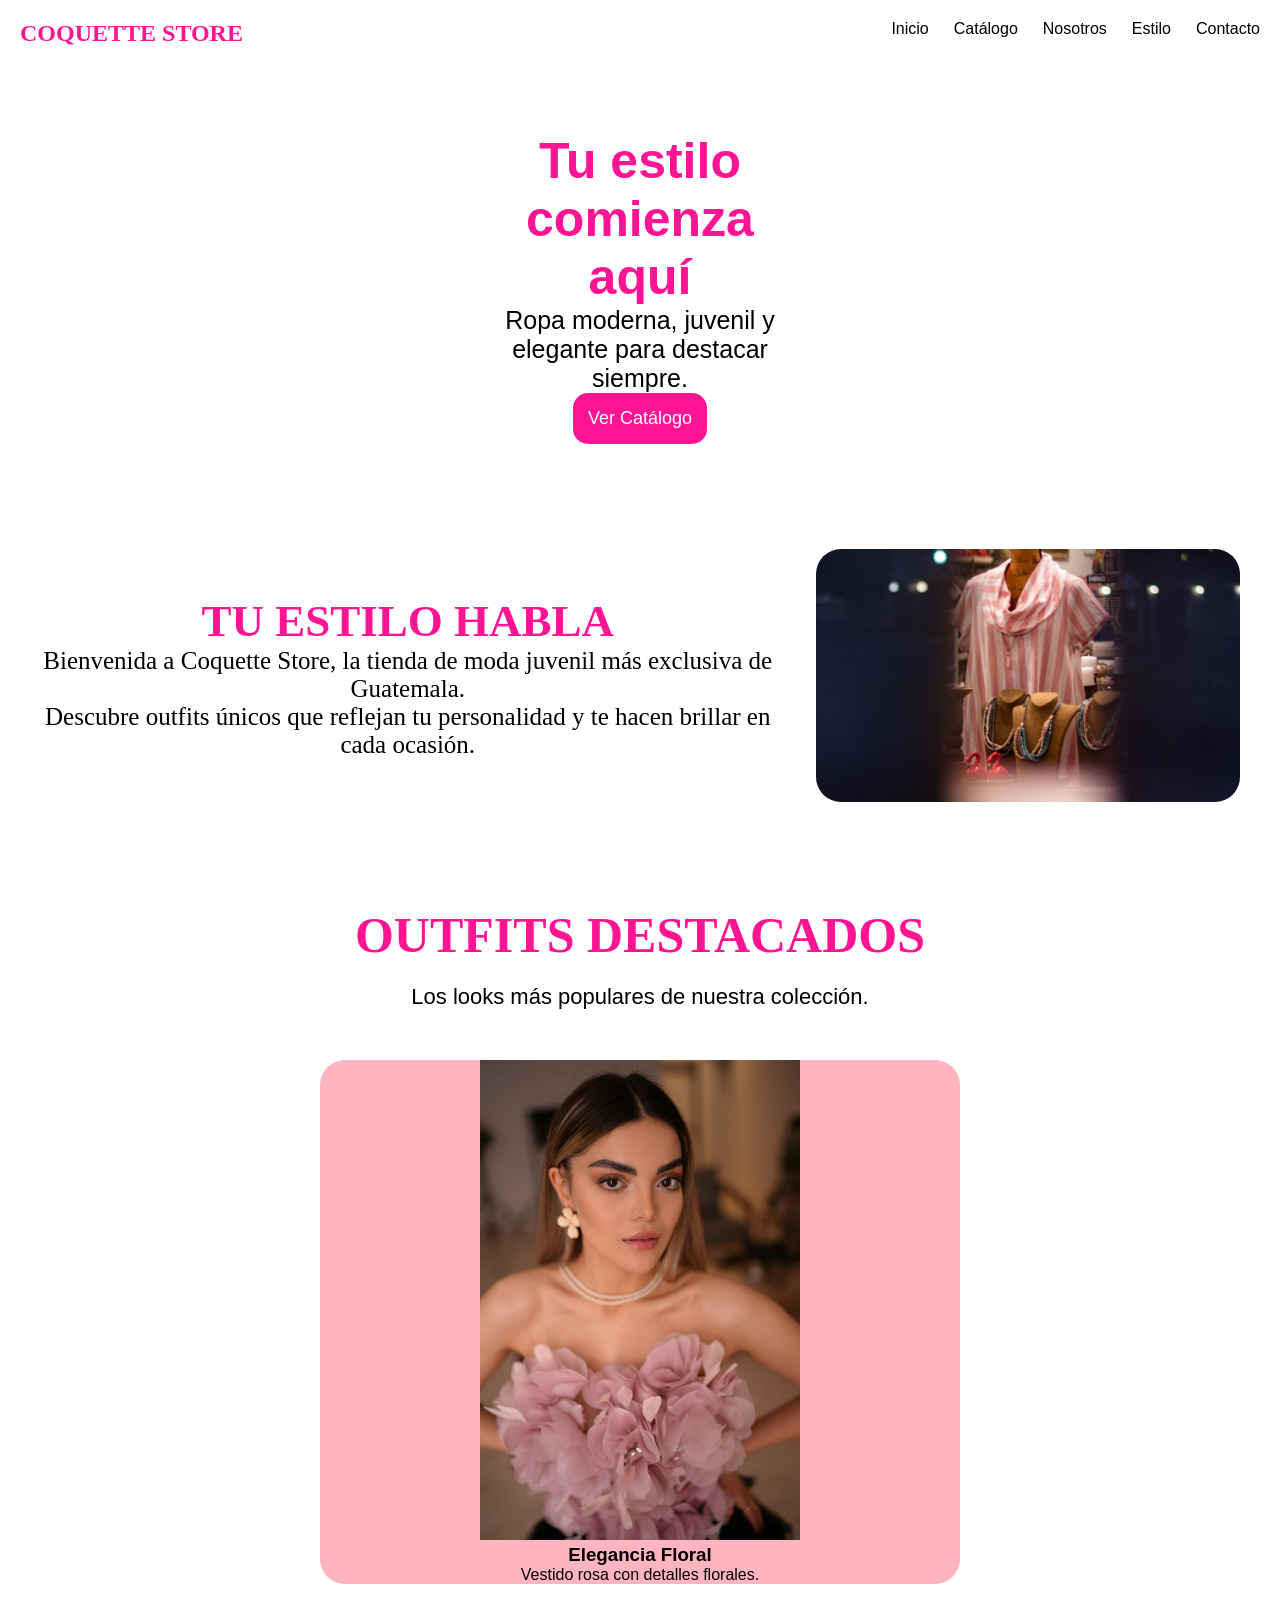
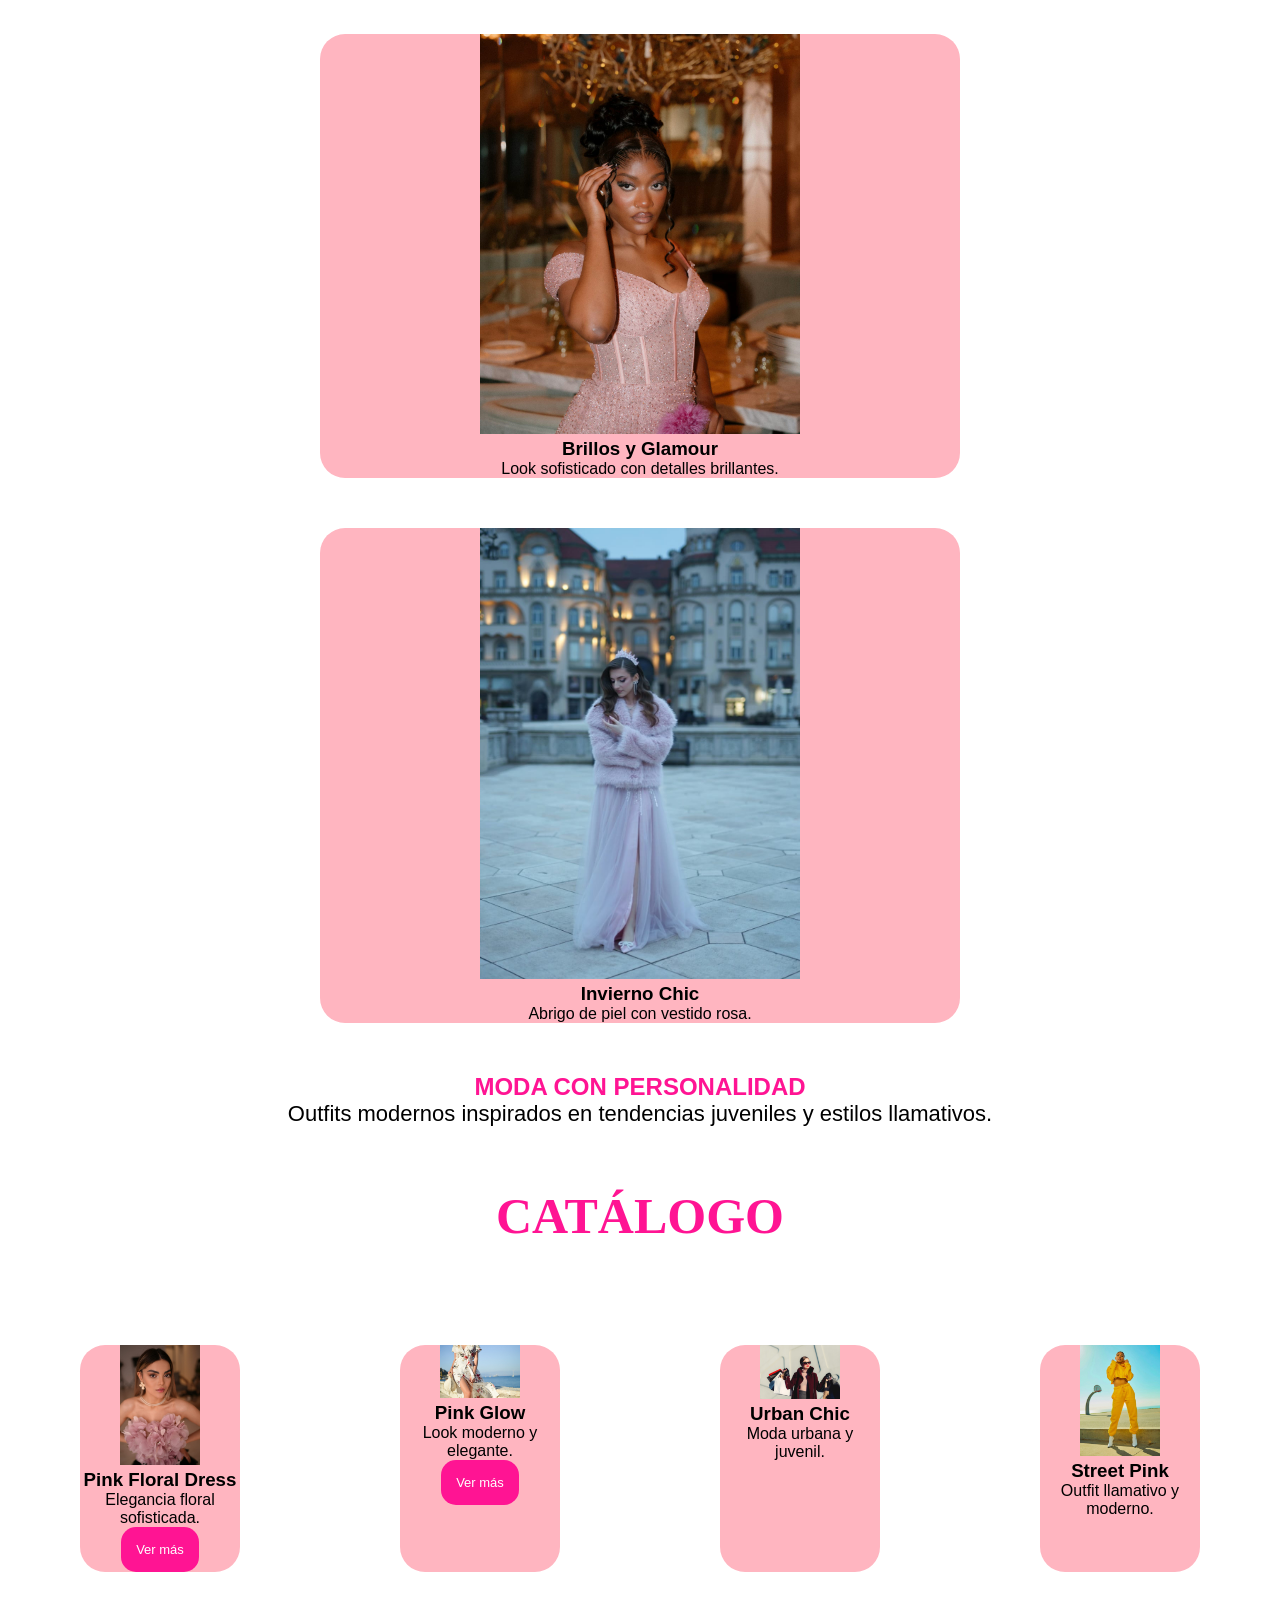
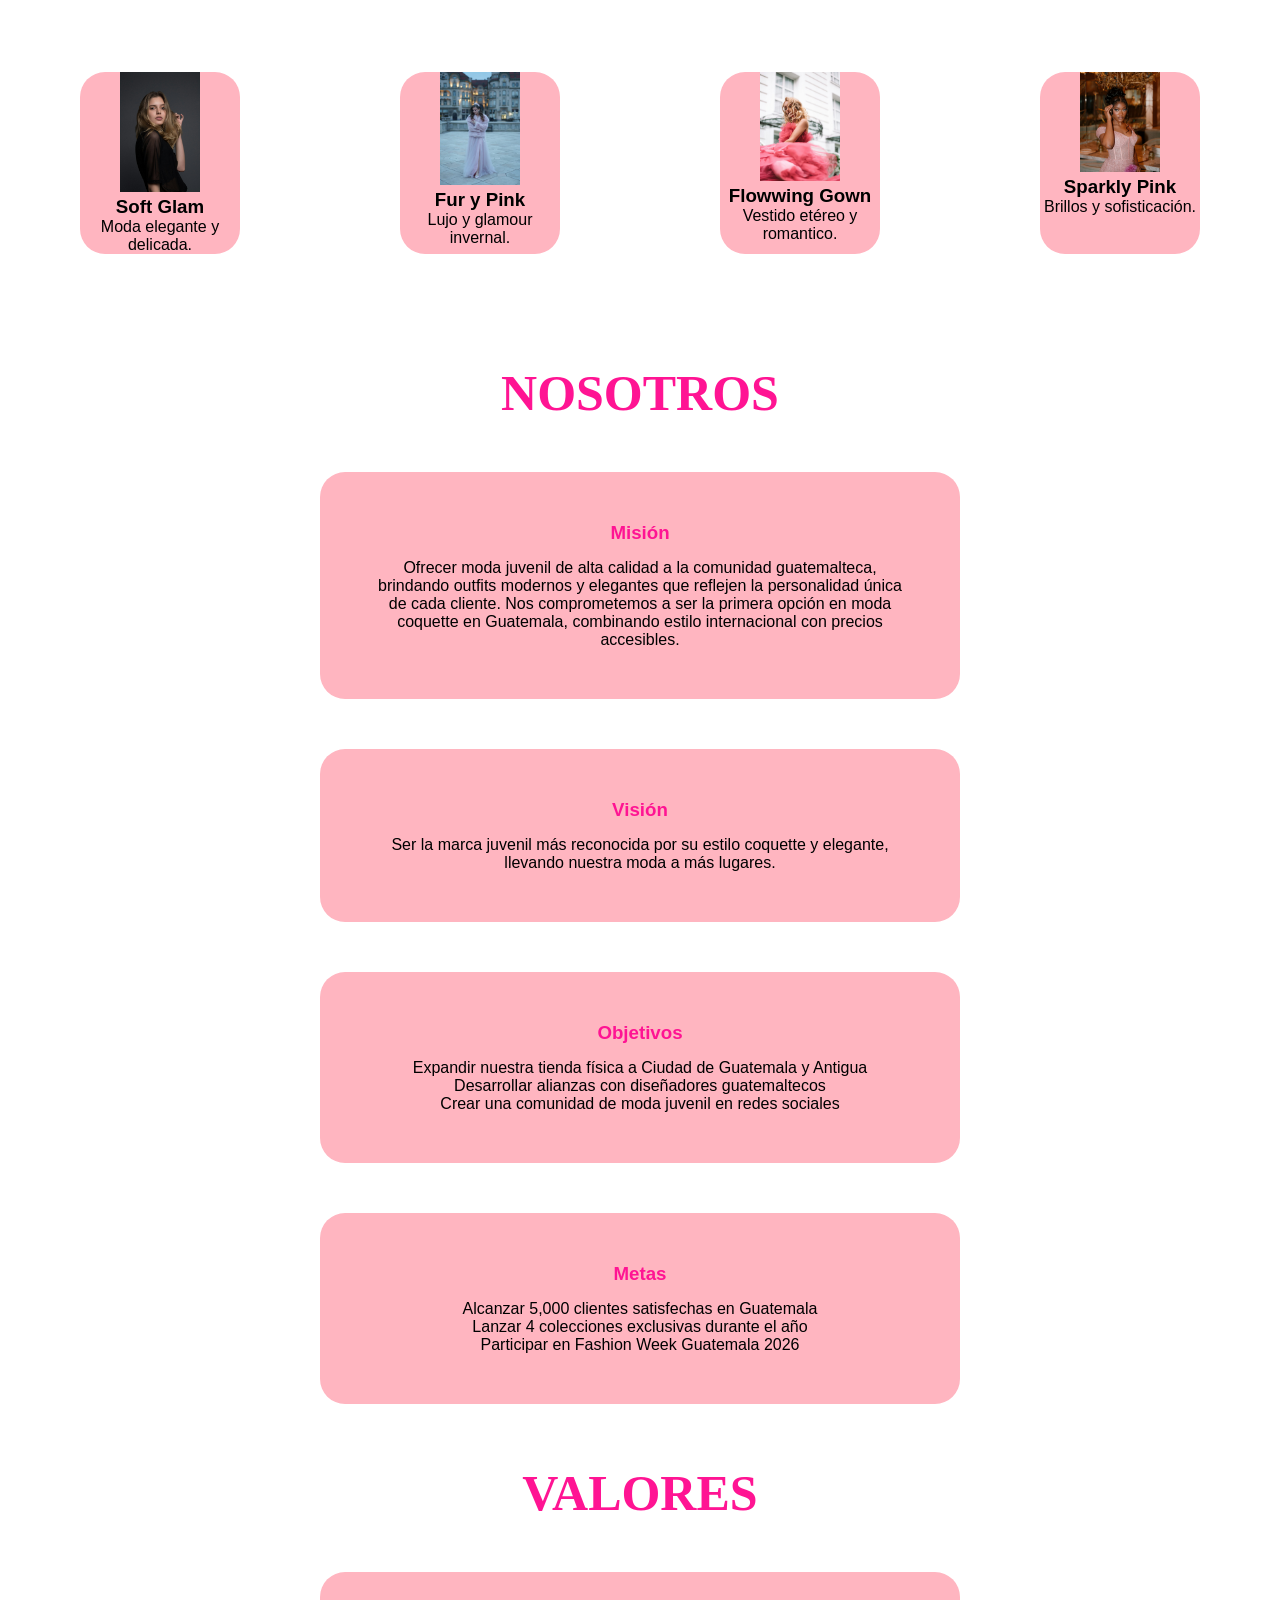
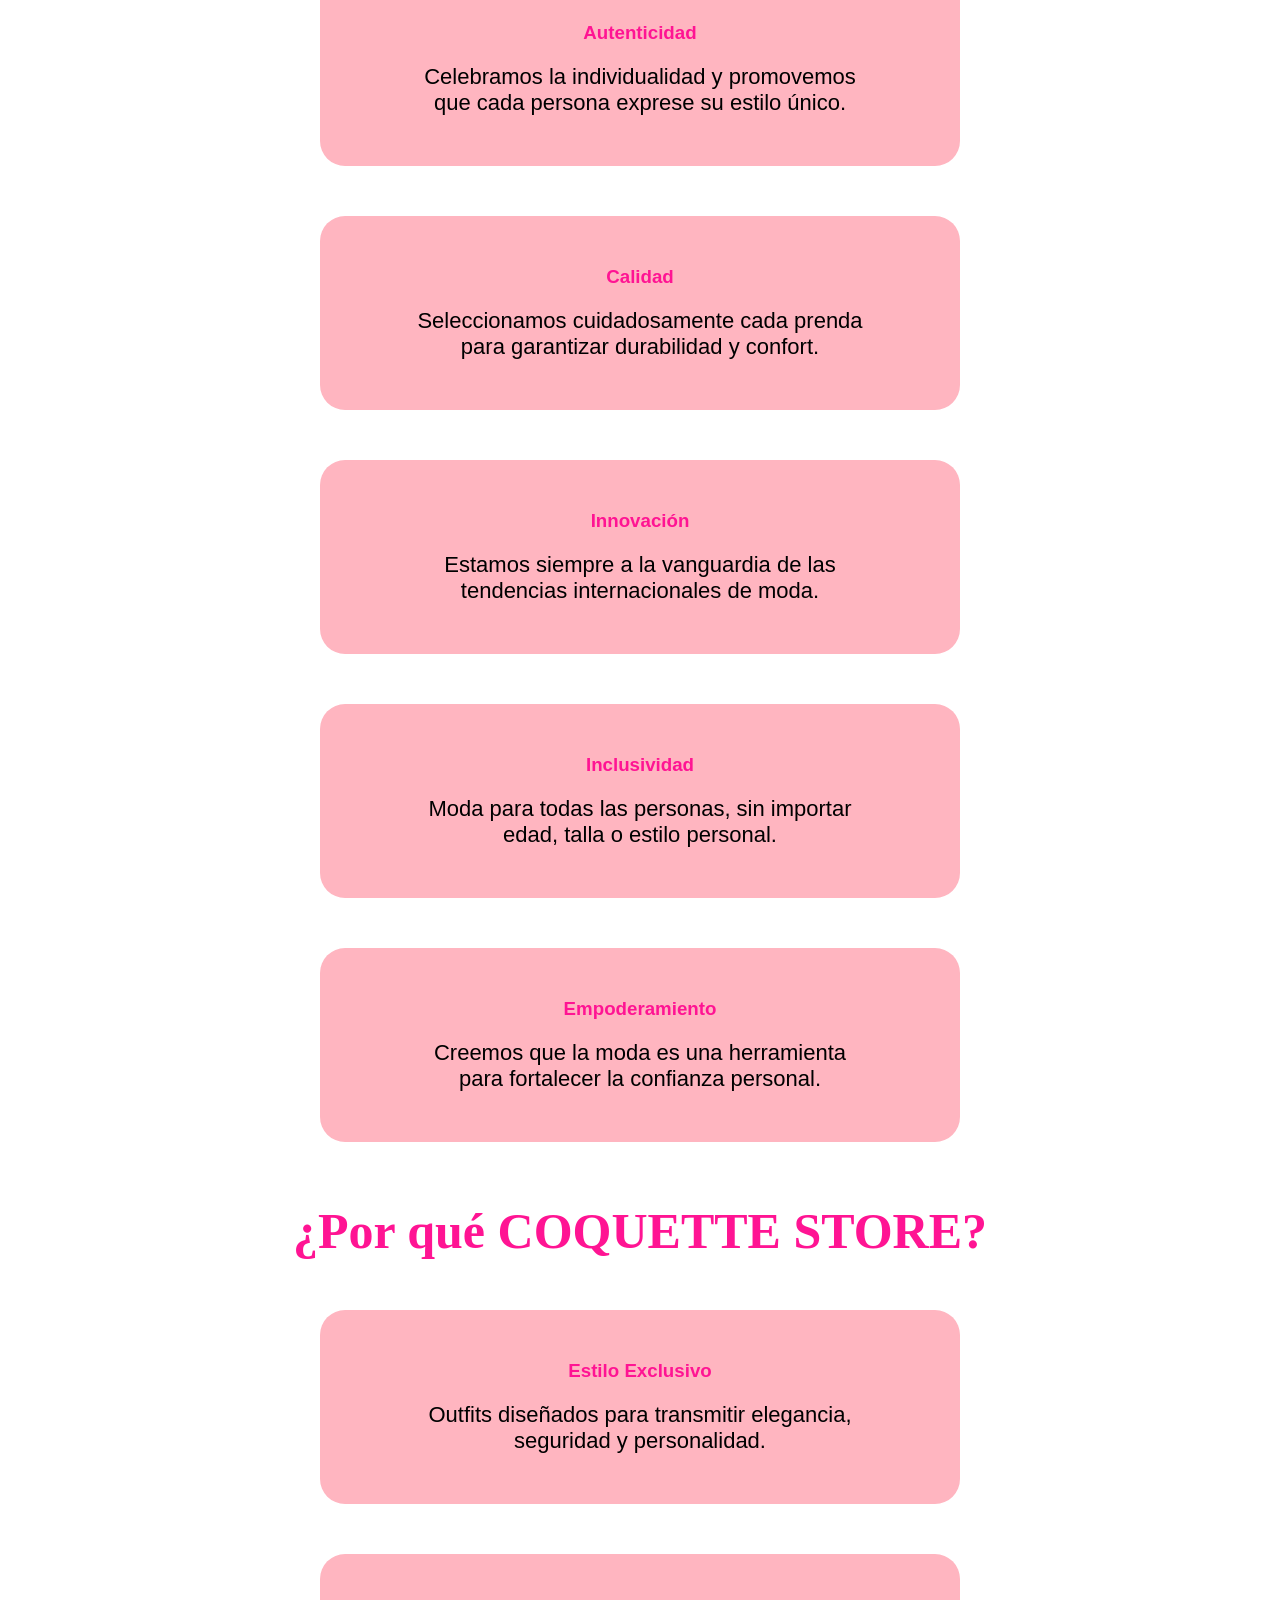
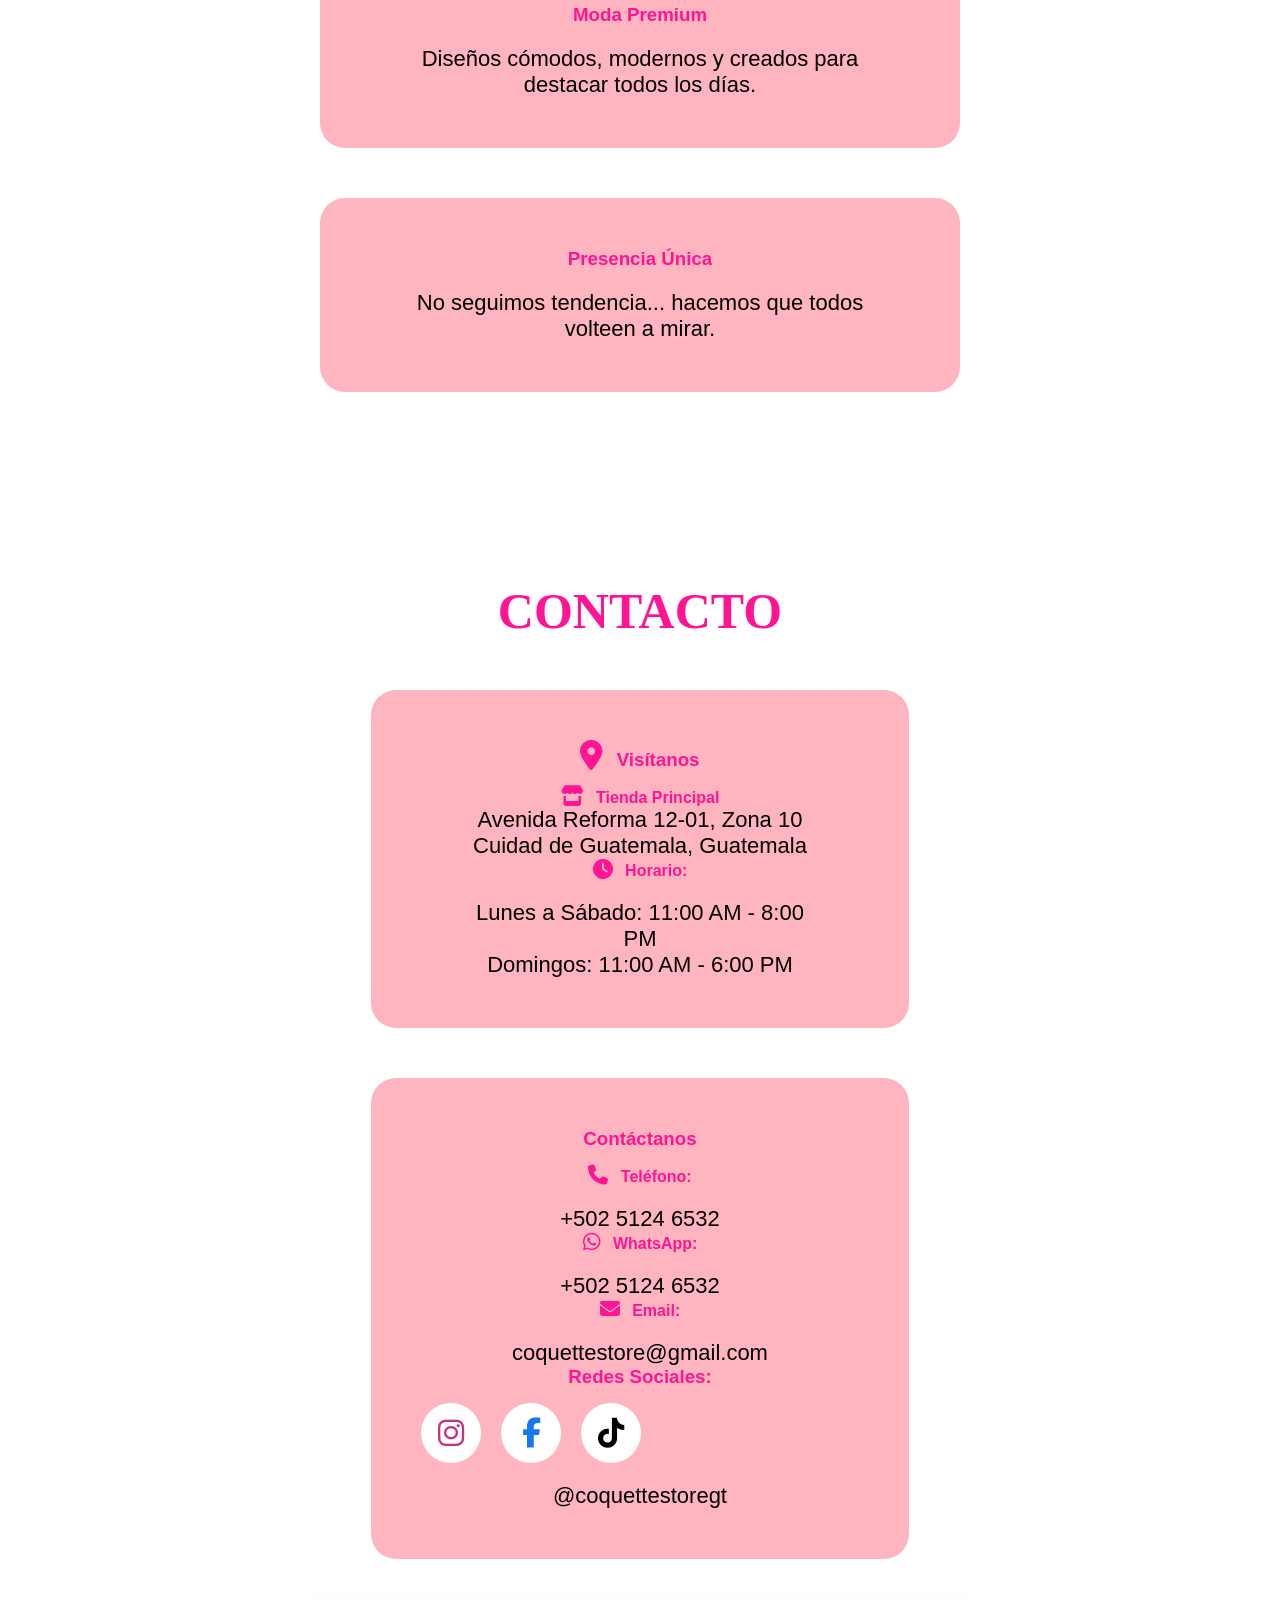
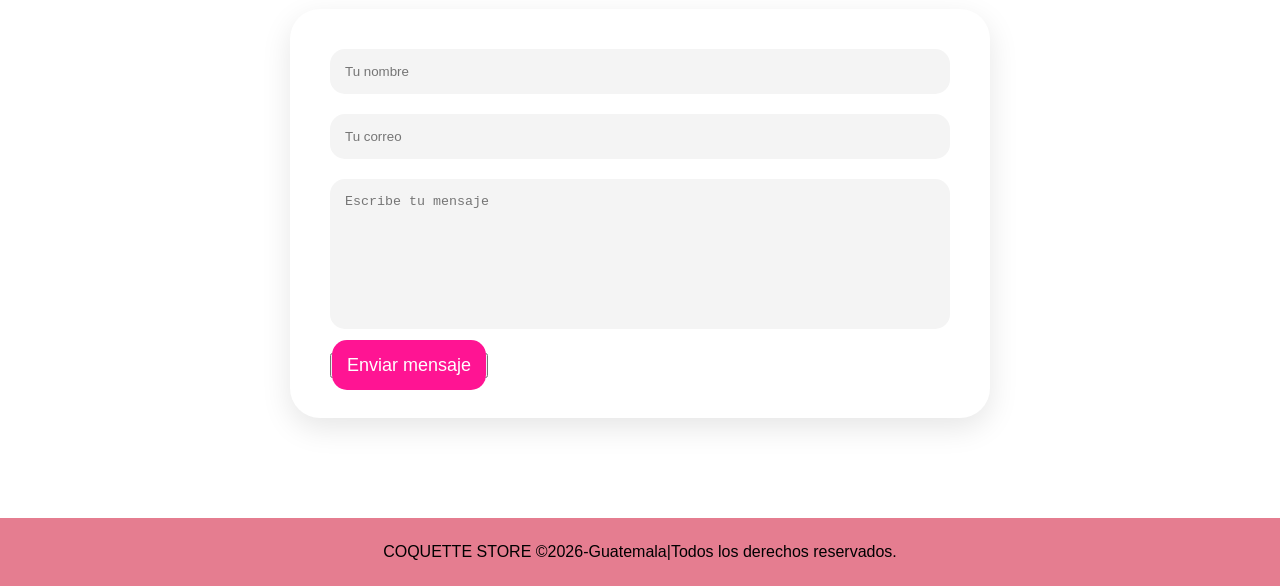
==== index.html @ 5d545104 "Fondo" ====
<!DOCTYPE html>
<html lang="es">
<head>
<meta charset="UTF-8">
<meta name="viewport" content="width=device-width, initial-scale=1.0">
<link rel="stylesheet" href="https://cdnjs.cloudflare.com/ajax/libs/font-awesome/6.5.1/css/all.min.css">
<title>TIENDA</title>

<link rel="stylesheet" href="tienda.css">
</head>

<body>

<nav>

    <h1>COQUETTE STORE</h1>

    <ul>
        <li><a href="#inicio">Inicio</a></li>
        <li><a href="#catalogo">Catálogo</a></li>
        <li><a href="#empresa">Nosotros</a></li>
        <li><a href="#info">Estilo</a></li>
        <li><a href="#contacto">Contacto</a></li>
    </ul>

</nav>

<section class="inicio" id="inicio">
    <section1  class="primero">
<div class="comienzo">
        <h1>Tu estilo comienza aquí</h1>
        <p>Ropa moderna, juvenil y elegante para destacar siempre.</p>
        <a href="#catalogo" class="boton">Ver Catálogo</a>
        </div>
      <div class="presentacion">

        <div class="textoo">

            <h2>TU ESTILO HABLA</h2>

            <p>
                Bienvenida a Coquette Store, la tienda de moda juvenil más exclusiva de Guatemala.
            </p>

            <p>
                Descubre outfits únicos que reflejan tu personalidad y te hacen brillar en cada ocasión.
            </p>

        </div>

        <div class="imagen-portada">

            <img src="imagenes/Portada.jpeg">

        </div>

    </div>
    </section>
</section>

<section2  class="segundo">

    <div class="texto">
        <h2>OUTFITS DESTACADOS</h2>
        <P>Los looks más populares de nuestra colección.</P>
    </div>
 
    <div class="popular">

            <img src="imagenes/Floral.jpeg">
            <h3>Elegancia Floral</h3>

            <p>Vestido rosa con detalles florales.</p>
 </div>
            <div class="popular">
            <img src="imagenes/Brillos.jpeg">
            <h3>Brillos y Glamour</h3>

            <p>Look sofisticado con detalles brillantes.</p>
            </div>
            <div class="popular">

            <img src="imagenes/Fur.jpeg">
            <h3>Invierno Chic</h3>

            <p>Abrigo de piel con vestido rosa.</p>
            </div>
</section>

<section class="frase">

    <h2>MODA CON PERSONALIDAD</h2>

    <p>
        Outfits modernos inspirados en tendencias juveniles y estilos llamativos.
    </p>

</section>

<section class="catalogo" id="catalogo">
    <section class="tercera">

    <div class="texto">
        <div class="Separado"></div>

<h2>CATÁLOGO</h2>
    </div>
       <div class="contenedorcatalogo">
        <div class="caja">

            <img src="imagenes/Floral.jpeg">
            <h3>Pink Floral Dress</h3>

            <p>Elegancia floral sofisticada.</p>
            <a href="imagen1.html" class="boton2">Ver más</a>
        </div>

        <div class="caja">

            <img src="imagenes/pinkglow.jpeg">

            <h3>Pink Glow</h3>

            <p>Look moderno y elegante.</p>
<a href="imagen2.html" class="boton2">Ver más</a>
        </div>

        <div class="caja">

            <img src="imagenes/urbanchic.jpeg">
            <h3>Urban Chic</h3>

            <p>Moda urbana y juvenil.</p>

        </div>

        <div class="caja">

            <img src="imagenes/streetpink.jpeg">

            <h3>Street Pink</h3>

            <p>Outfit llamativo y moderno.</p>

        </div>

        <div class="caja">

            <img src="imagenes/foftglam.jpeg">
            <h3>Soft Glam</h3>

            <p>Moda elegante y delicada.</p>
        </div>
        
        <div class="caja">
            <img src="imagenes/Fur.jpeg">
            <h3>Fur y Pink</h3>

            <p>Lujo y glamour invernal.</p>
        </div>
        <div class="caja">  
        <img src="imagenes/Flowwing.jpeg">
            <h3>Flowwing Gown</h3>

            <p>Vestido etéreo y romantico.</p>
        </div>
        <div class="caja">
            <img src="imagenes/Brillos.jpeg">
            <h3>Sparkly Pink</h3>

            <p>Brillos y sofisticación.</p>
    
        </div>
    </div>
</section>
</section>

<section class="empresa" id="empresa">
<section class="cuarto">
   
    <div class="texto">
   <h2>NOSOTROS</h2>
    </div>
    
    <div class="cuadro">
        <h3>Misión</h3>
        <p>Ofrecer moda juvenil de alta calidad a la comunidad guatemalteca, brindando outfits modernos y elegantes que reflejen la personalidad única de cada cliente. Nos comprometemos a ser la primera opción en moda coquette en Guatemala, combinando estilo internacional con precios accesibles.</p>
    </div>
   
    <div class="cuadro">
        <h3>Visión</h3>
        <p>​Ser la marca juvenil más reconocida por su estilo coquette y elegante, llevando nuestra moda a más lugares.</p>
    </div>
    
    <div class="cuadro">
        <h3>Objetivos</h3>
        <ul>
            <li>Expandir nuestra tienda física a Ciudad de Guatemala y Antigua</li>                   
        <li>Desarrollar alianzas con diseñadores guatemaltecos</li>
        <li>Crear una comunidad de moda juvenil en redes sociales</li>
    </ul>
    </div>

    <div class="cuadro">
        <h3>Metas</h3>
        <ul>
            <li>Alcanzar 5,000 clientes satisfechas en Guatemala</li>

            <li>Lanzar 4 colecciones exclusivas durante el año</li>
<li>Participar en Fashion Week Guatemala 2026</li>
        </ul>
</div>
</section>
</section>
<section class="quinto">
<div class="texto">   
<h2 class="texto">VALORES</h2>

    <div class="cuadro">
        <h3>Autenticidad</h3>
        <p>Celebramos la individualidad y promovemos que cada persona exprese su estilo único.</p>
    </div>

    <div class="cuadro">
        <h3>Calidad</h3>
        <p>Seleccionamos cuidadosamente cada prenda para garantizar durabilidad y confort.</p>
  </div>

  <div class="cuadro">
        <h3>Innovación</h3>
        <p>Estamos siempre a la vanguardia de las tendencias internacionales de moda.</p>
  </div>

  <div class="cuadro">
        <h3>Inclusividad</h3>
        <p>Moda para todas las personas, sin importar edad, talla o estilo personal.</p>
  </div>

  <div class="cuadro">
        <h3>Empoderamiento</h3>
        <p>Creemos que la moda es una herramienta para fortalecer la confianza personal.</p>
  </div>
</section>
 <section class="sexto">
<section class="info" id="info">
    <div class="texto">
   <h2 class="texto">¿Por qué COQUETTE STORE?</h2>
  
    <div class="cuadro">
        <h3>Estilo Exclusivo</h3>
        <p>Outfits diseñados para transmitir elegancia, seguridad y personalidad.</p>
    </div>

    <div class="cuadro">
        <h3>Moda Premium</h3>
        <p>Diseños cómodos, modernos y creados para destacar todos los días.</p>
    </div>

    <div class="cuadro">
        <h3>Presencia Única</h3>
        <p>No seguimos tendencia... hacemos que todos volteen a mirar.</p>
    </div>
</section>
</section>

<section class="contacto" id="contacto">
   <section class="septimo">
    <div class="texto">
   <h2 class="titulo">CONTACTO</h2>
     <div class="cuadro">
        <h3><i class="fa-solid fa-location-dot"></i> Visítanos</h3>
<h4><i class="fa-solid fa-store"></i> Tienda Principal</h4>
<div class="direccion">
        <a href="https://www.google.com/maps/place/Avenida+La+Reforma+12-01,+Ciudad+de+Guatemala+01010/@14.6007897,-90.5184263,17z/data=!3m1!4b1!4m6!3m5!1s0x8589a3cfe50851dd:0x88feb91d04fba381!8m2!3d14.6007897!4d-90.5158514!16s%2Fg%2F12hmf98jb?entry=ttu&g_ep=EgoyMDI2MDUxMy4wIKXMDSoASAFQAw%3D%3D">Avenida Reforma 12-01, Zona 10<br>Cuidad de Guatemala, Guatemala</a>
     </div>
        <h4><i class="fa-solid fa-clock"></i> Horario:</h4>
        <p>Lunes a Sábado: 11:00 AM - 8:00 PM<br>Domingos: 11:00 AM - 6:00 PM</p>
    </div>

     <div class="cuadro">
        <h3>Contáctanos</h3>
        <h4><i class="fa-solid fa-phone"></i> Teléfono:</h4>
<p>+502 5124 6532</p>

<h4><i class="fa-brands fa-whatsapp"></i> WhatsApp:</h4>
<p>+502 5124 6532</p>

<h4><i class="fa-solid fa-envelope"></i> Email:</h4>
<p>coquettestore@gmail.com</p>

<h3>Redes Sociales:</h3>

<div class="redes">
    <a href="#"><i class="fa-brands fa-instagram"></i></a>
    <a href="#"><i class="fa-brands fa-facebook-f"></i></a>
    <a href="#"><i class="fa-brands fa-tiktok"></i></a>
</div>

<p>@coquettestoregt</p>
    </div>
   
<form>

        <div class="input-group">
            <input type="text" placeholder="Tu nombre">
        </div>

        <div class="input-group">
            <input type="text" placeholder="Tu correo">
        </div>

        <div class="input-group">
            <textarea placeholder="Escribe tu mensaje"></textarea>
        </div>

        <button class="botoon">
            <a href="pagina2.html">
            Enviar mensaje
            </a>
        </button>

</form>
   </section>
</section>
<footer>

    COQUETTE STORE ©️2026-Guatemala|Todos los derechos reservados.

</footer>

</body>
</html>
---- tienda.css ----
*{
    margin: 0;
    padding: 0;
    box-sizing: border-box;
}

body{
    width: 100%;
    margin:0;
    padding:0;
    font-family:Arial;
}


.section primero{ 
    background: linear-gradient(135deg, #fff7f9, #ffeef2);
}
 
.section segundo{
 background: linear-gradient(135deg, #fff1f5, #ffe4ec);
}

.section tercero{
     background: linear-gradient(135deg, #fff5f8, #ffdfe8);
}
    
.section cuarto{
    background: linear-gradient(135deg, #fff0f4, #ffd6e4);
}
.section quinto{
    background: linear-gradient(135deg, #fff4f7, #ffe0ea);
}

.section sexto{
     background: linear-gradient(135deg, #fff2f6, #ffd9e8);
}

.section septimo{
    background: linear-gradient(135deg, #fff6f9, #ffe5ee);
}

nav{
   background:rgba(255,255,255,0.4);
    backdrop-filter:blur(12px);
    width: 100%;
    display:flex;
    justify-content:space-between;
    padding:20px;
    position:sticky;
    top:0;
}

nav h1{
    color:#ff1493;
    font-family: poppings;

}

nav ul{
    display:flex;
    gap:25px;
    list-style:none;
}

nav a{
    text-decoration:none;
    color:black;
}

nav ul :hover{
    color:#ff1493;
}

.texto h2{
    font-size: 50px;
    font-family:cinzel;
    text-align: center;
    color:#ff1493;
    margin-top: 60px;
}

.texto p{
    margin-top:20px;
    font-size:22px;
    text-align: center;
    padding-left: 40px;
    padding-right: 40px;
}

.comienzo{ 
    padding:15px 15px;
    background:white;
    border-radius:40px;
    transition:0.4s;
    display:block;
    text-align:center;
 width: 25%;
    margin: 50px auto;
}

.comienzo:hover{
    transform:scale(1.1);
     box-shadow: 0 0 60px #FF00AA;
}
 
.comienzo h1{
    font-size:50px;
    color:#ff1493;
}

.comienzo p{
    font-size:25px;
    color:black;
}

.boton{
    background-color: #ff1493;
    color: white;
    text-decoration: none;
    padding: 15px;
    border-radius: 15px;
    display: inline-block;
    font-size: 18px;
    border: none;
    transition:0.5s;
 }

.boton:hover{
    background-color: #C26F8A;
    color: white;
    transform:scale(1.03);
}

.presentacion{
    display:flex;
    justify-content:space-between;
    align-items:center;
    gap:40px;
    padding:40px;
}

.textoo{
    font-size: 30px;
    font-family:cinzel;
    text-align:center;
    color:#ff1493;    
}


.textoo p{
    font-size:25px;
    text-align:center;
    color: black;
}

.imagen-portada img{
    width:100%;
    max-width:500px;
    border-radius:25px;
    transition:0.5s;
 }

.imagen-portada :hover{
    transform:scale(1.03);
    box-shadow: 0 0 60px #FF00AA;
    
    
}
.frase{
    text-align:center;
    color:#ff1493;
}

.frase p{
    text-align: center;
    color:black;
    font-size:22px;
}

.Separado{
    display: grid;
    grid-template-columns: repeat(4, 1fr);
}

.popular{
    background:#FFB5C0;
    border-radius:25px;
    overflow:hidden;
    text-align:center;
    width: 50%;
    margin: 50px auto;
    justify-content: center;
    align-items: center;
    transition:0.5s;
 }

.popular:hover{
    transform:scale(1.03);
     box-shadow: 0 0 60px #FF00AA;
}

.popular img{
    width:50%;
    height:300 px;
    object-fit:contain;
}

.contenedorcatalogo{

display:grid;
grid-template-columns:repeat(4,1fr);
justify-items:center;
margin-top:50px;

}

.caja{
    background:#FFB5C0;
    border-radius:25px;
    overflow:hidden;
    text-align:center;
    width: 50%;
    margin: 50px auto;
    justify-content: center;
    align-items: center;
    transition:0.5s;
 }

.caja:hover{
    transform:scale(1.03);
     box-shadow: 0 0 60px #FF00AA;
}


.caja img{
    width:50%;
    height:300 px;
    object-fit:contain;
}

.cuadro{
    background:#FFB5C0;
    padding:50px;
    border-radius:25px;
    text-align:center;
    width: 50%;
    margin: 50px auto;
    justify-content: center;
    transition:0.5s;
}

.cuadro:hover{
    transform:scale(1.03);
     box-shadow: 0 0 60px #FF00AA;
}   

.cuadro h3{
    color:#FF1493;
    margin-bottom:15px;
}

.cuadro h4{
    color:#FF1493;
}
    
.cuadro ul{
    list-style:none;
}   

.fa-location-dot{
    color:#ff1493;
    margin-right:8px;
    font-size:30px;
}

.fa-location-dot{
    color:#ff1493;
    margin-right:8px;
    font-size:30px;
}

.fa-store{
    color:#ff1493;
    margin-right:8px;
    font-size:20px;
}

.direccion a{
    color: black;
    text-decoration: none;
    font-size: 22px;
}

.fa-clock{
    color:#ff1493;
    margin-right:8px;
    font-size:20px;
}

.fa-phone{
    color:#FF1493;
    margin-right: 8px;
    font-size: 20px;
}

.fa-whatsapp{
    color: #FF1493;
     margin-right: 8px;
    font-size: 20px;
}

.fa-envelope{
    color: #FF1493;
    margin-right: 8px;
    font-size: 20px;
}

.redes{
    display:flex;
    gap:20px;
    margin-top:15px;
}

.redes a{
    width:60px;
    height:60px;
    background:white;
    border-radius:50%;
    display:flex;
    justify-content:center;
    align-items:center;
    text-decoration:none;
    transition:0.4s;
}

.redes a:hover{
    transform:scale(1.1);
}

.redes .fa-instagram{
    color:#C13584;
    font-size:30px;
      justify-content:center;
    align-items:center;
}

.redes .fa-facebook-f{
    color:#1877F2;
    font-size:30px;
      justify-content:center;
    align-items:center;
}

.redes .fa-tiktok{
    color:#000;
    font-size:30px;
      justify-content:center;
    align-items:center;
}

.contacto{
    padding:80px 8%;
}

form{
    max-width:700px;
    margin:auto;
    background:white;
    padding:40px;
    border-radius:30px;
    box-shadow:0 10px 30px rgba(0,0,0,0.1);
}

.input-group{
    margin-bottom:20px;
}

input,
textarea{
    width:100%;
    padding:15px;
    border:none;
    border-radius:15px;
    background:#f4f4f4;
    outline:none;
    transition:0.3s;
}

input:focus,
textarea:focus{
    background:#ffe4f2;
    transform:scale(1.02);
}

textarea{
    resize:none;
    height:150px;
}


footer{
    width: 100%;
    background:#E57D90;
    color:black;
    text-align:center;
    padding:25px;
    margin-top: 20px;
}

 .botoon a{
    background-color: #ff1493;
    color: white;
    text-decoration: none;
    padding: 15px;
    border-radius: 15px;
    font-size: 18px;
    transition: 0.5s;
 }

.botoon:hover{
      transform:scale(1.03);
}

.boton2{
    background-color: #ff1493;
    color: white;
    text-decoration: none;
    padding: 15px;
    border-radius: 15px;
    display: inline-block;
    font-size: 13px;
    border: none;
    transition:0.5s;
 }

.boton2:hover{
    background-color: #C26F8A;
    color: white;
    transform:scale(1.03);
}
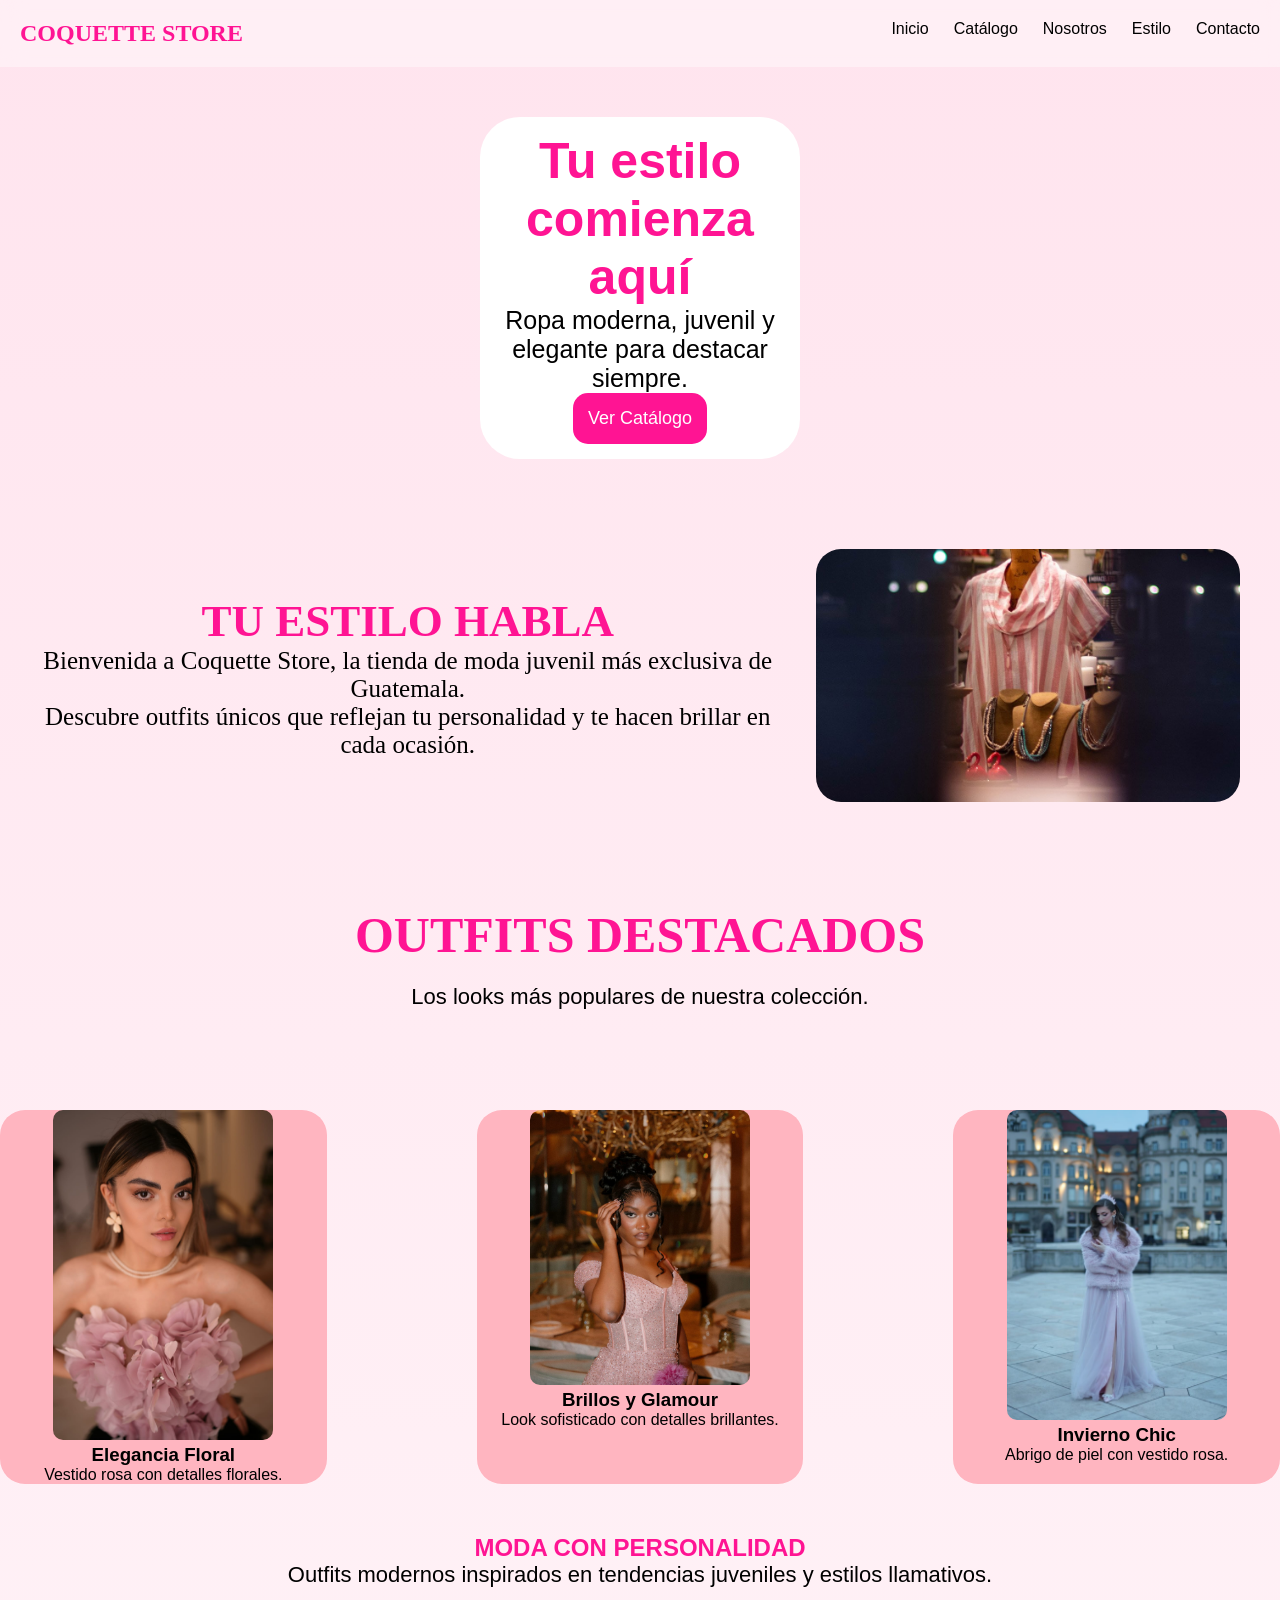
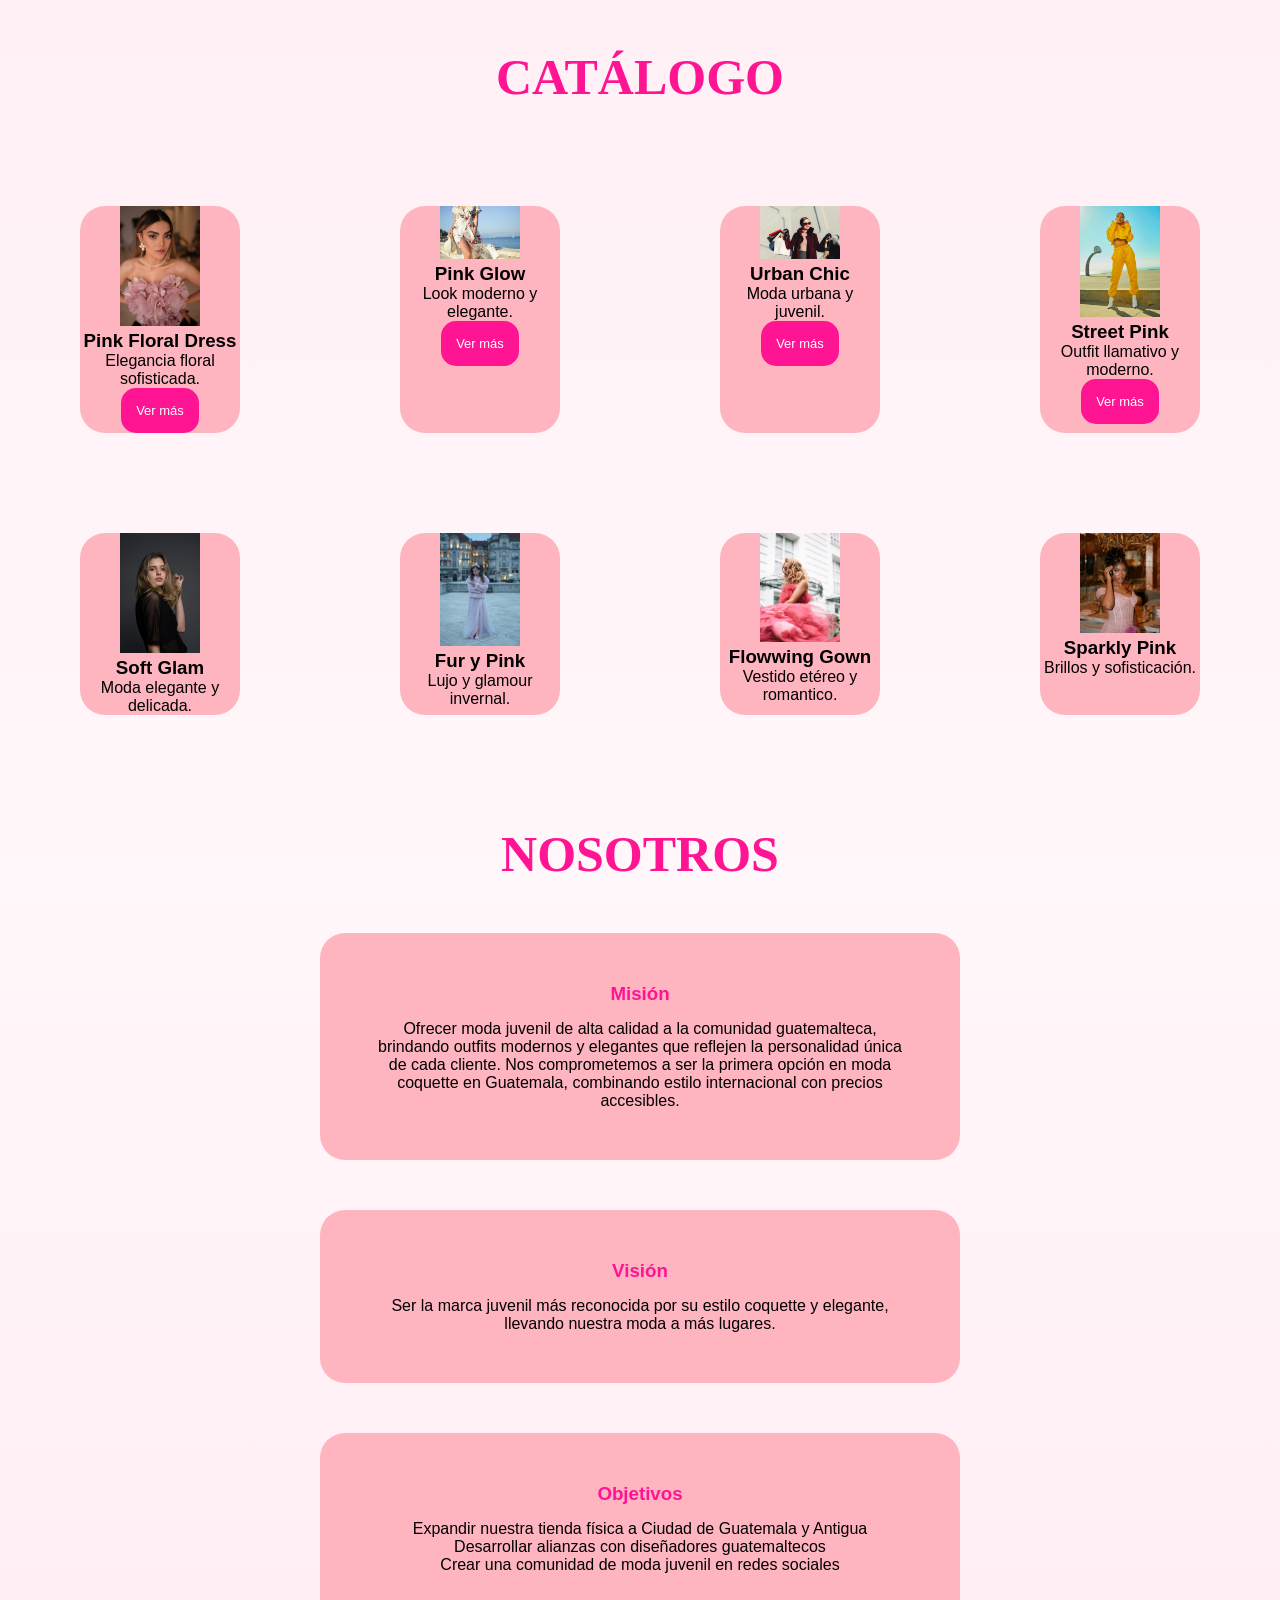
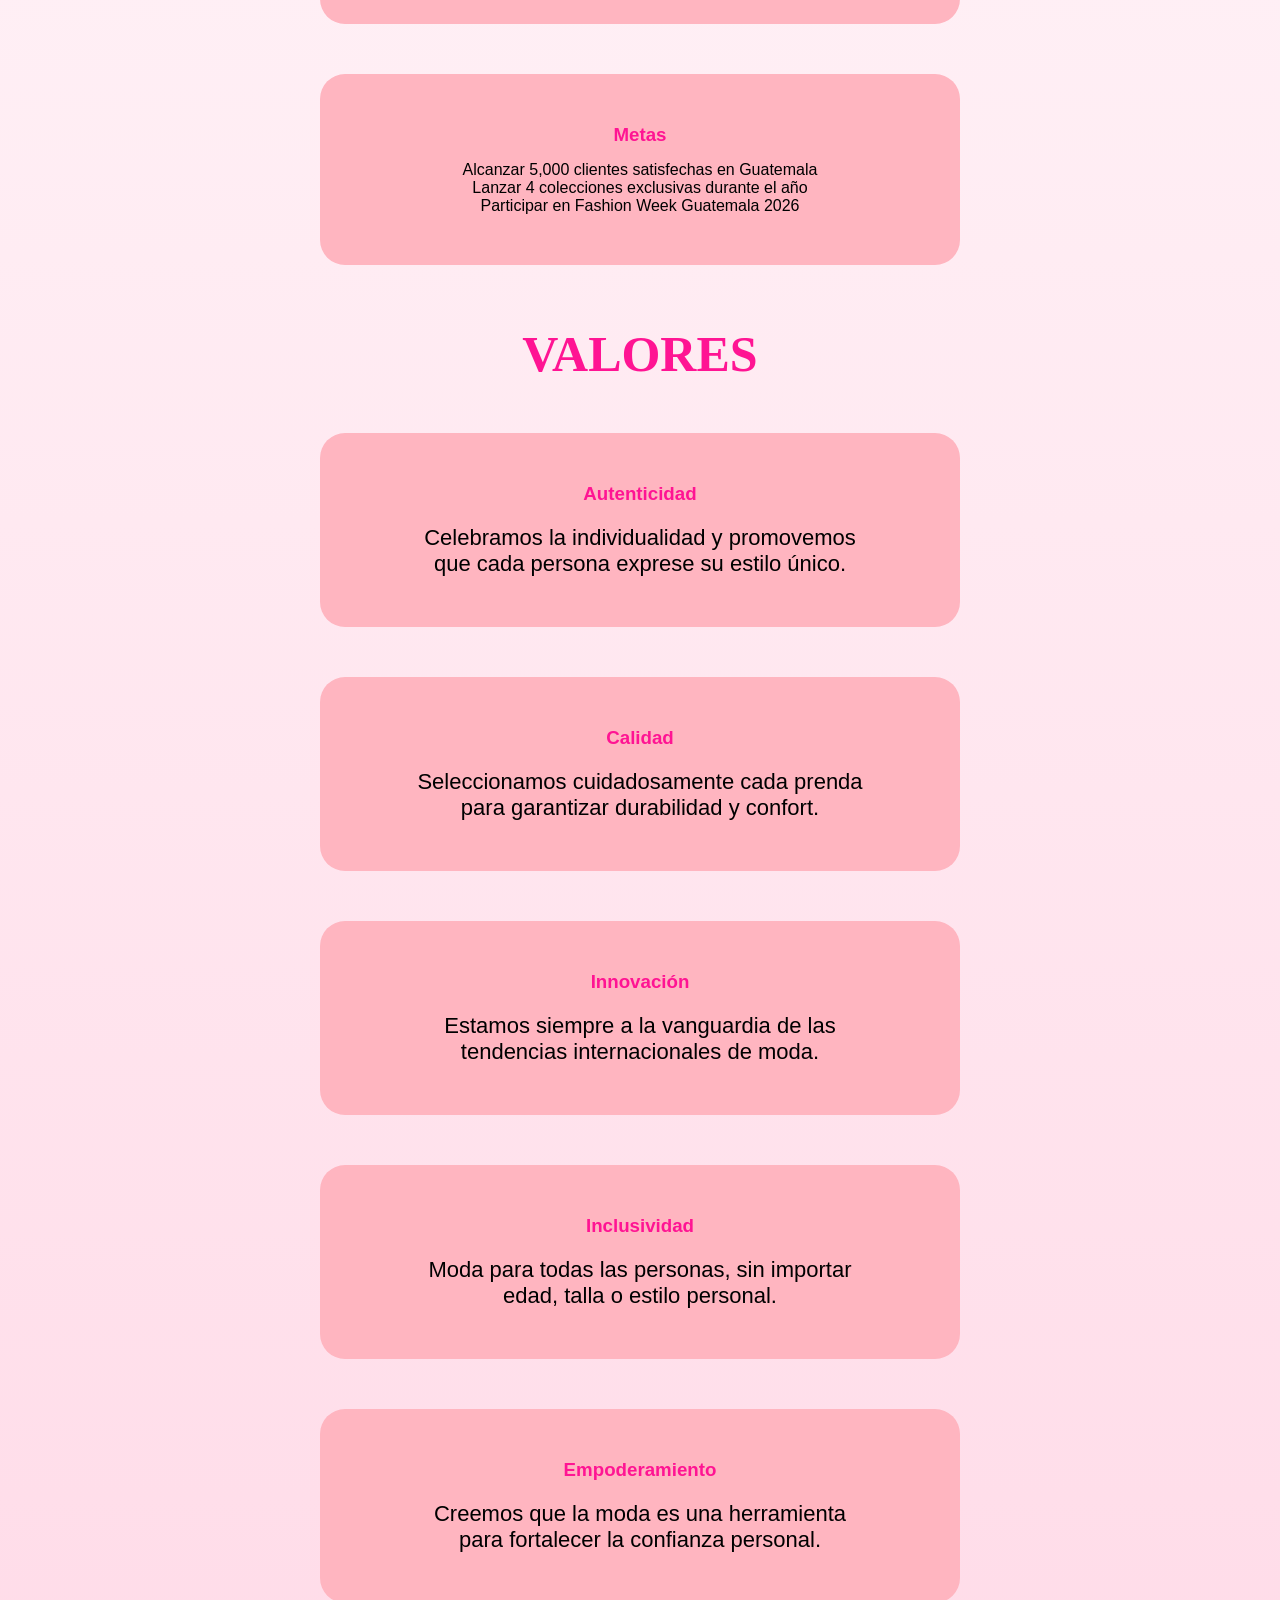
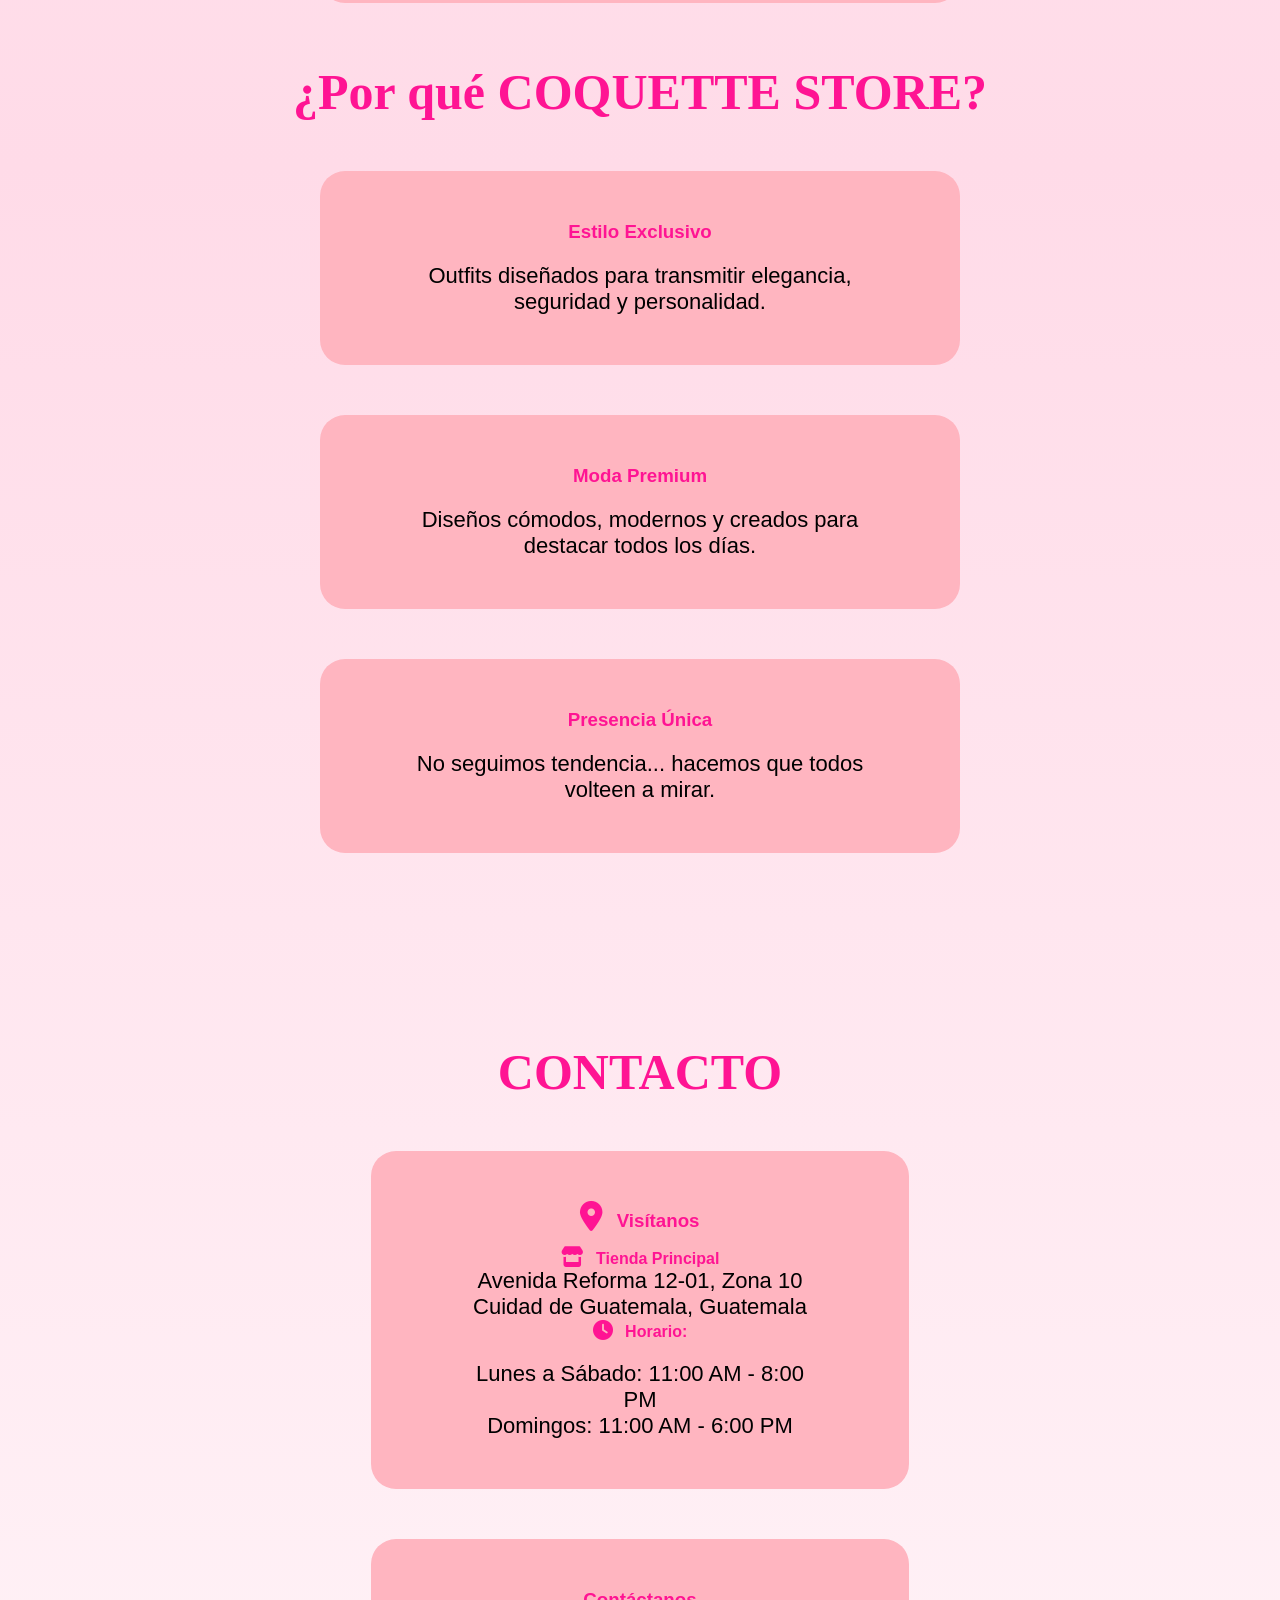
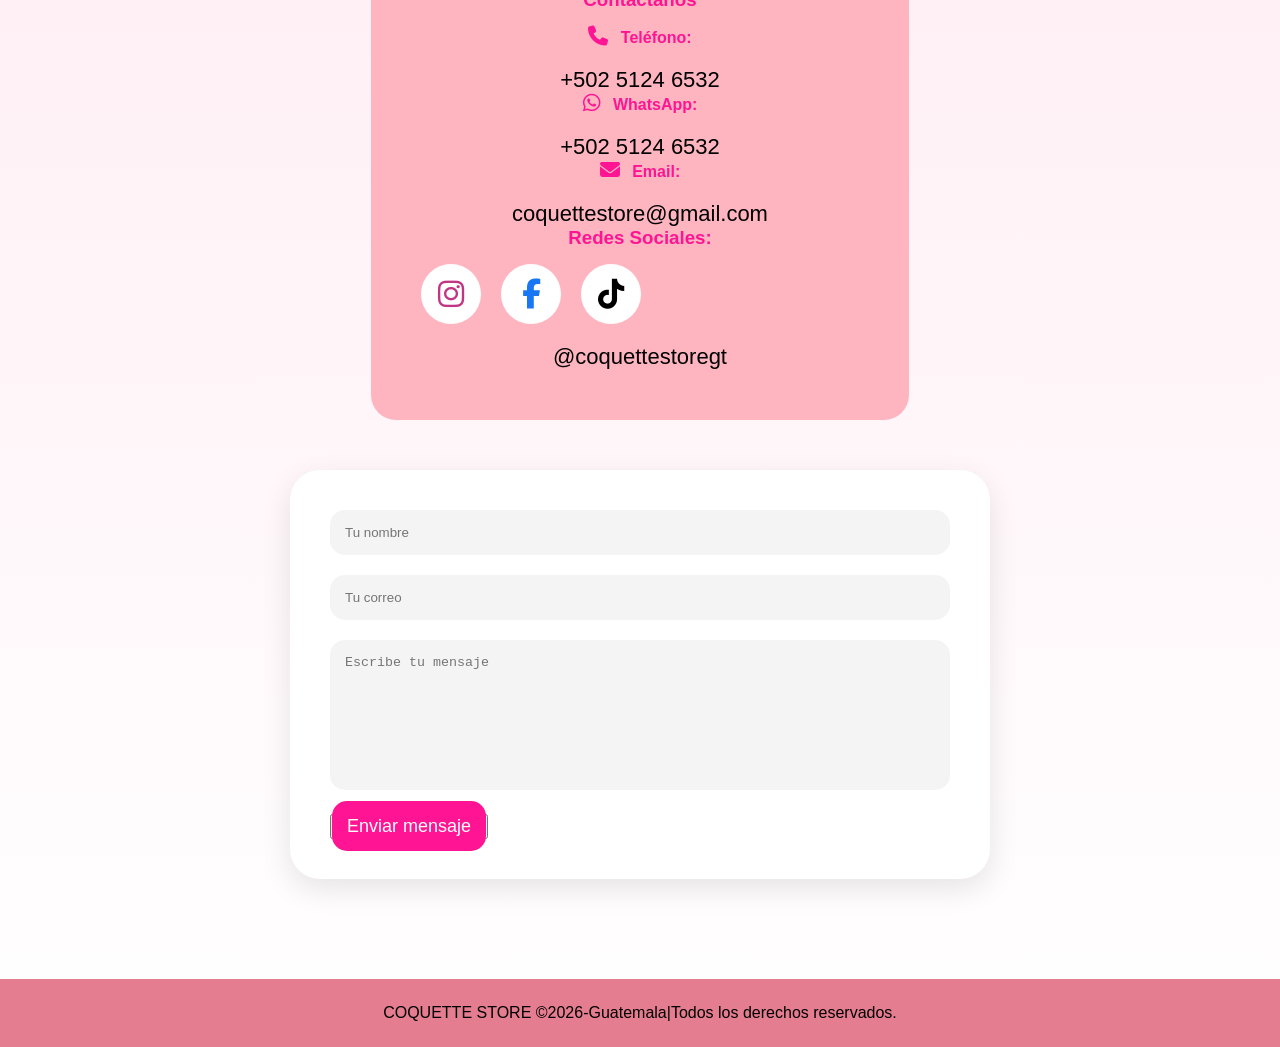
==== commit 24d4df6e: "botonesImagenesHtml" ====
--- a/index.html
+++ b/index.html
@@ -64,27 +64,27 @@
         <h2>OUTFITS DESTACADOS</h2>
         <P>Los looks más populares de nuestra colección.</P>
     </div>
- 
-    <div class="popular">
-
+
+     <div class="contenedordestacados"> 
+
+            <div class="popular">
             <img src="imagenes/Floral.jpeg">
             <h3>Elegancia Floral</h3>
-
             <p>Vestido rosa con detalles florales.</p>
- </div>
+            </div>
+
             <div class="popular">
             <img src="imagenes/Brillos.jpeg">
             <h3>Brillos y Glamour</h3>
-
             <p>Look sofisticado con detalles brillantes.</p>
             </div>
+
             <div class="popular">
-
             <img src="imagenes/Fur.jpeg">
             <h3>Invierno Chic</h3>
-
             <p>Abrigo de piel con vestido rosa.</p>
             </div>
+        </div>        
 </section>
 
 <section class="frase">
@@ -131,7 +131,7 @@
             <h3>Urban Chic</h3>
 
             <p>Moda urbana y juvenil.</p>
-
+<a href="imagen3.html" class="boton2">Ver más</a>
         </div>
 
         <div class="caja">
@@ -141,7 +141,7 @@
             <h3>Street Pink</h3>
 
             <p>Outfit llamativo y moderno.</p>
-
+<a href="imagen4.html" class="boton2">Ver más</a>
         </div>
 
         <div class="caja">
--- a/tienda.css
+++ b/tienda.css
@@ -9,34 +9,16 @@
     margin:0;
     padding:0;
     font-family:Arial;
-}
-
-
-.section primero{ 
-    background: linear-gradient(135deg, #fff7f9, #ffeef2);
-}
- 
-.section segundo{
- background: linear-gradient(135deg, #fff1f5, #ffe4ec);
-}
-
-.section tercero{
-     background: linear-gradient(135deg, #fff5f8, #ffdfe8);
-}
-    
-.section cuarto{
-    background: linear-gradient(135deg, #fff0f4, #ffd6e4);
-}
-.section quinto{
-    background: linear-gradient(135deg, #fff4f7, #ffe0ea);
-}
-
-.section sexto{
-     background: linear-gradient(135deg, #fff2f6, #ffd9e8);
-}
-
-.section septimo{
-    background: linear-gradient(135deg, #fff6f9, #ffe5ee);
+      min-height: 100vh;
+  min-height: 100vh;
+  background: linear-gradient(
+    to bottom,
+    #ffe4ee,
+    #fff7fa,
+    #ffdbe8,
+    #ffffff
+  );
+
 }
 
 nav{
@@ -200,9 +182,15 @@
 }
 
 .popular img{
-    width:50%;
-    height:300 px;
-    object-fit:contain;
+    width:220px;
+    border-radius:10px;
+}
+
+.contenedordestacados{
+    display:flex;
+    justify-content:center;
+    gap:150px;
+    margin-top:50px;
 }
 
 .contenedorcatalogo{
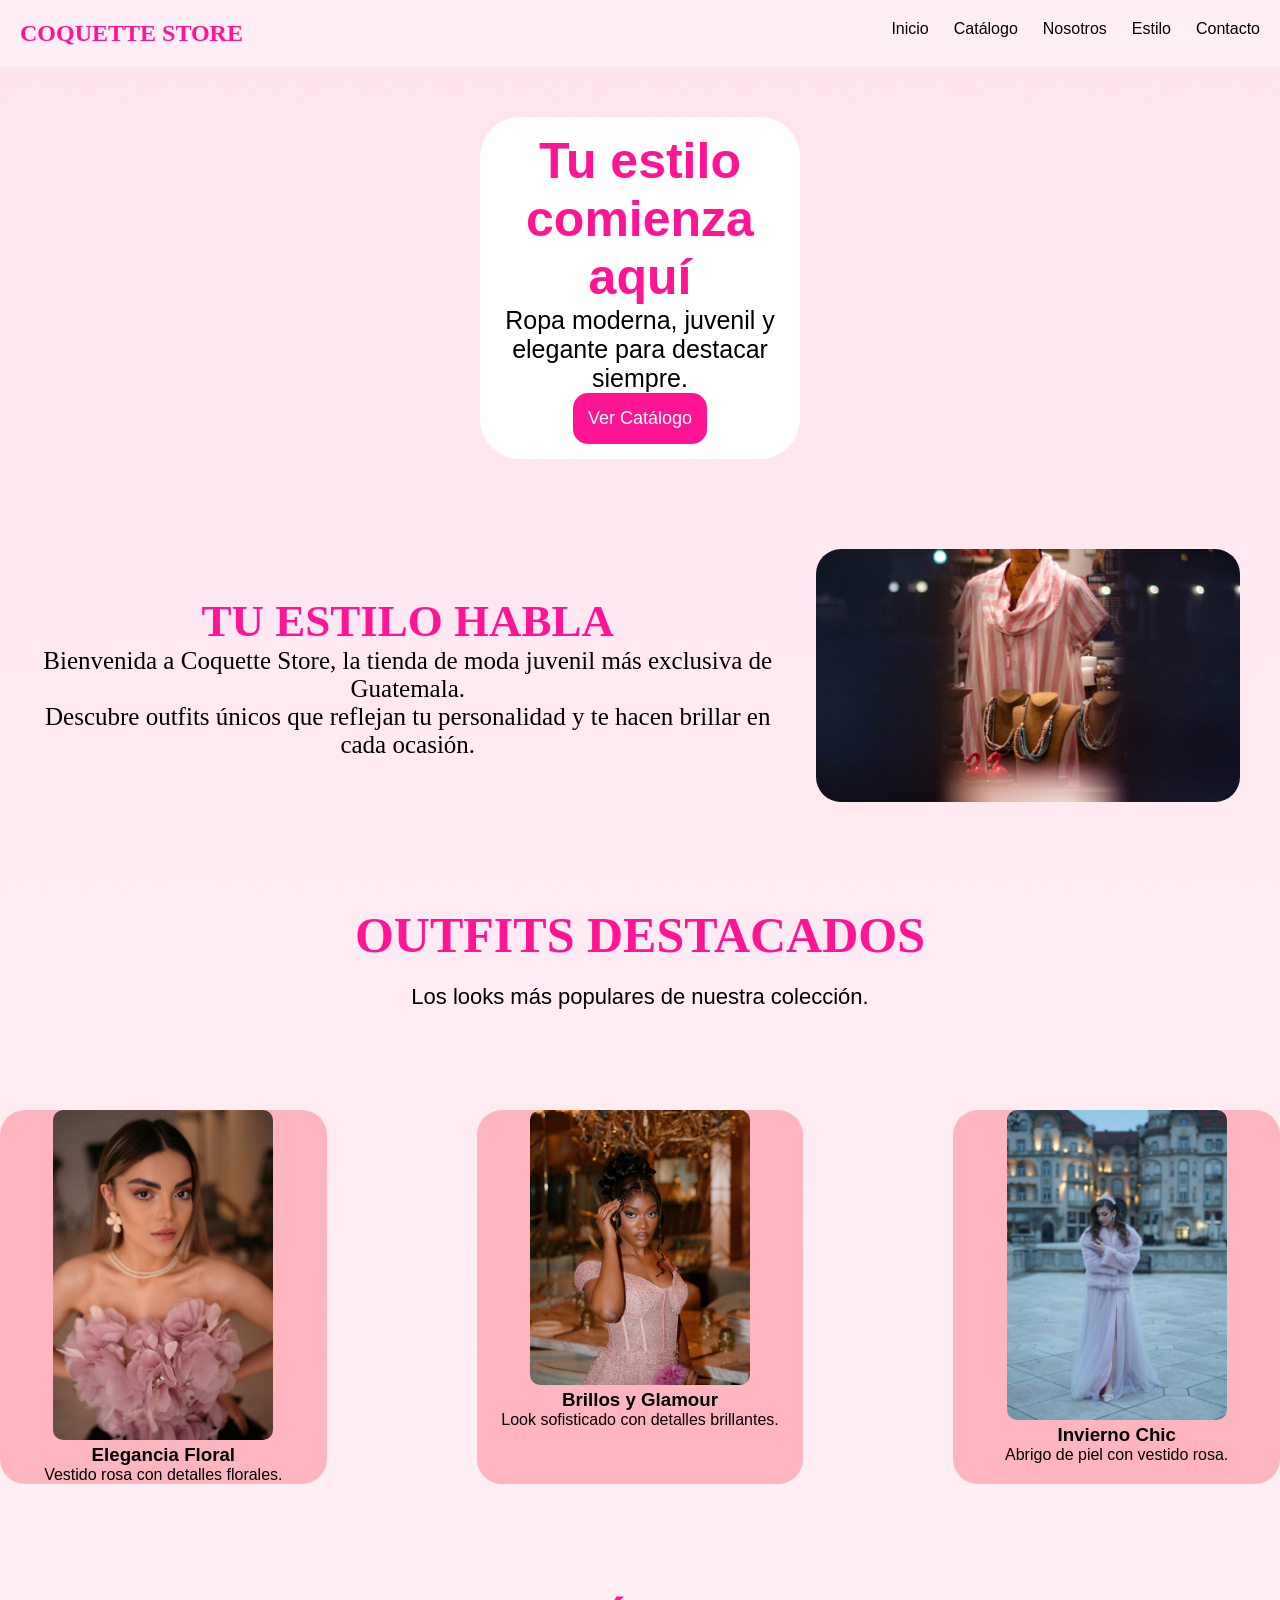
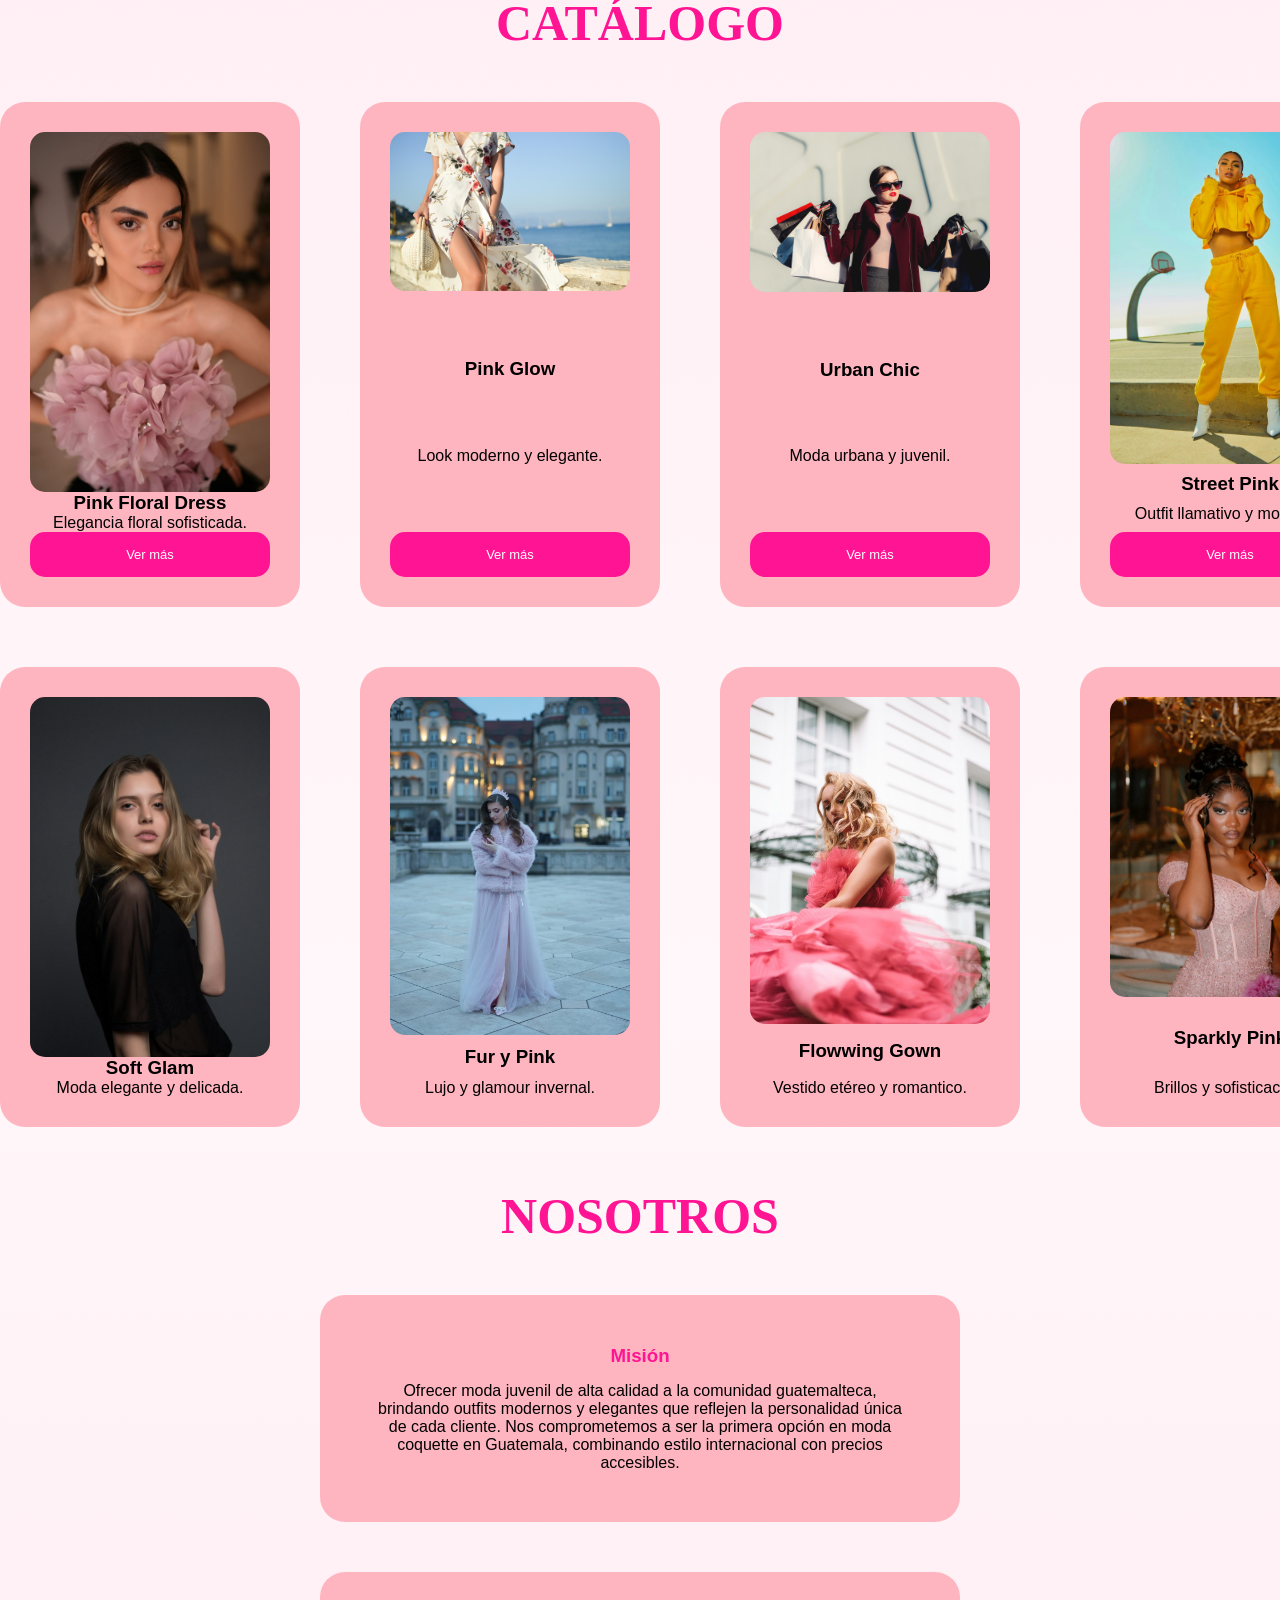
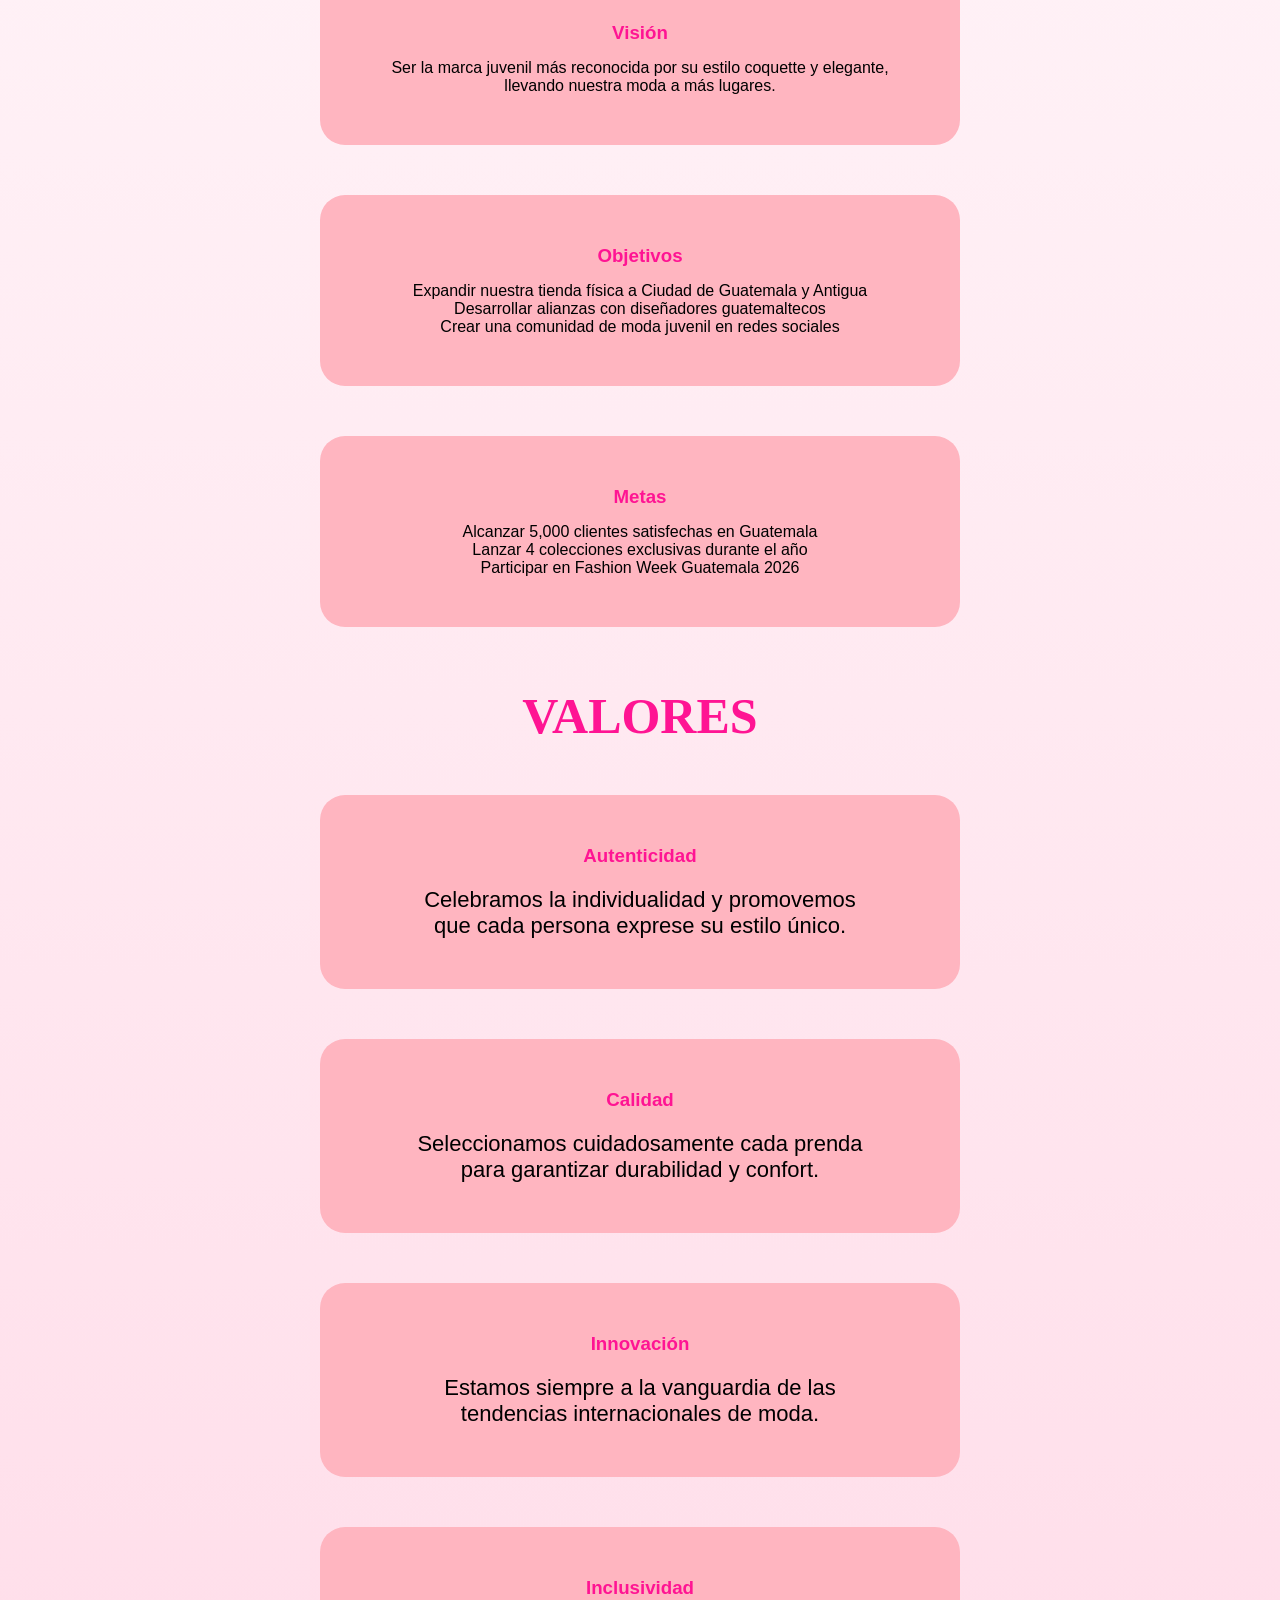
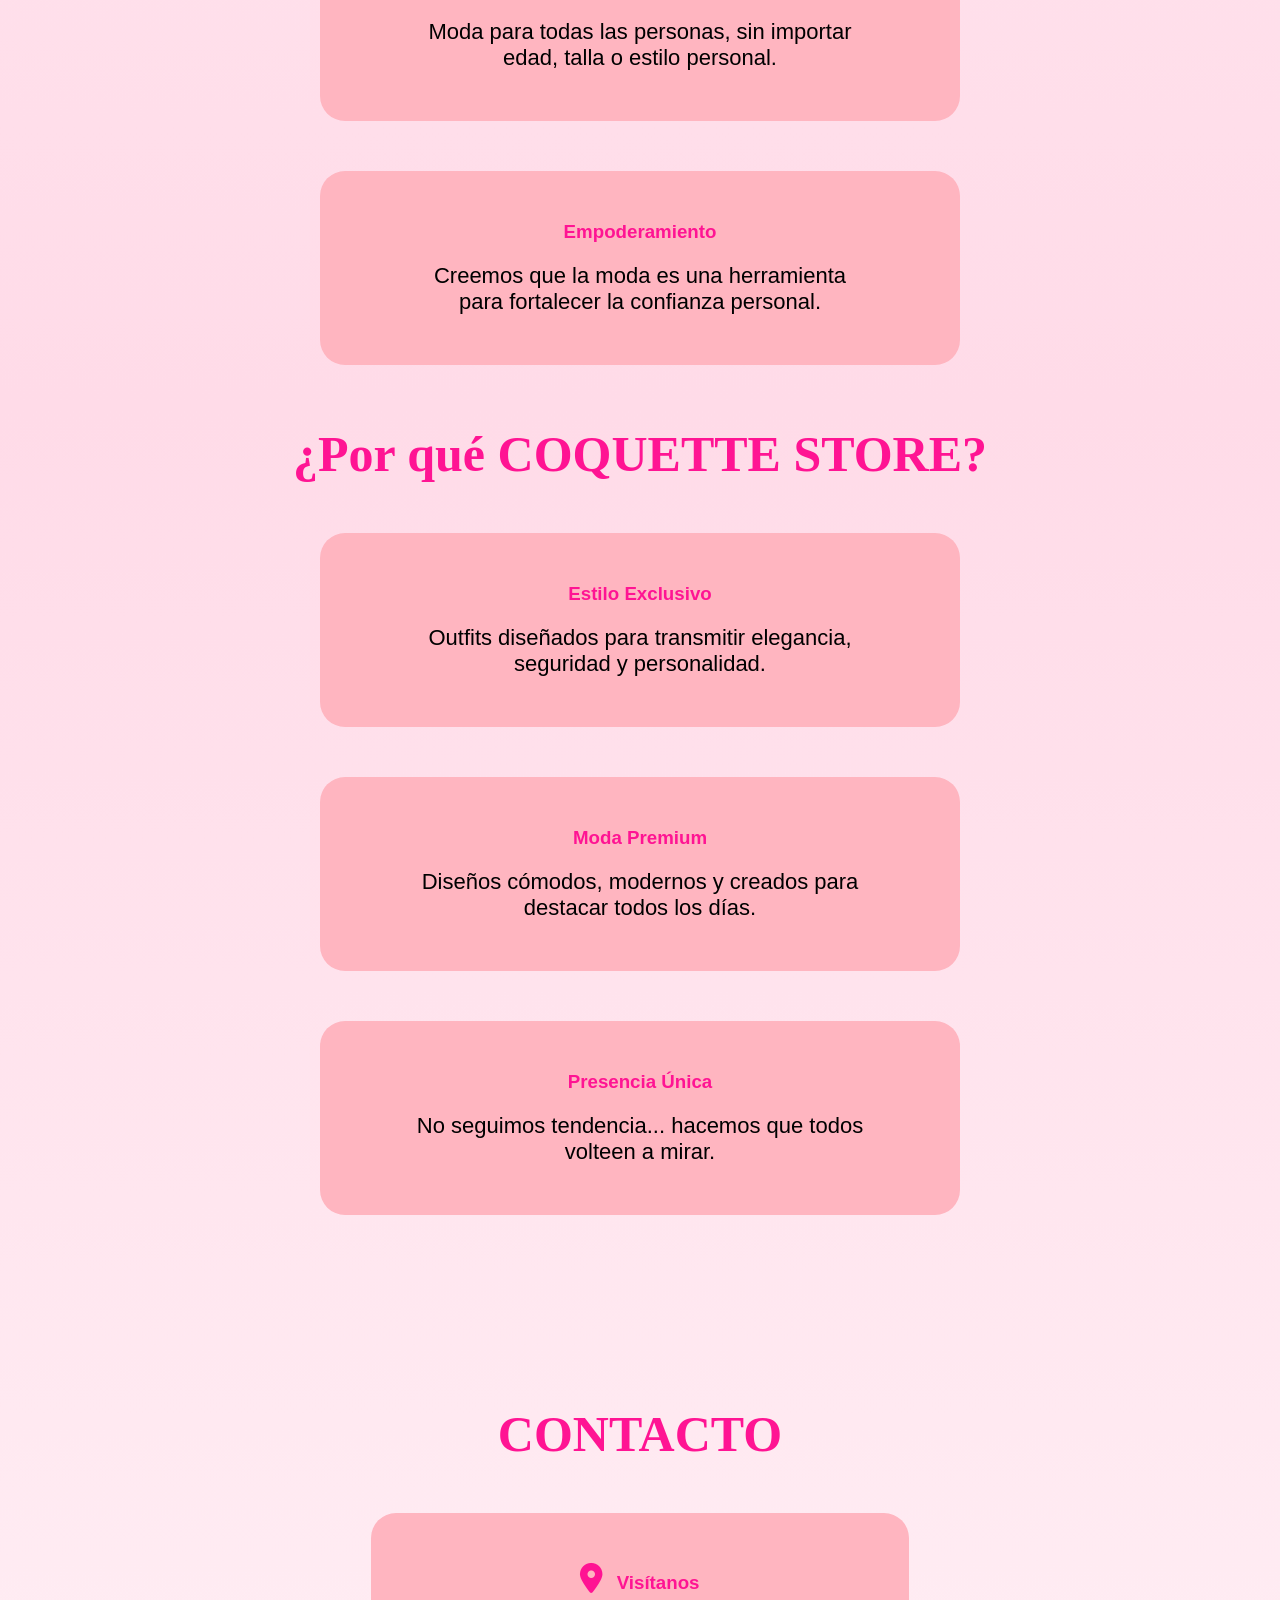
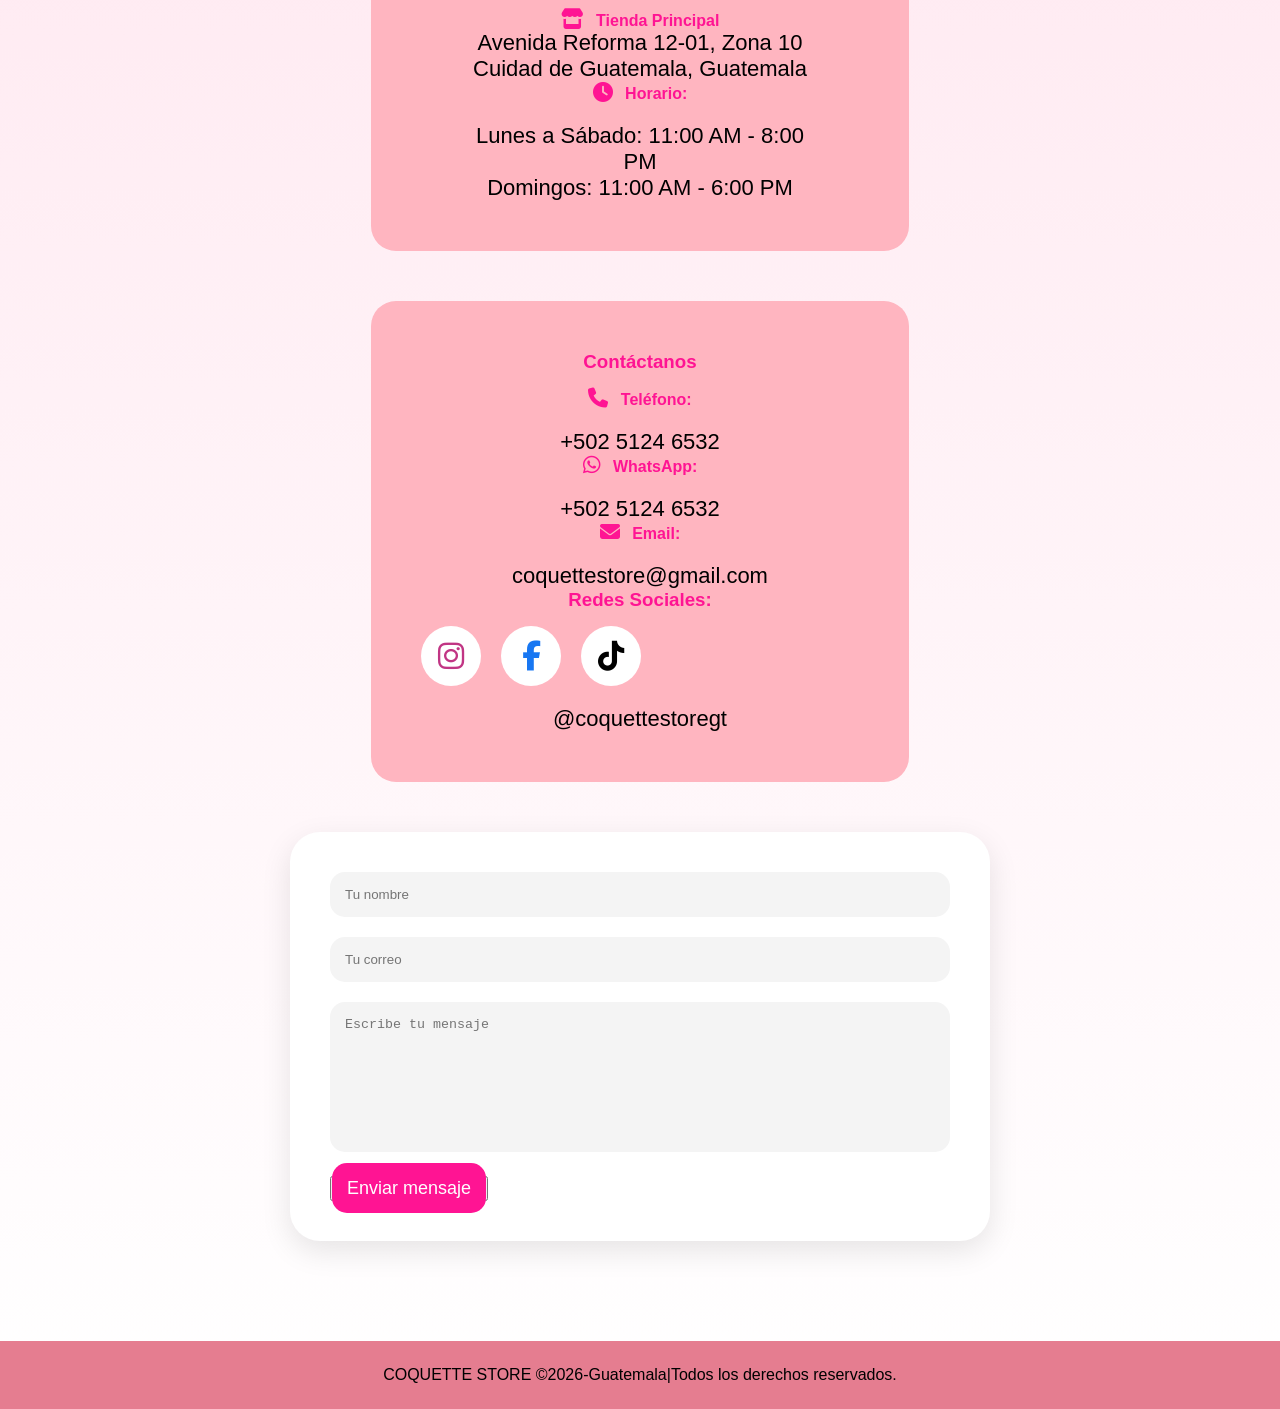
==== commit b288cf71: "imagenes*3" ====
--- a/index.html
+++ b/index.html
@@ -87,16 +87,6 @@
         </div>        
 </section>
 
-<section class="frase">
-
-    <h2>MODA CON PERSONALIDAD</h2>
-
-    <p>
-        Outfits modernos inspirados en tendencias juveniles y estilos llamativos.
-    </p>
-
-</section>
-
 <section class="catalogo" id="catalogo">
     <section class="tercera">
 
@@ -181,6 +171,8 @@
     <div class="texto">
    <h2>NOSOTROS</h2>
     </div>
+
+    <div class="nosotros">
     
     <div class="cuadro">
         <h3>Misión</h3>
@@ -240,6 +232,7 @@
         <h3>Empoderamiento</h3>
         <p>Creemos que la moda es una herramienta para fortalecer la confianza personal.</p>
   </div>
+</div>
 </section>
  <section class="sexto">
 <section class="info" id="info">
--- a/tienda.css
+++ b/tienda.css
@@ -145,18 +145,6 @@
 .imagen-portada :hover{
     transform:scale(1.03);
     box-shadow: 0 0 60px #FF00AA;
-    
-    
-}
-.frase{
-    text-align:center;
-    color:#ff1493;
-}
-
-.frase p{
-    text-align: center;
-    color:black;
-    font-size:22px;
 }
 
 .Separado{
@@ -198,6 +186,7 @@
 display:grid;
 grid-template-columns:repeat(4,1fr);
 justify-items:center;
+gap: 60px;
 margin-top:50px;
 
 }
@@ -205,12 +194,12 @@
 .caja{
     background:#FFB5C0;
     border-radius:25px;
-    overflow:hidden;
-    text-align:center;
-    width: 50%;
-    margin: 50px auto;
-    justify-content: center;
-    align-items: center;
+    text-align:center;
+    width: 300px;
+    padding: 30px;
+    display: flex;
+    justify-content: space-between;
+    flex-direction: column;
     transition:0.5s;
  }
 
@@ -221,9 +210,8 @@
 
 
 .caja img{
-    width:50%;
-    height:300 px;
-    object-fit:contain;
+    width:100%;
+    border-radius: 15px;
 }
 
 .cuadro{
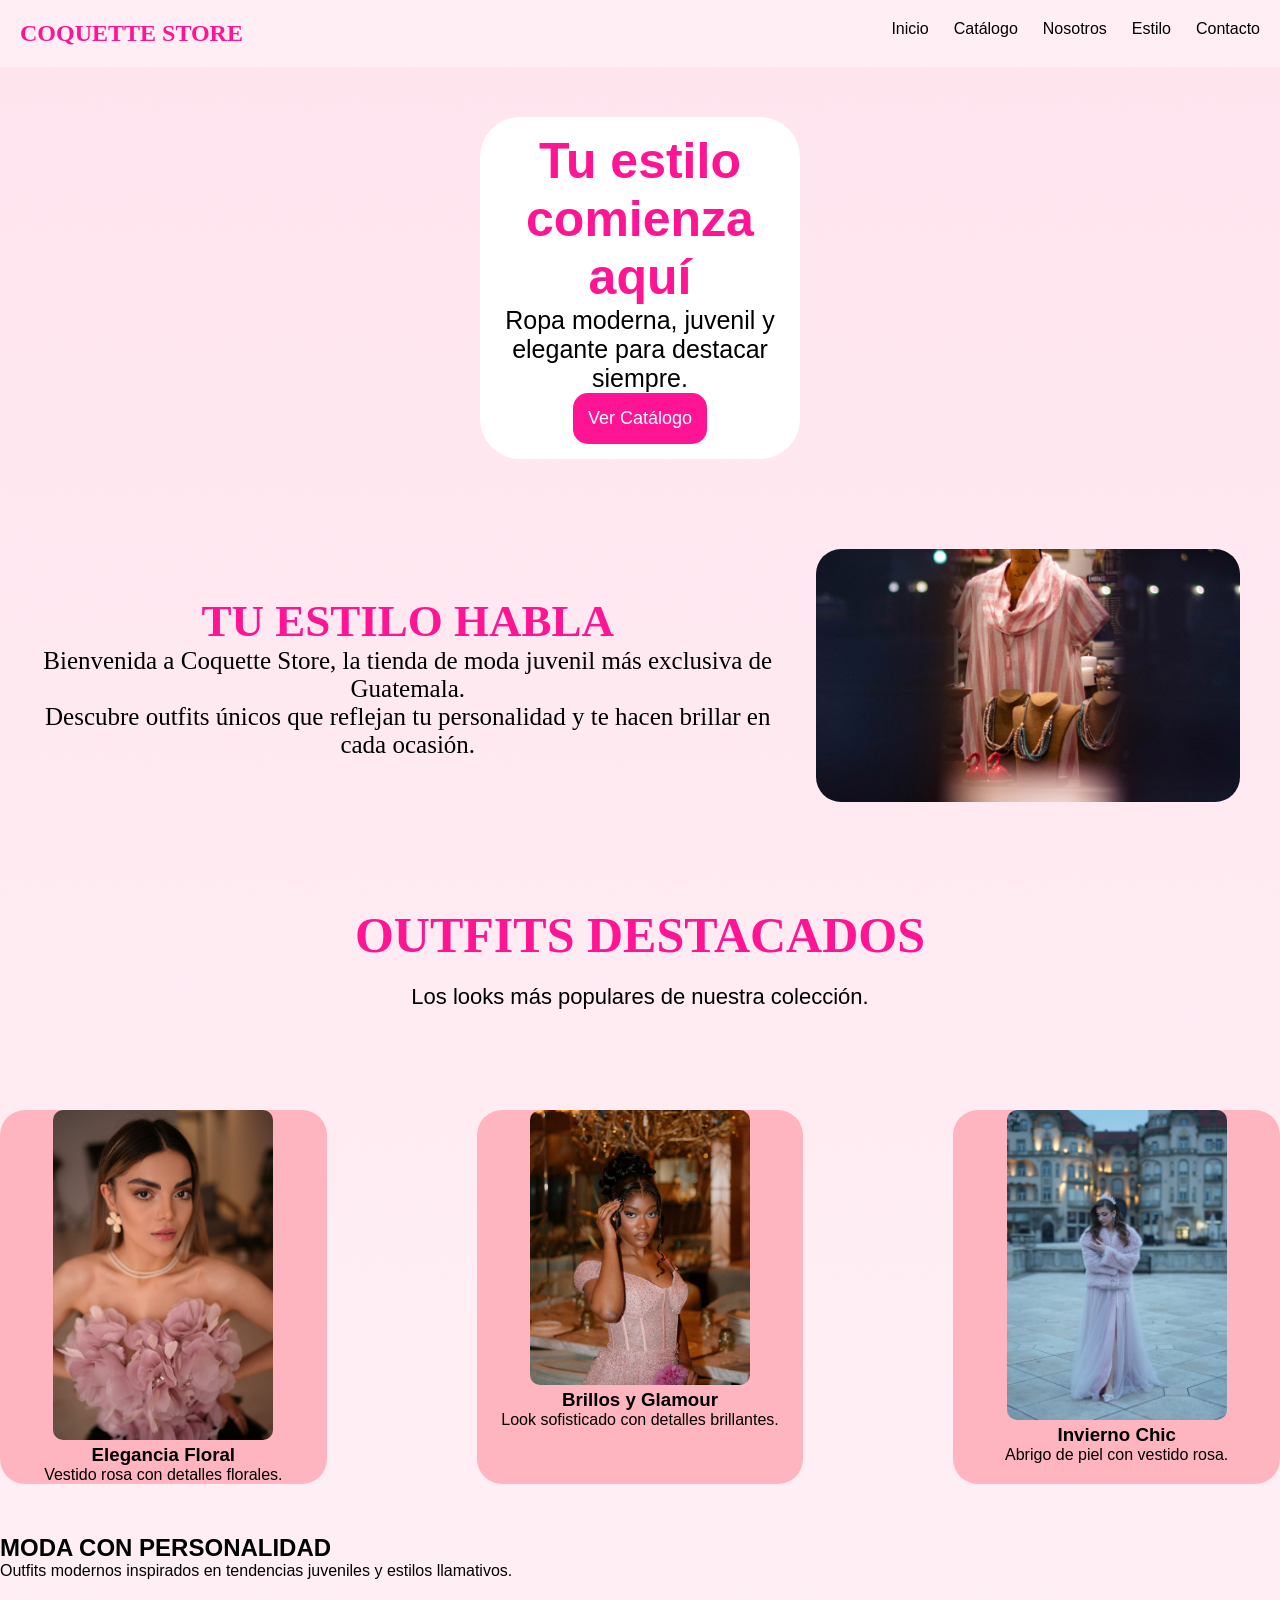
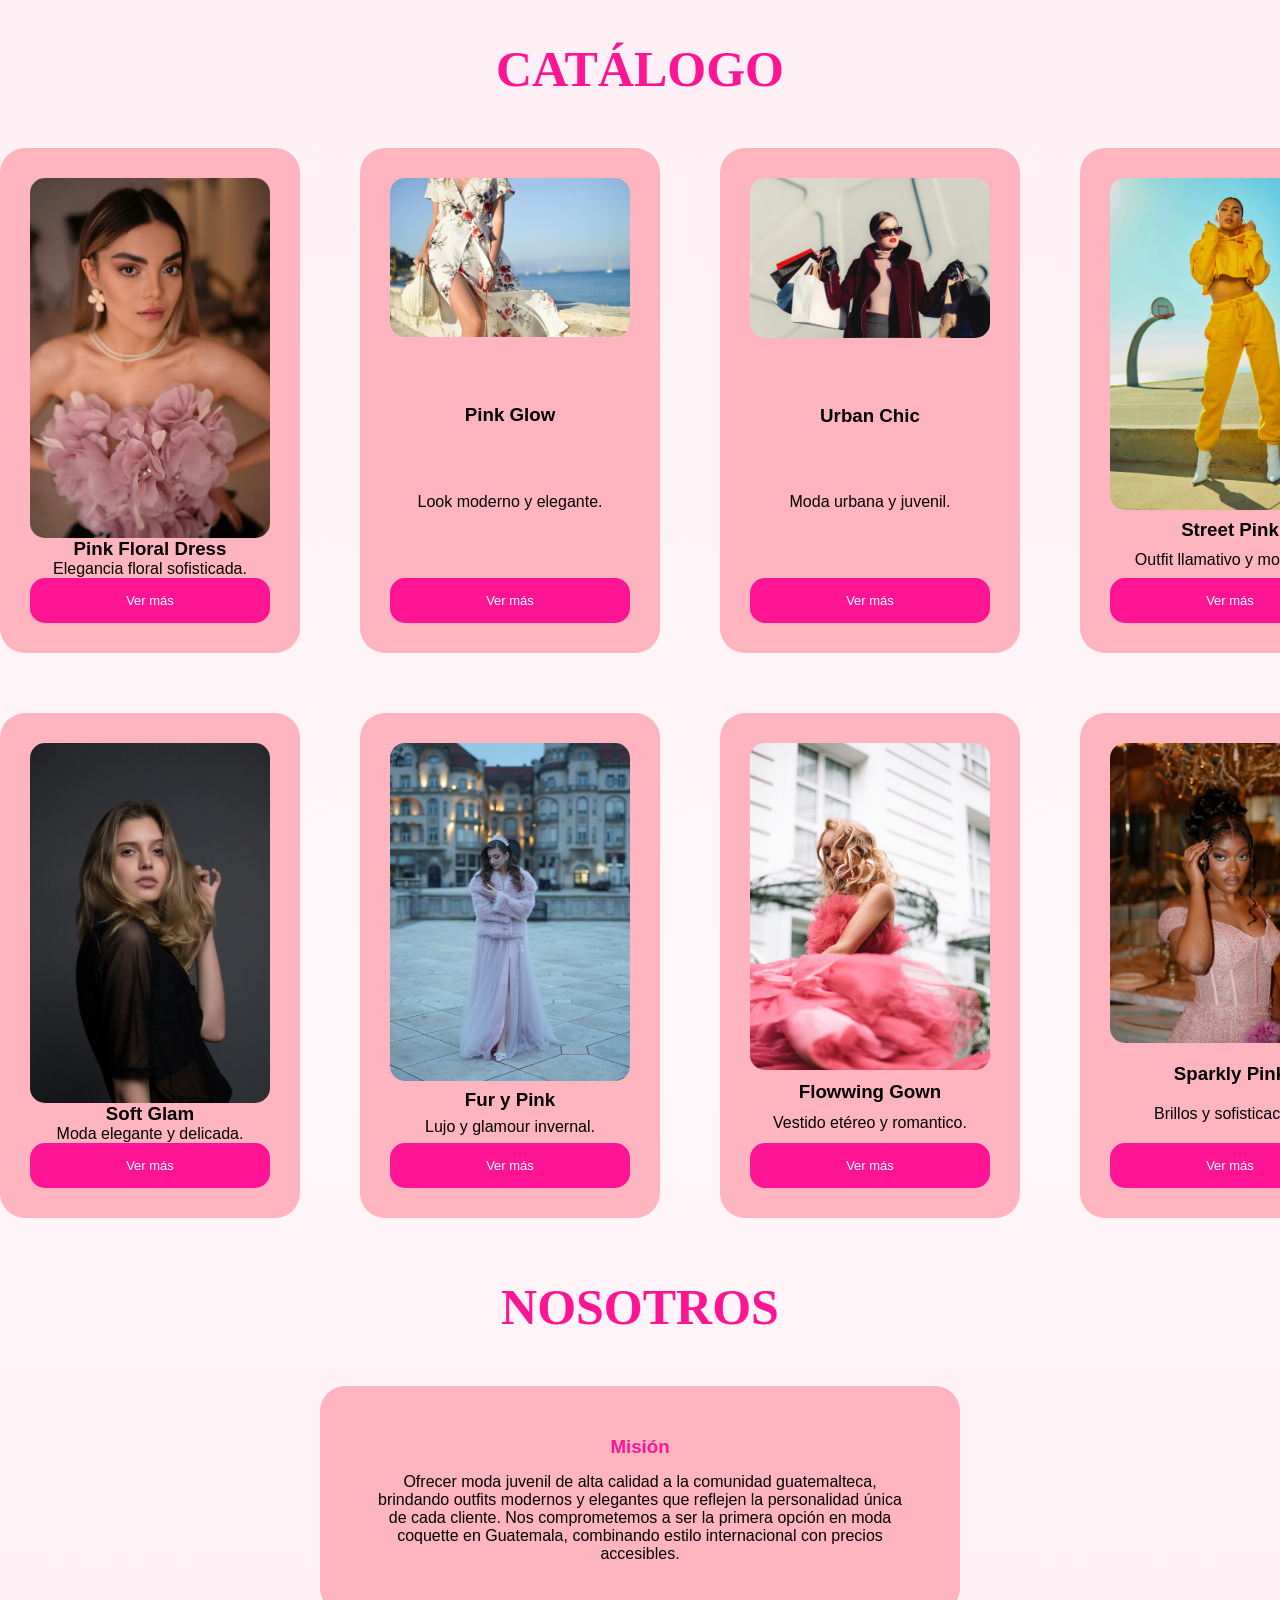
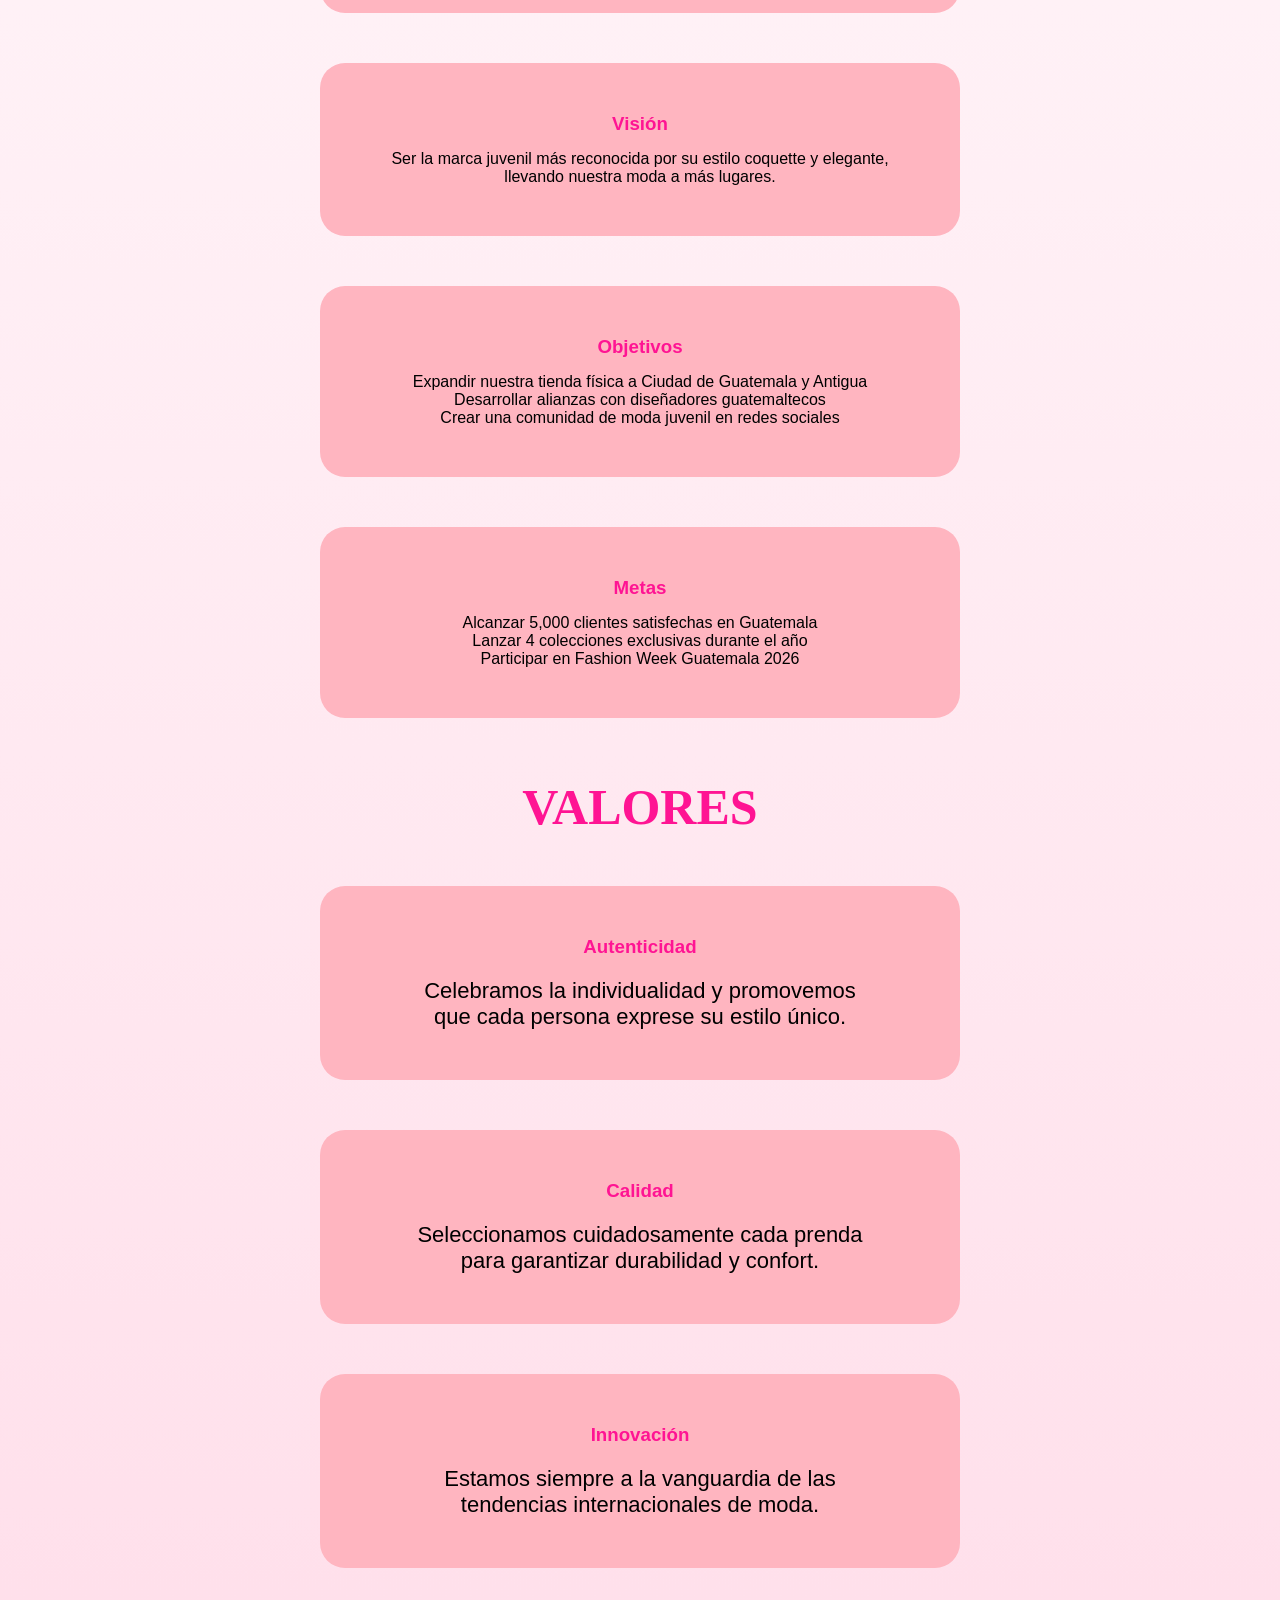
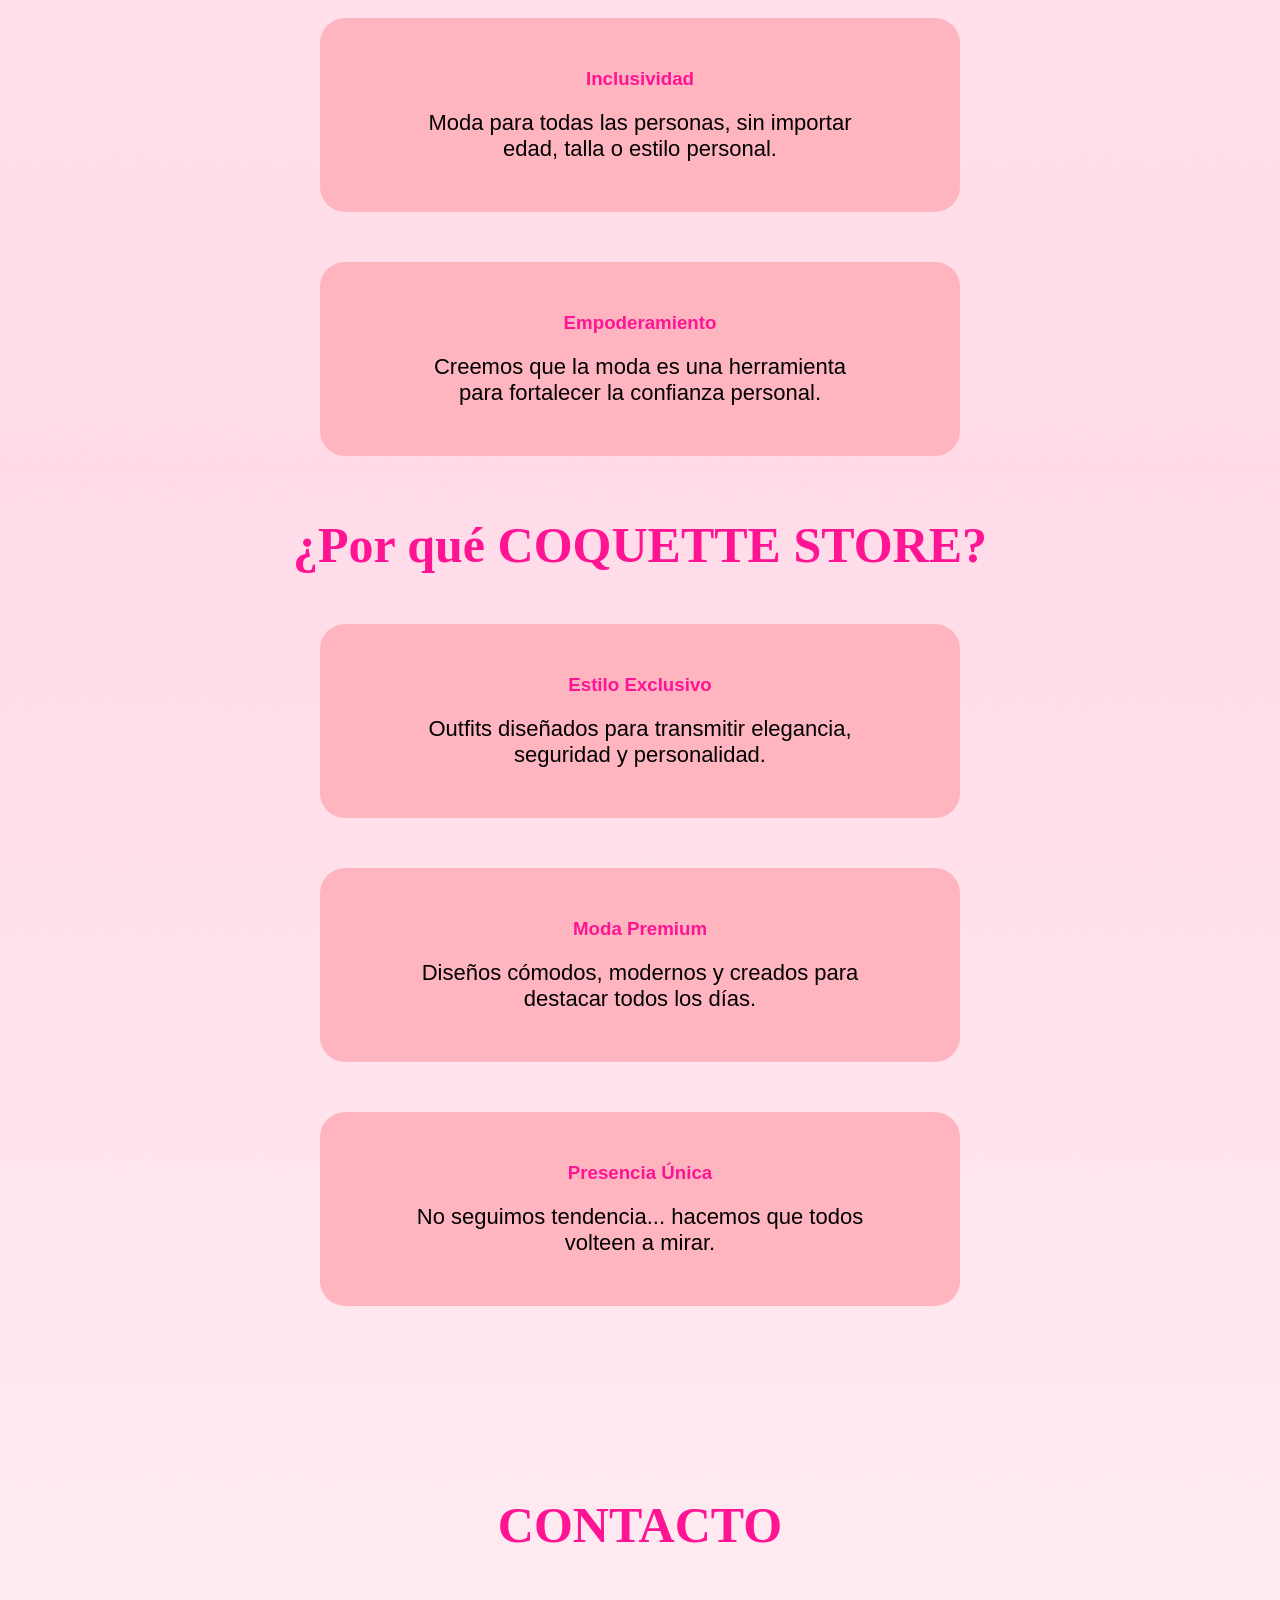
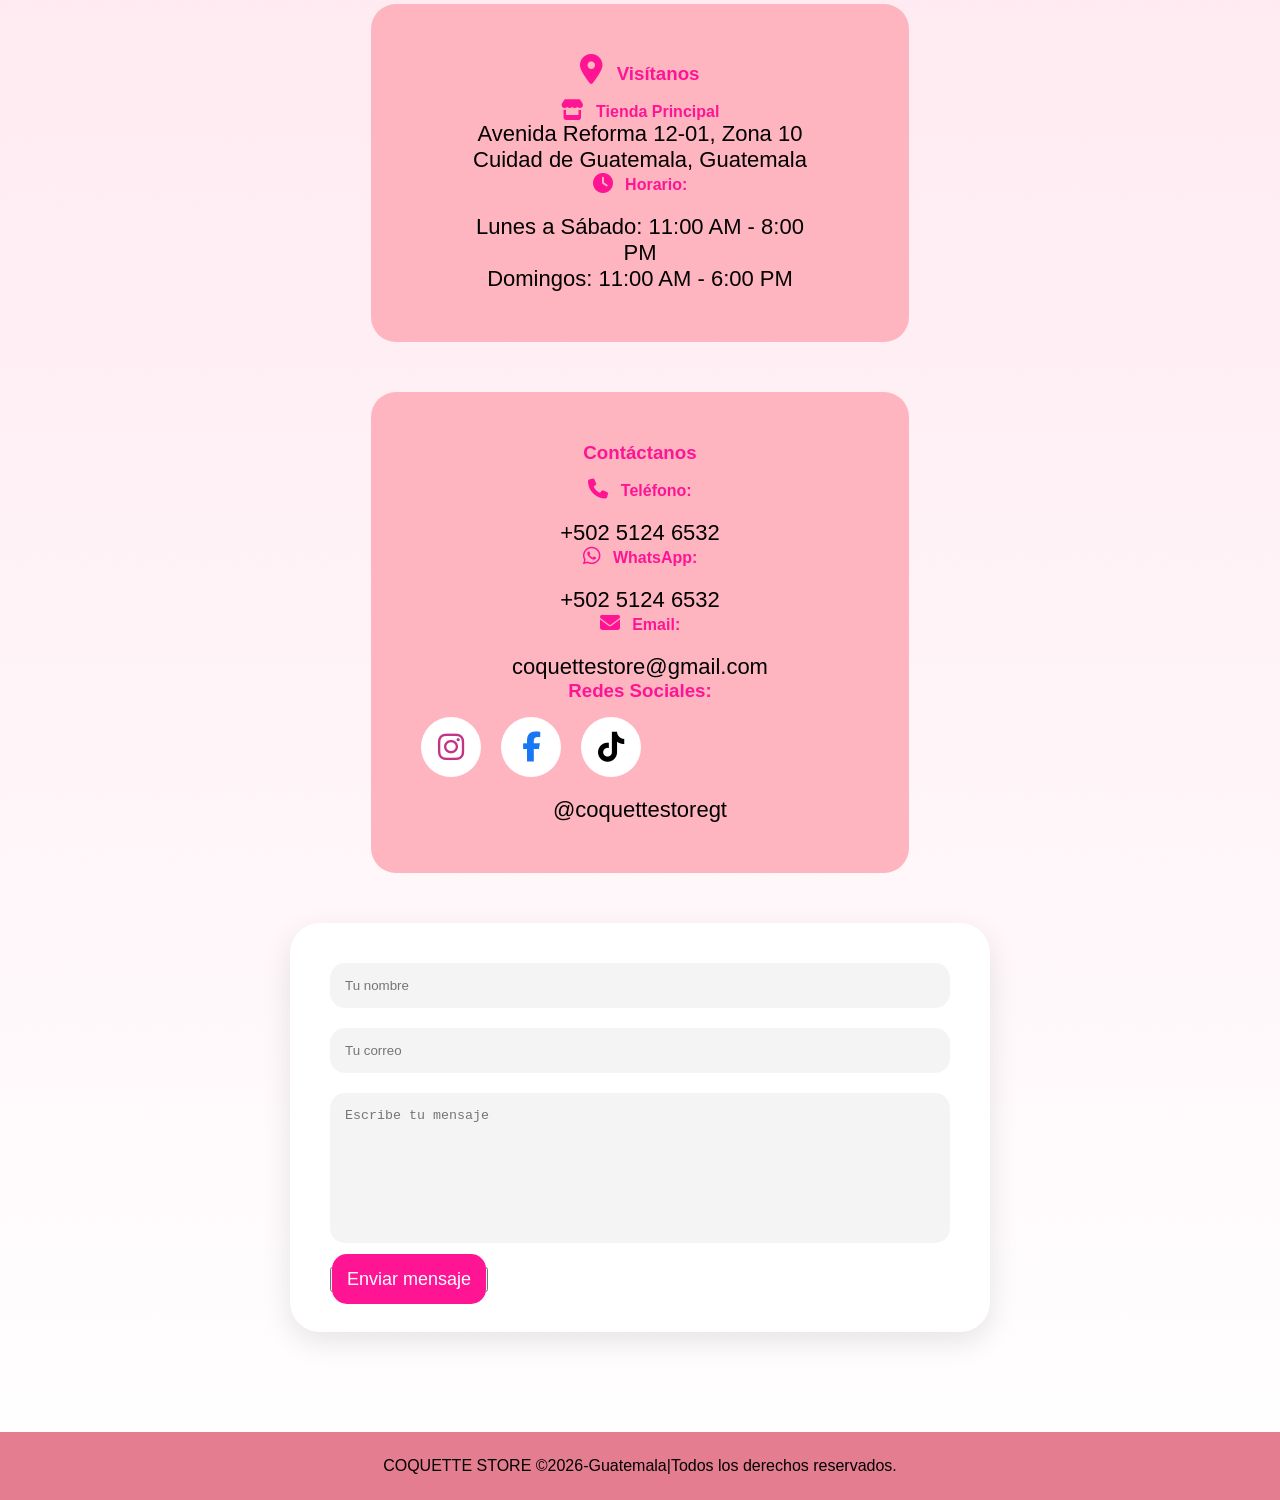
==== commit 7fcb4119: "fotos" ====
--- a/index.html
+++ b/index.html
@@ -87,6 +87,16 @@
         </div>        
 </section>
 
+<section class="frase">
+
+    <h2>MODA CON PERSONALIDAD</h2>
+
+    <p>
+        Outfits modernos inspirados en tendencias juveniles y estilos llamativos.
+    </p>
+
+</section>
+
 <section class="catalogo" id="catalogo">
     <section class="tercera">
 
@@ -140,6 +150,7 @@
             <h3>Soft Glam</h3>
 
             <p>Moda elegante y delicada.</p>
+            <a href="imagen5.html" class="boton2">Ver más</a>
         </div>
         
         <div class="caja">
@@ -147,18 +158,21 @@
             <h3>Fur y Pink</h3>
 
             <p>Lujo y glamour invernal.</p>
+            <a href="imagen6.html" class="boton2">Ver más</a>
         </div>
         <div class="caja">  
         <img src="imagenes/Flowwing.jpeg">
             <h3>Flowwing Gown</h3>
 
             <p>Vestido etéreo y romantico.</p>
+            <a href="imagen7.html" class="boton2">Ver más</a>
         </div>
         <div class="caja">
             <img src="imagenes/Brillos.jpeg">
             <h3>Sparkly Pink</h3>
 
             <p>Brillos y sofisticación.</p>
+            <a href="imagen8.html" class="boton2">Ver más</a>
     
         </div>
     </div>
@@ -171,8 +185,6 @@
     <div class="texto">
    <h2>NOSOTROS</h2>
     </div>
-
-    <div class="nosotros">
     
     <div class="cuadro">
         <h3>Misión</h3>
@@ -232,7 +244,6 @@
         <h3>Empoderamiento</h3>
         <p>Creemos que la moda es una herramienta para fortalecer la confianza personal.</p>
   </div>
-</div>
 </section>
  <section class="sexto">
 <section class="info" id="info">
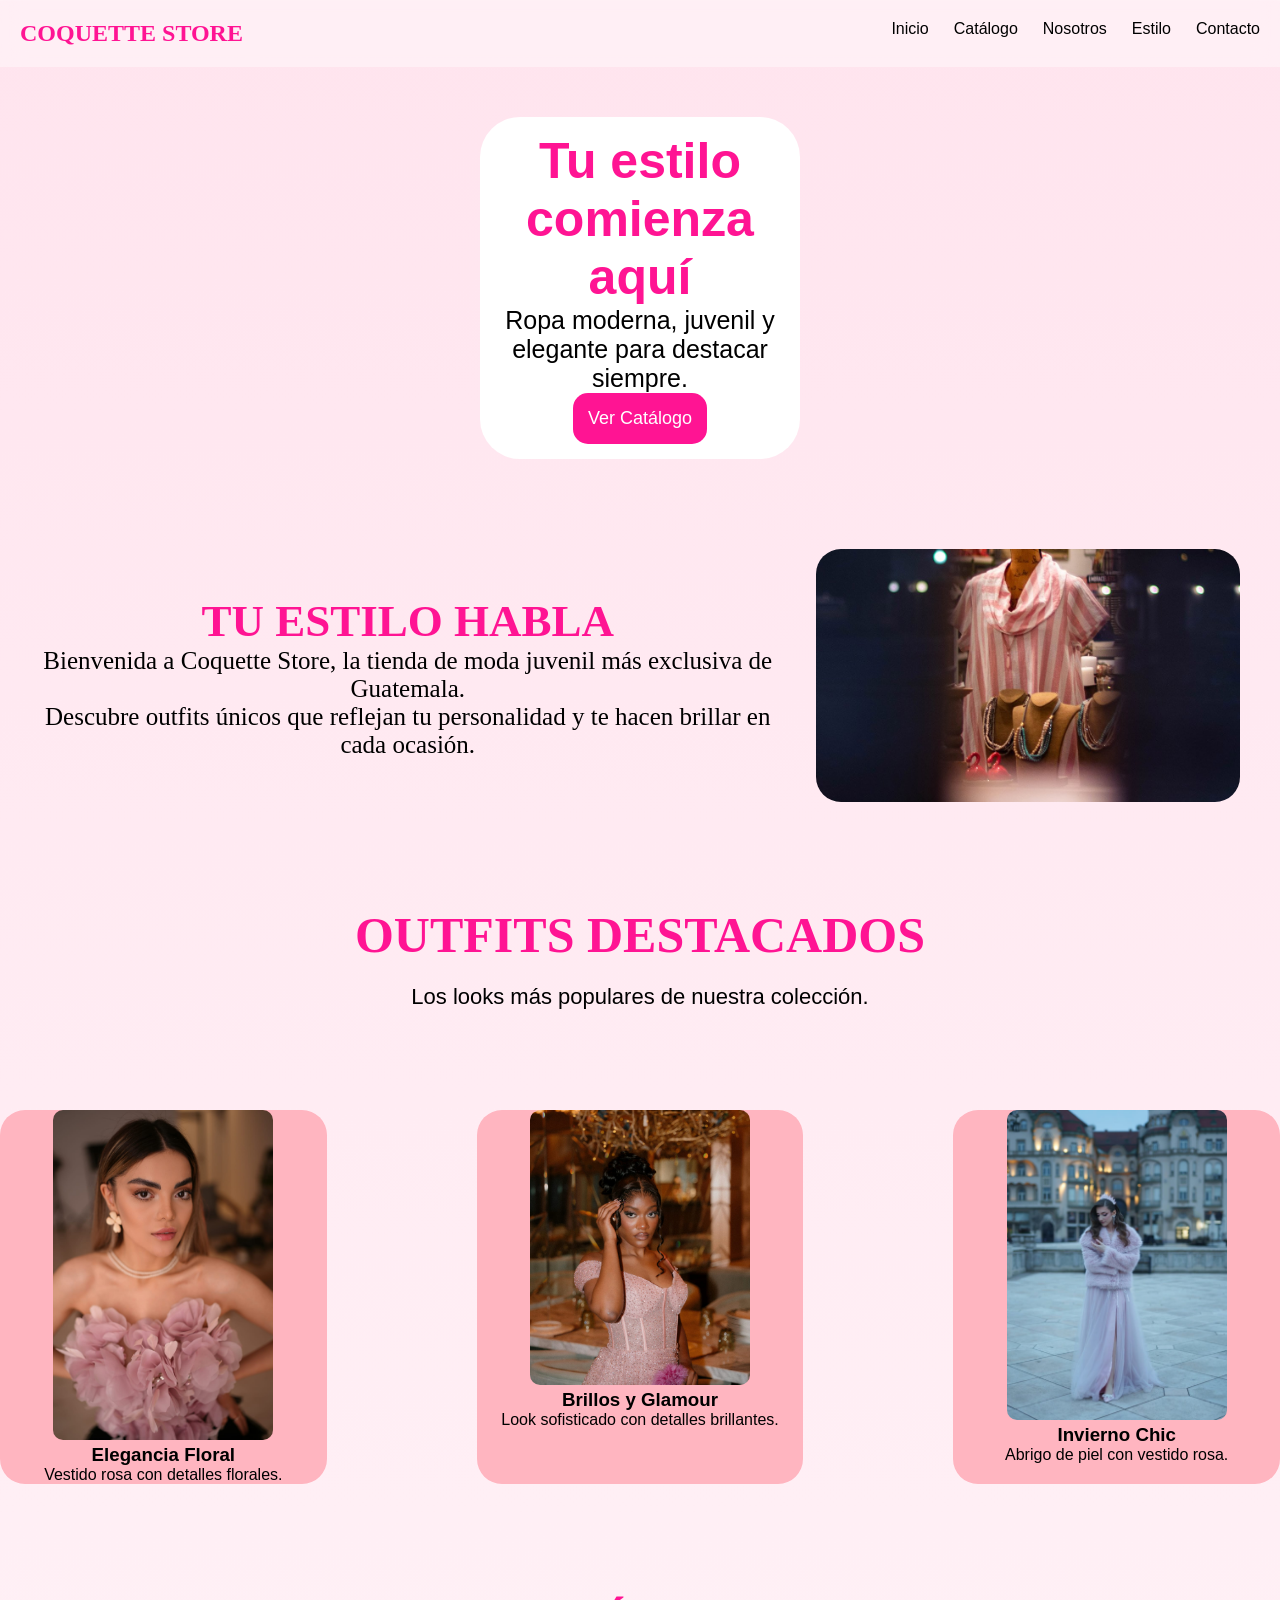
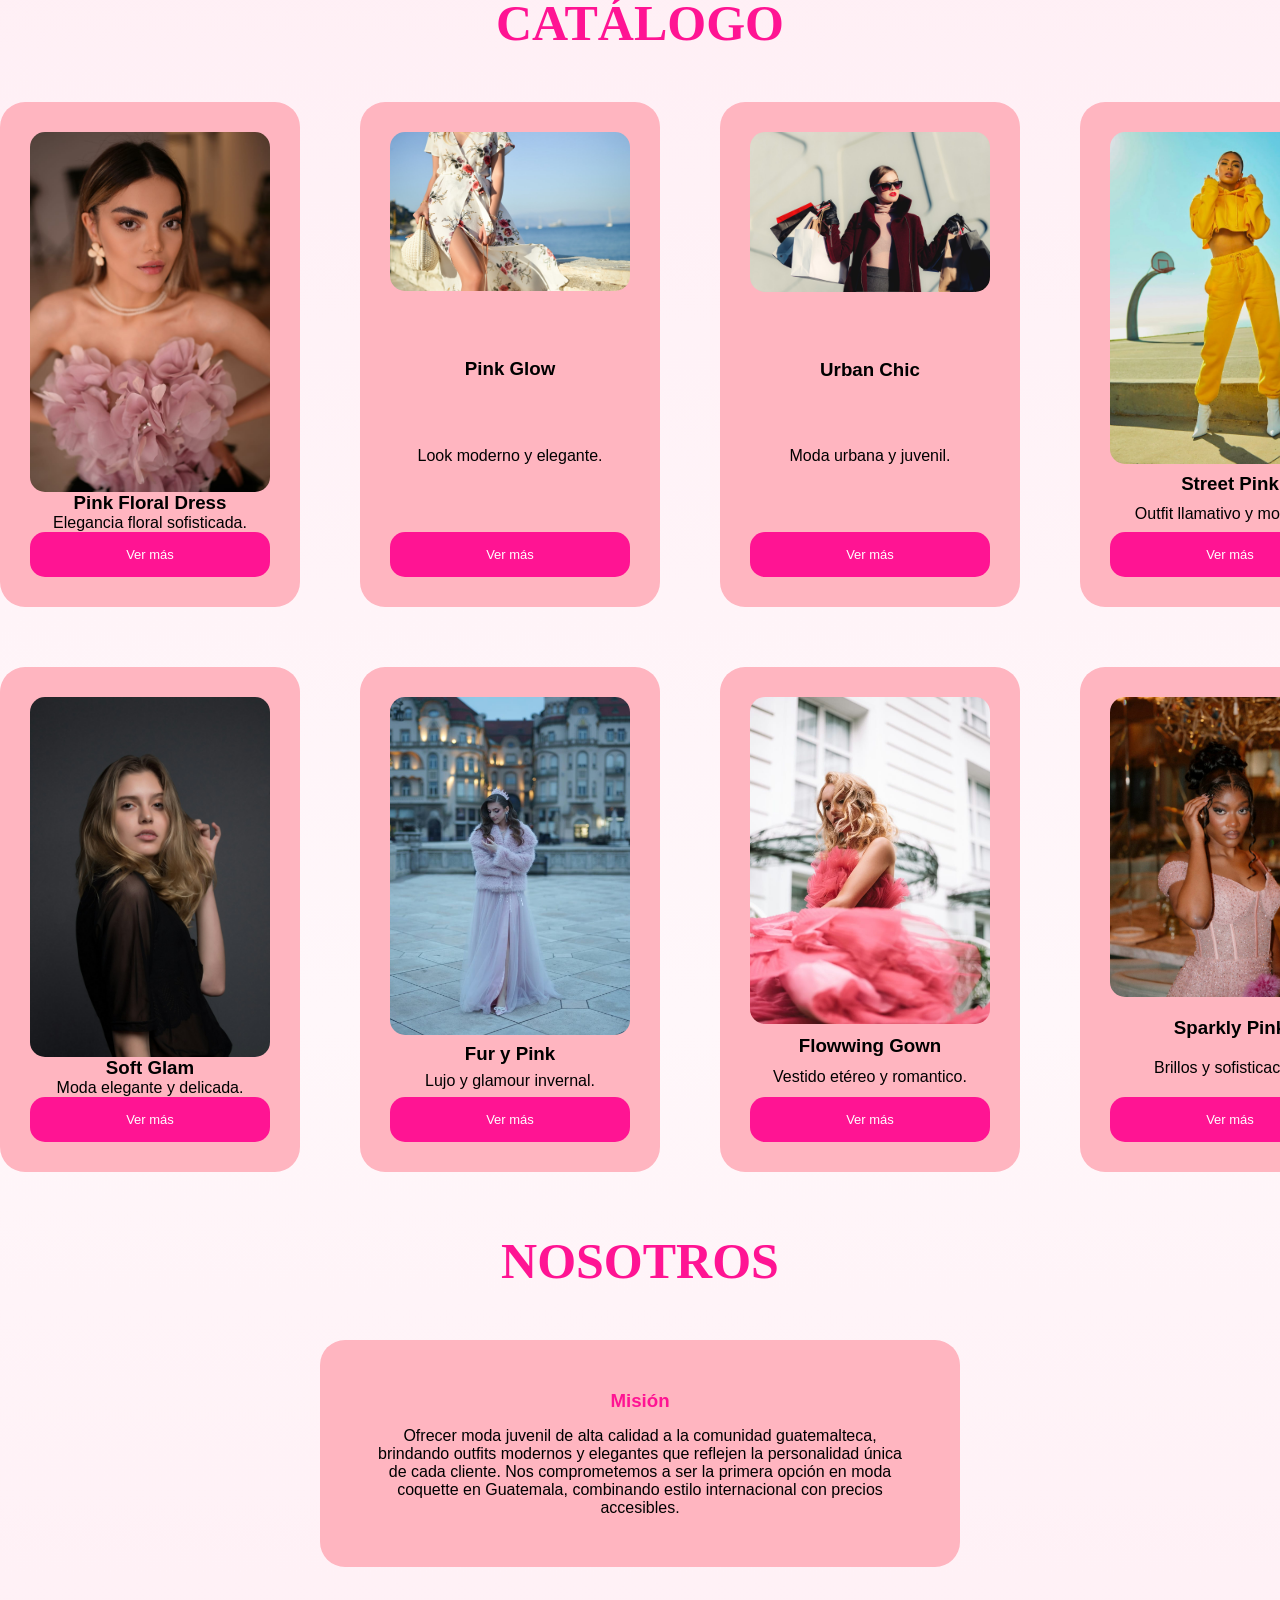
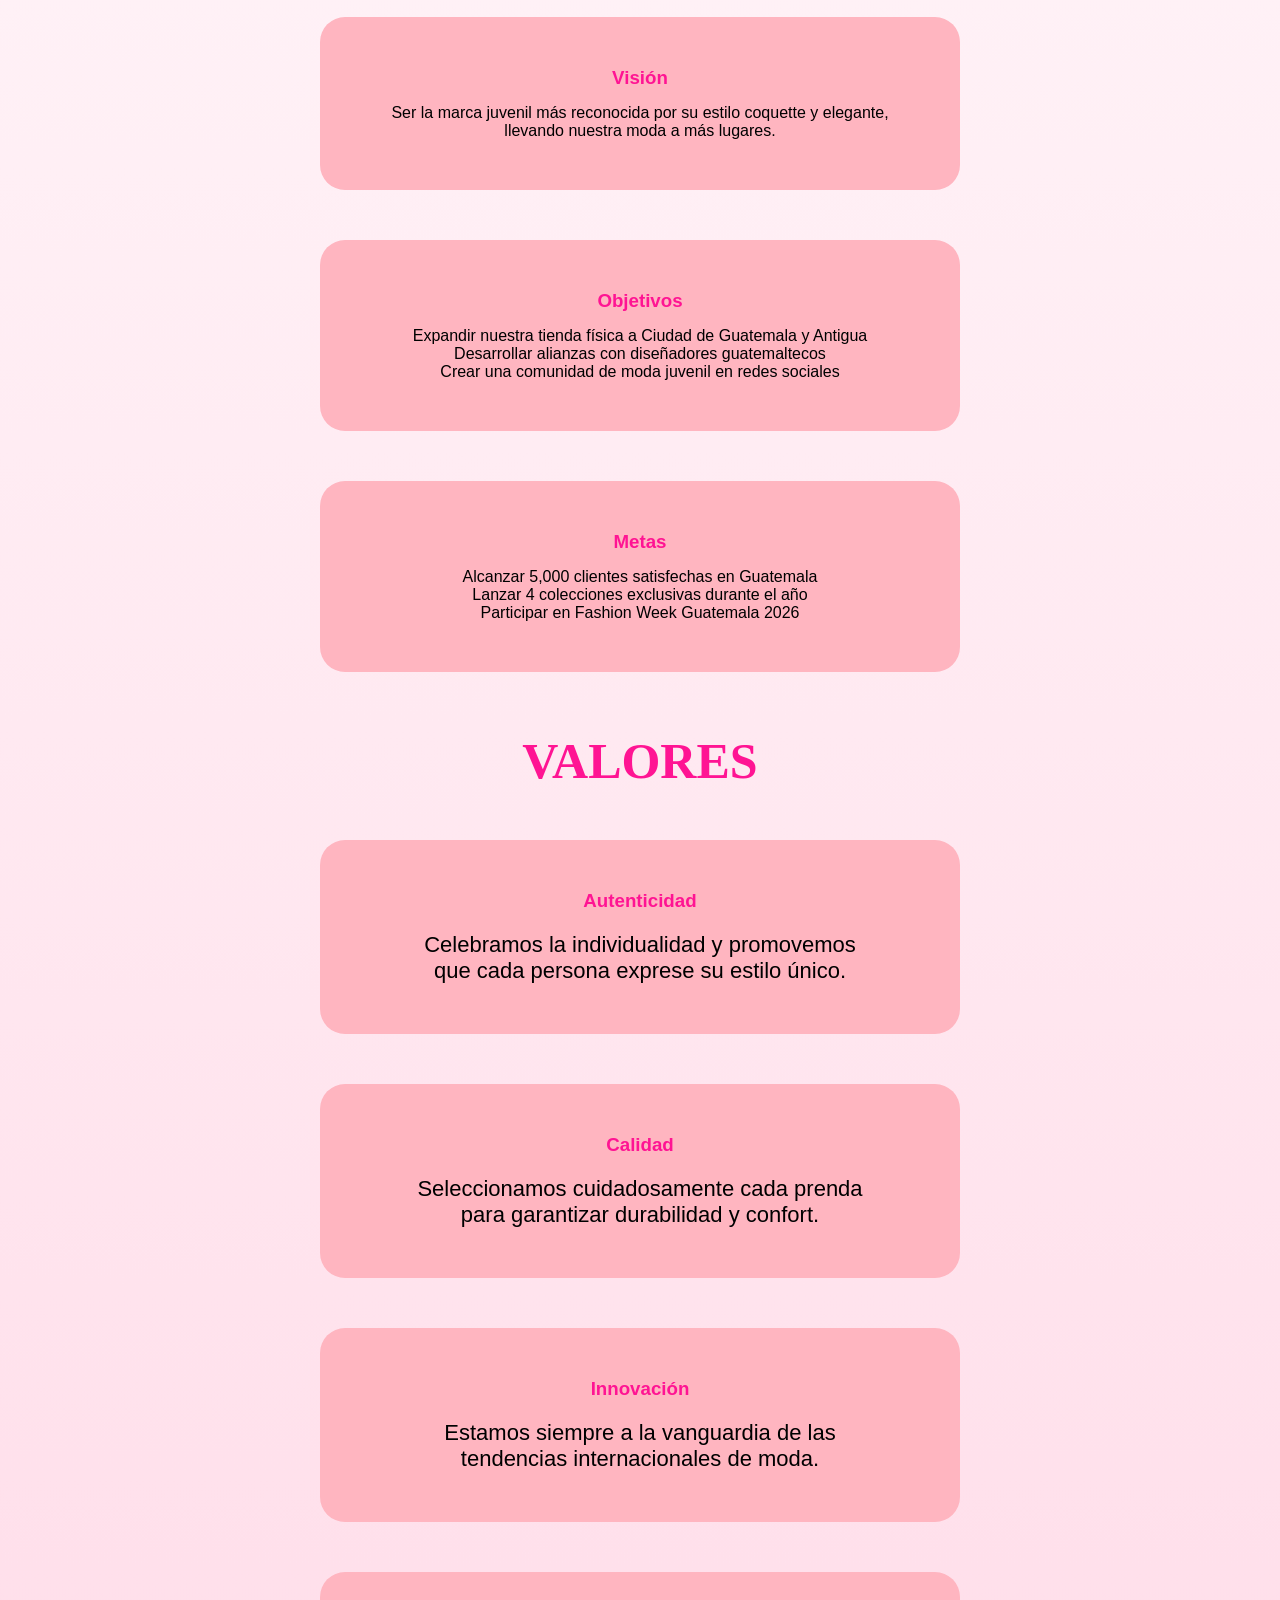
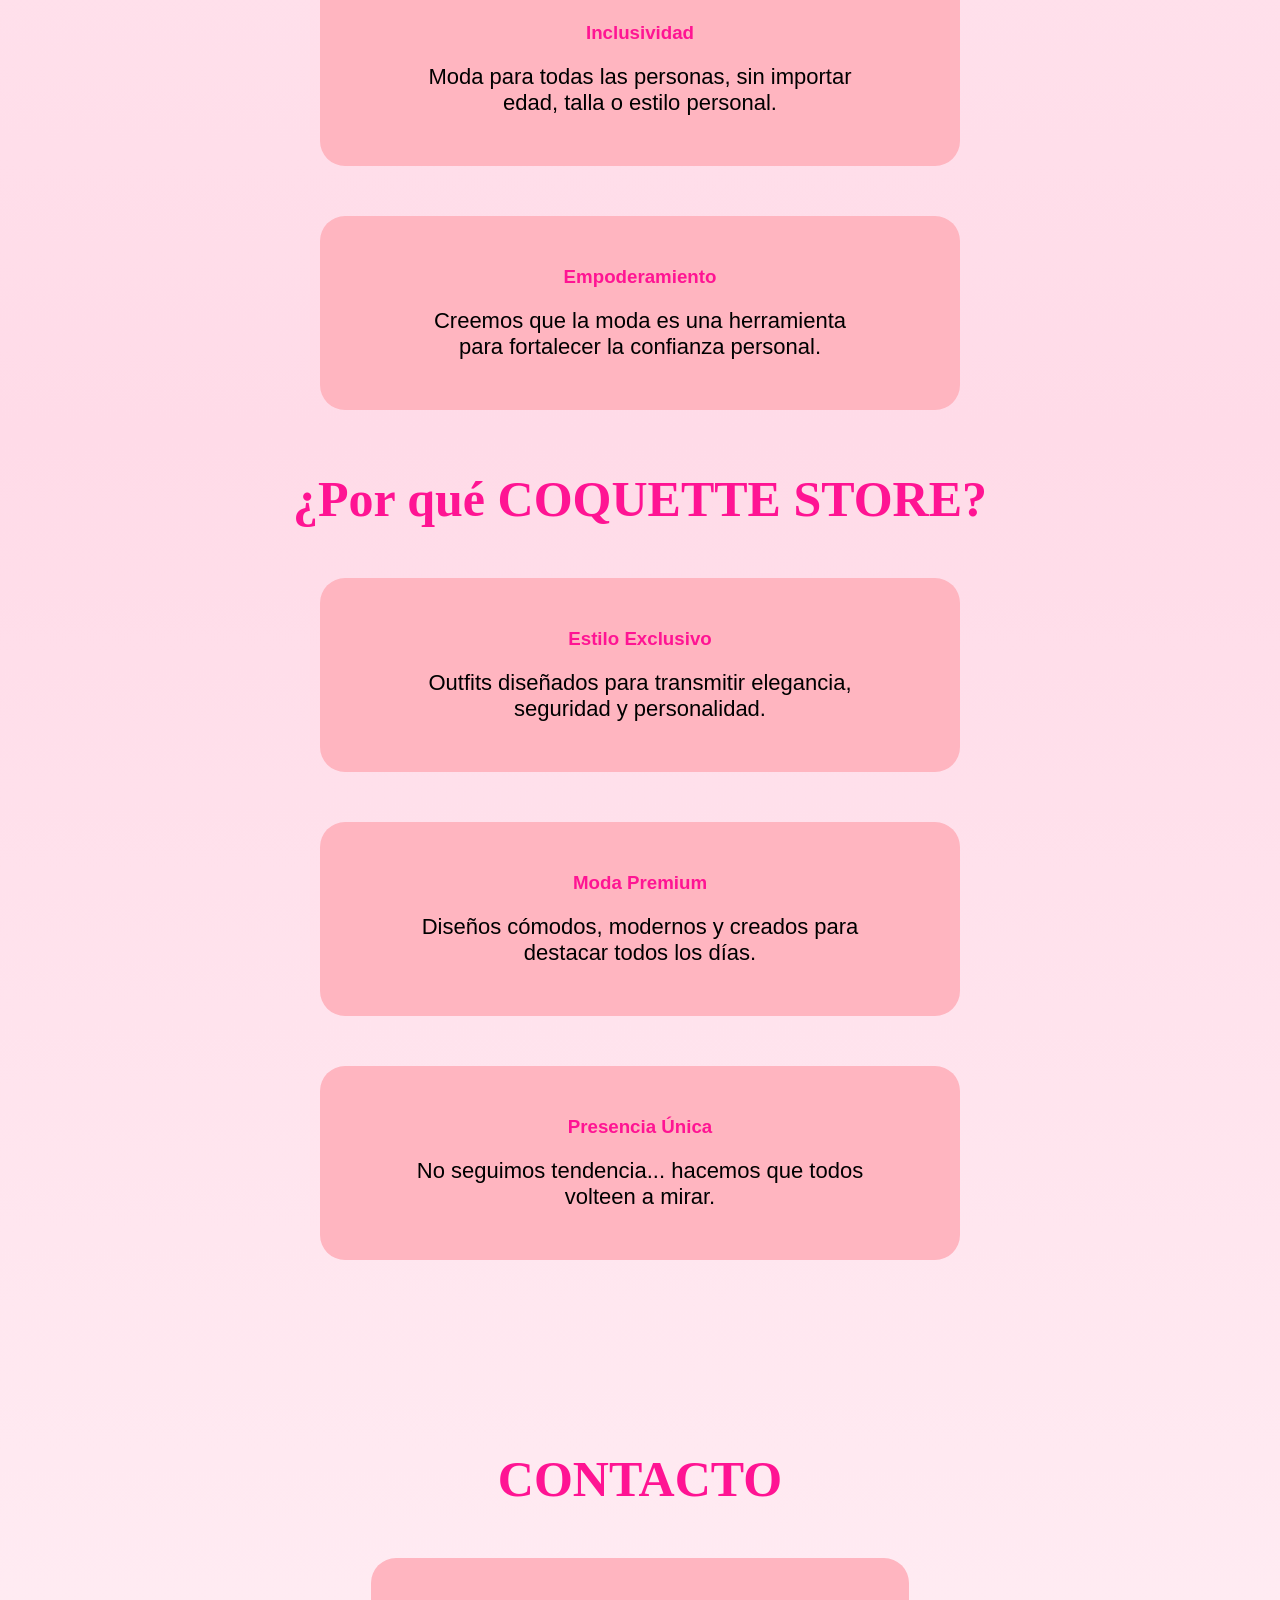
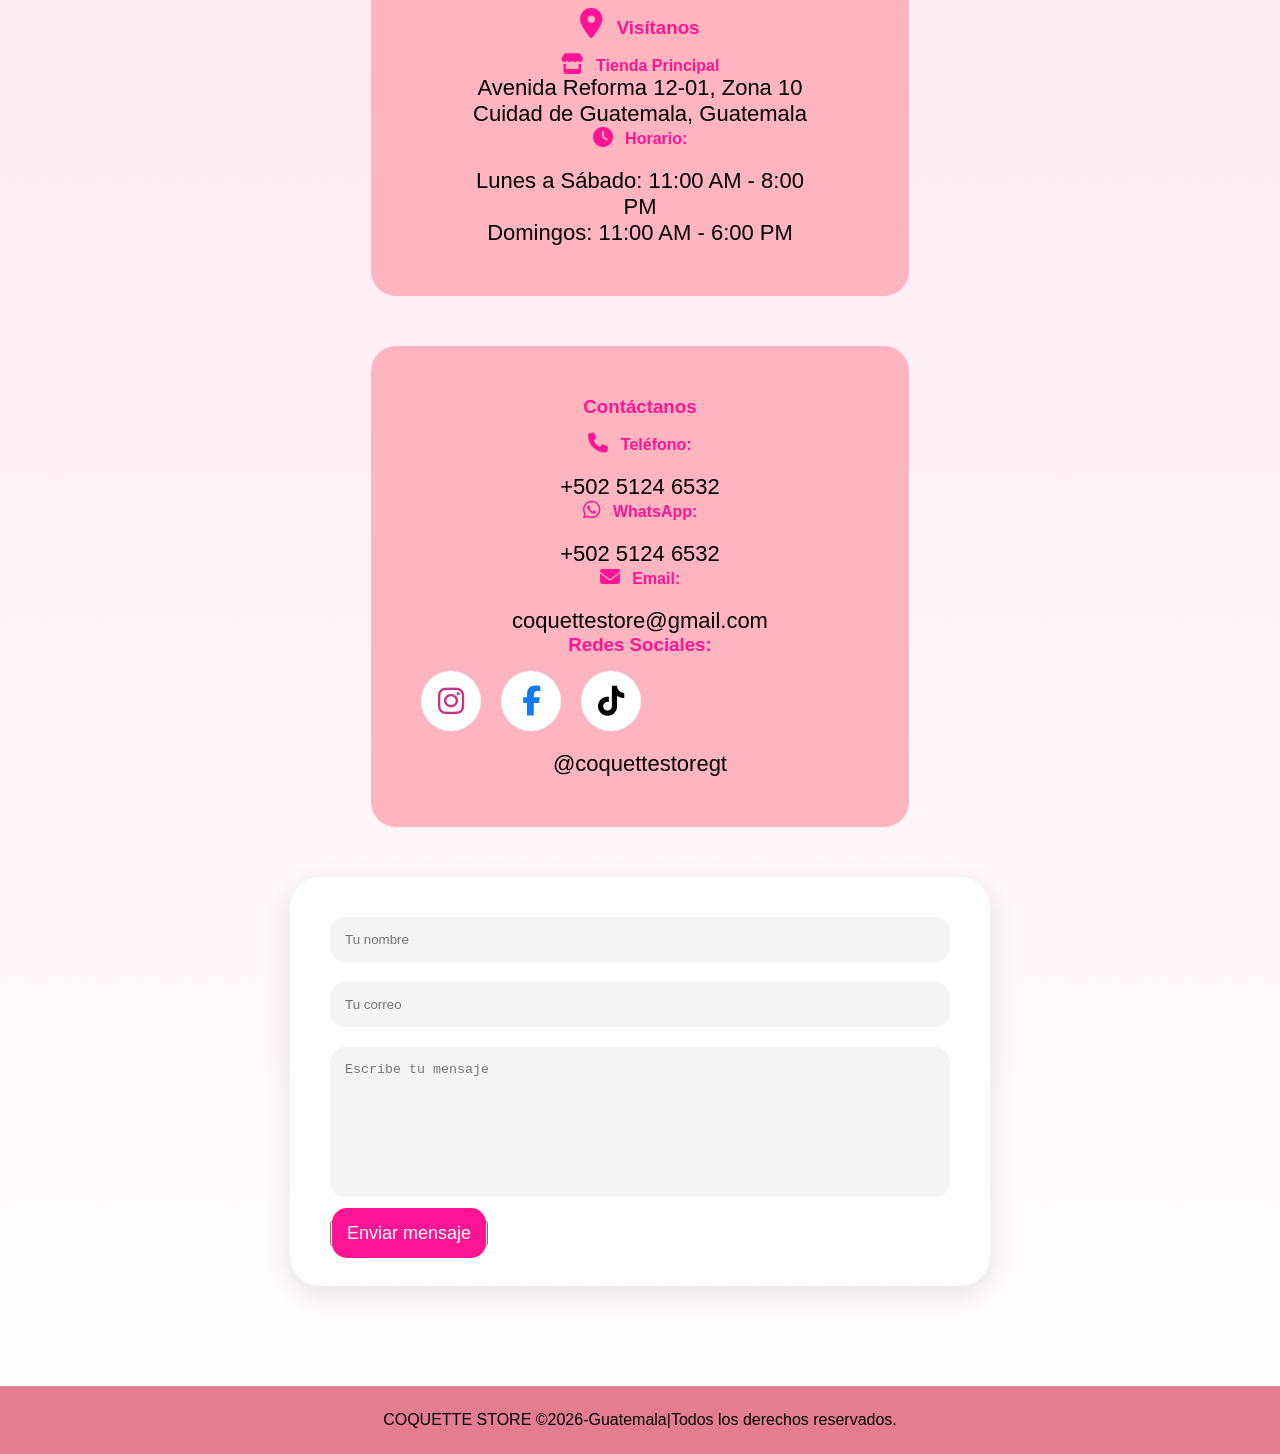
==== commit f03cccdf: "fotos" ====
--- a/index.html
+++ b/index.html
@@ -87,16 +87,6 @@
         </div>        
 </section>
 
-<section class="frase">
-
-    <h2>MODA CON PERSONALIDAD</h2>
-
-    <p>
-        Outfits modernos inspirados en tendencias juveniles y estilos llamativos.
-    </p>
-
-</section>
-
 <section class="catalogo" id="catalogo">
     <section class="tercera">
 
@@ -185,6 +175,8 @@
     <div class="texto">
    <h2>NOSOTROS</h2>
     </div>
+
+    <div class="nosotros">
     
     <div class="cuadro">
         <h3>Misión</h3>
@@ -244,6 +236,7 @@
         <h3>Empoderamiento</h3>
         <p>Creemos que la moda es una herramienta para fortalecer la confianza personal.</p>
   </div>
+</div>
 </section>
  <section class="sexto">
 <section class="info" id="info">
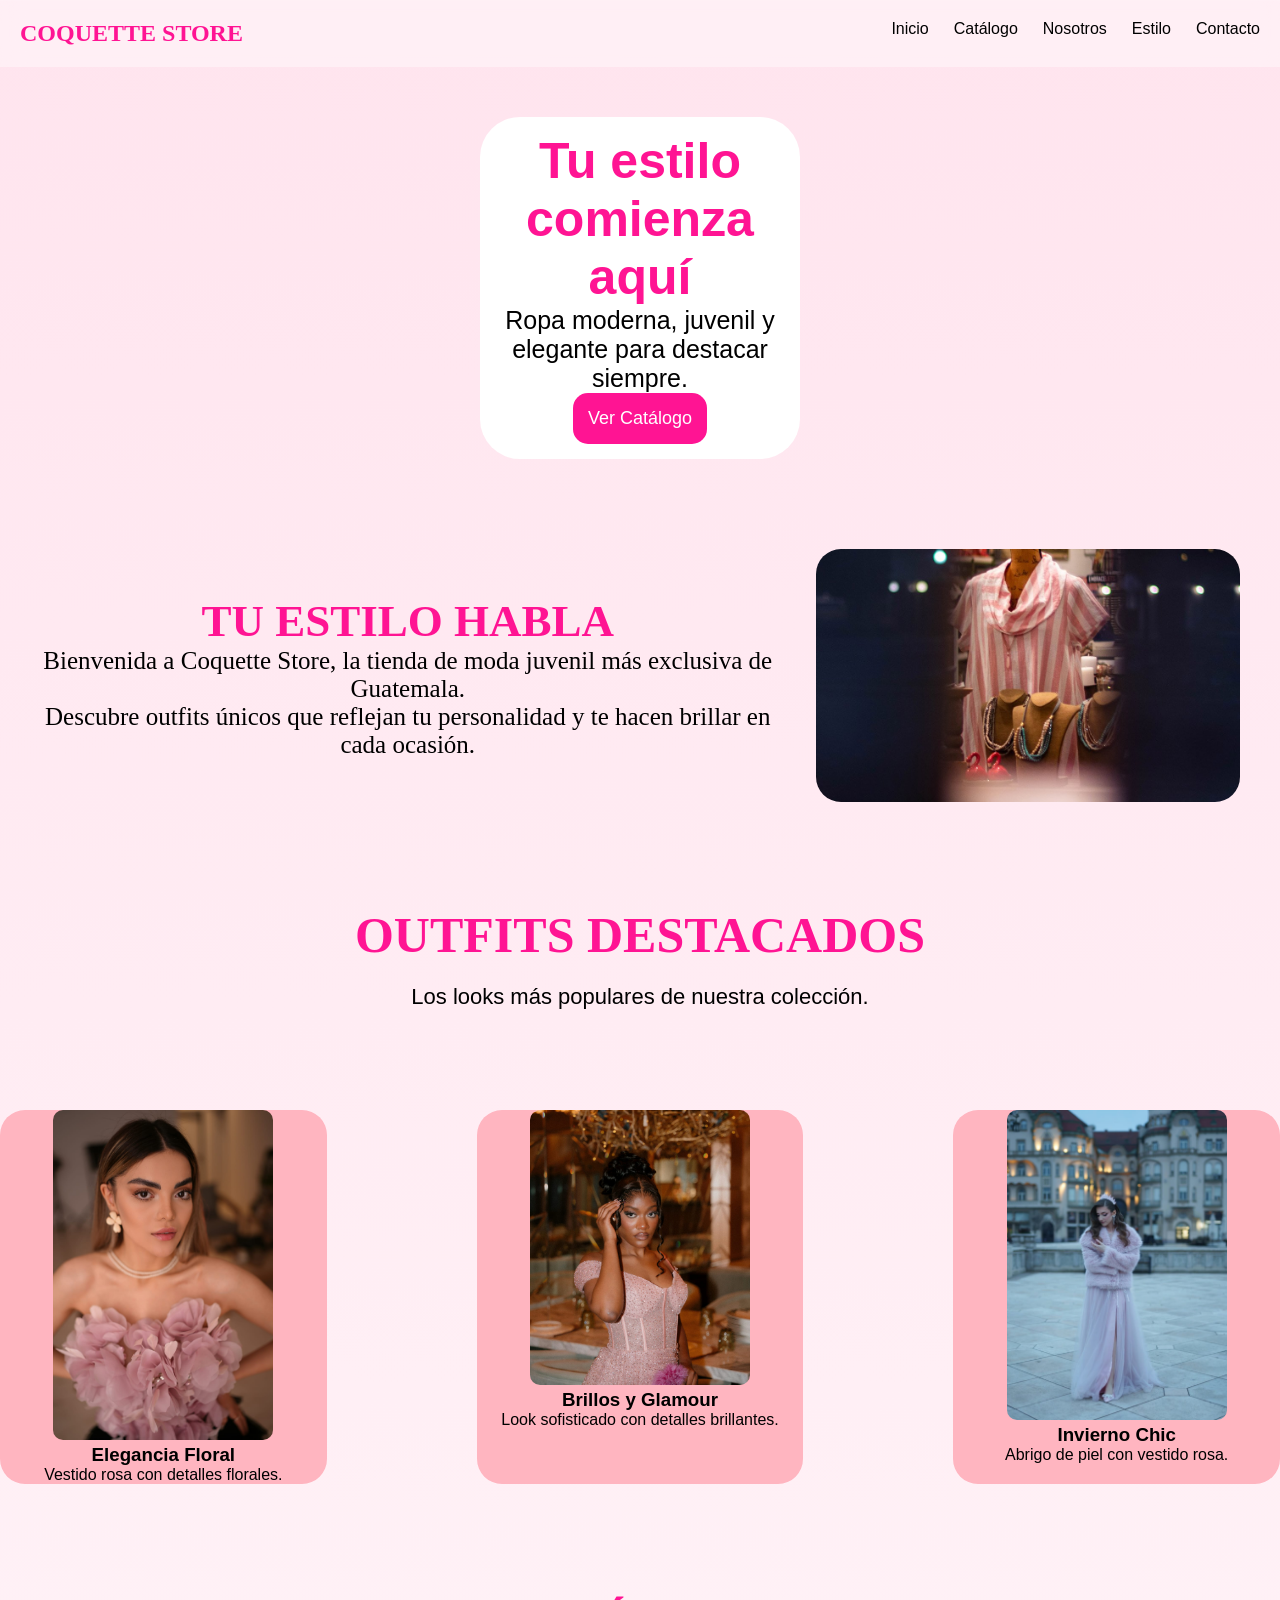
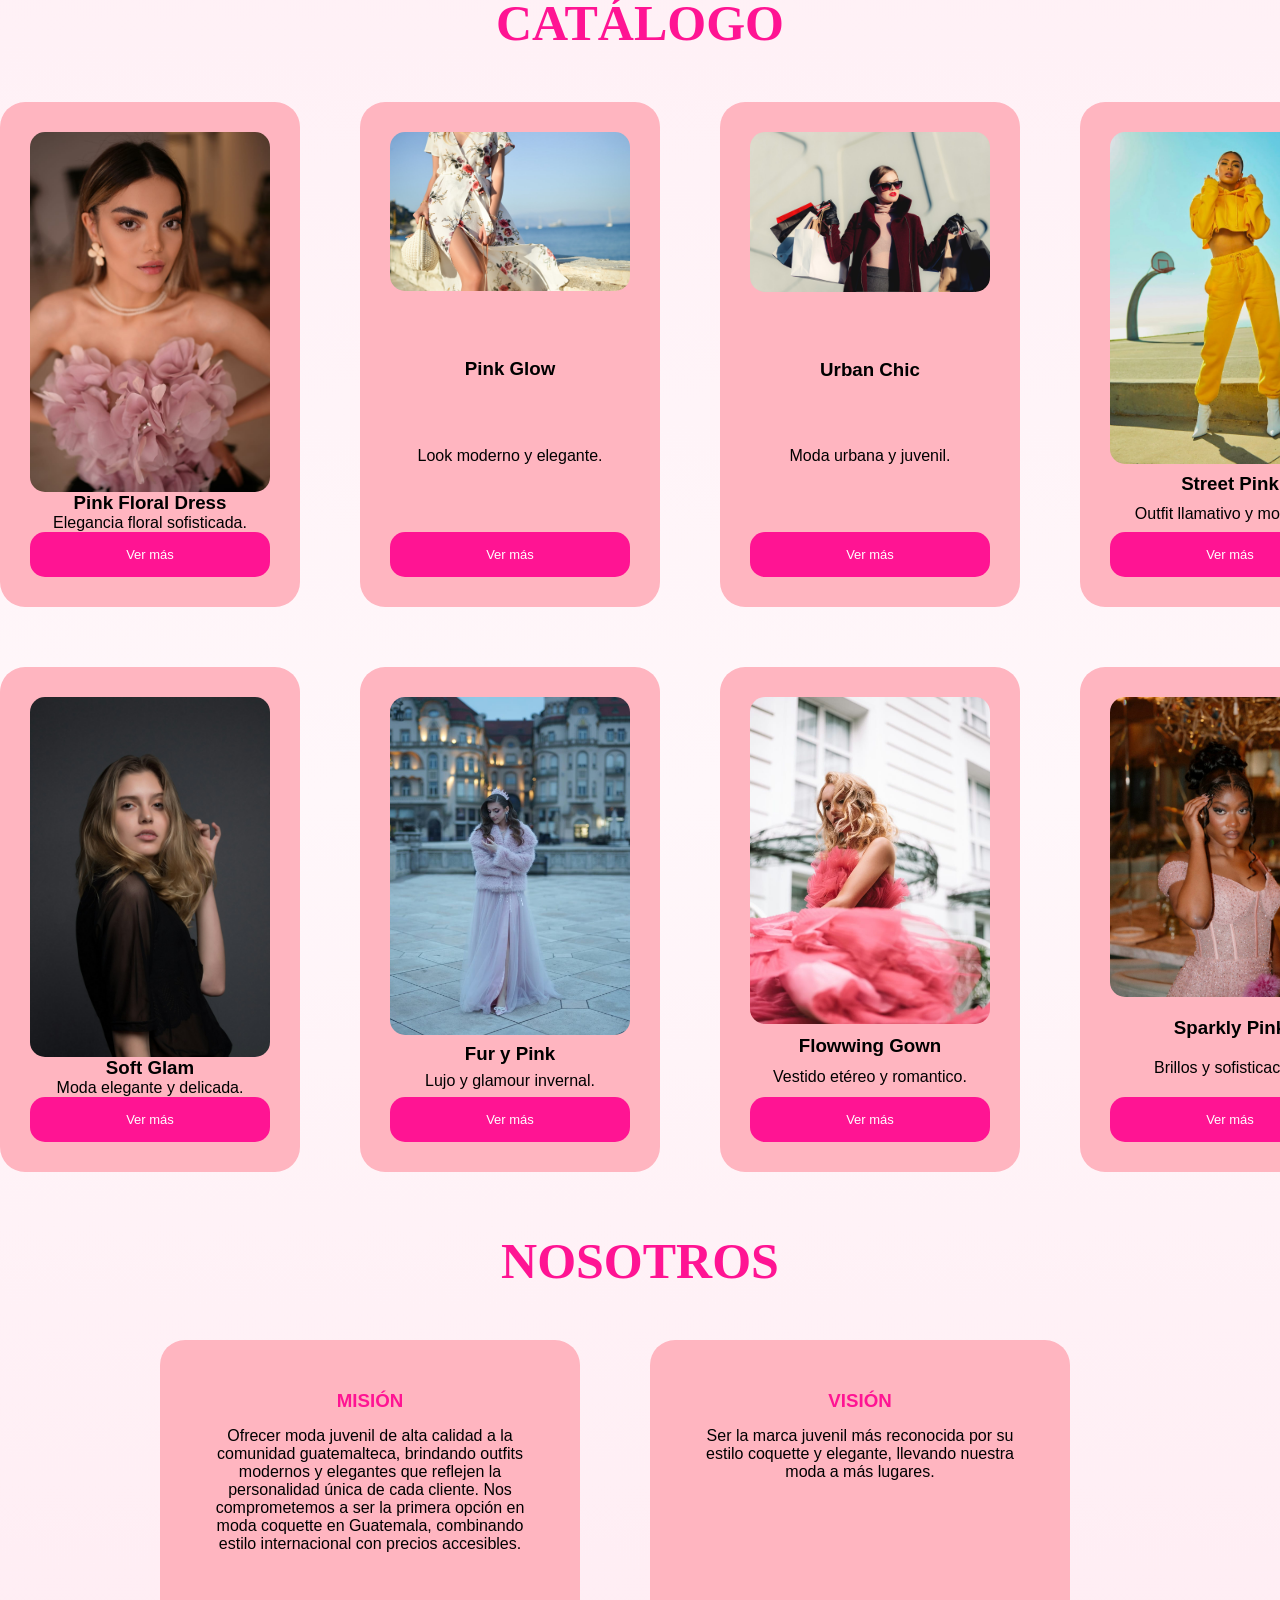
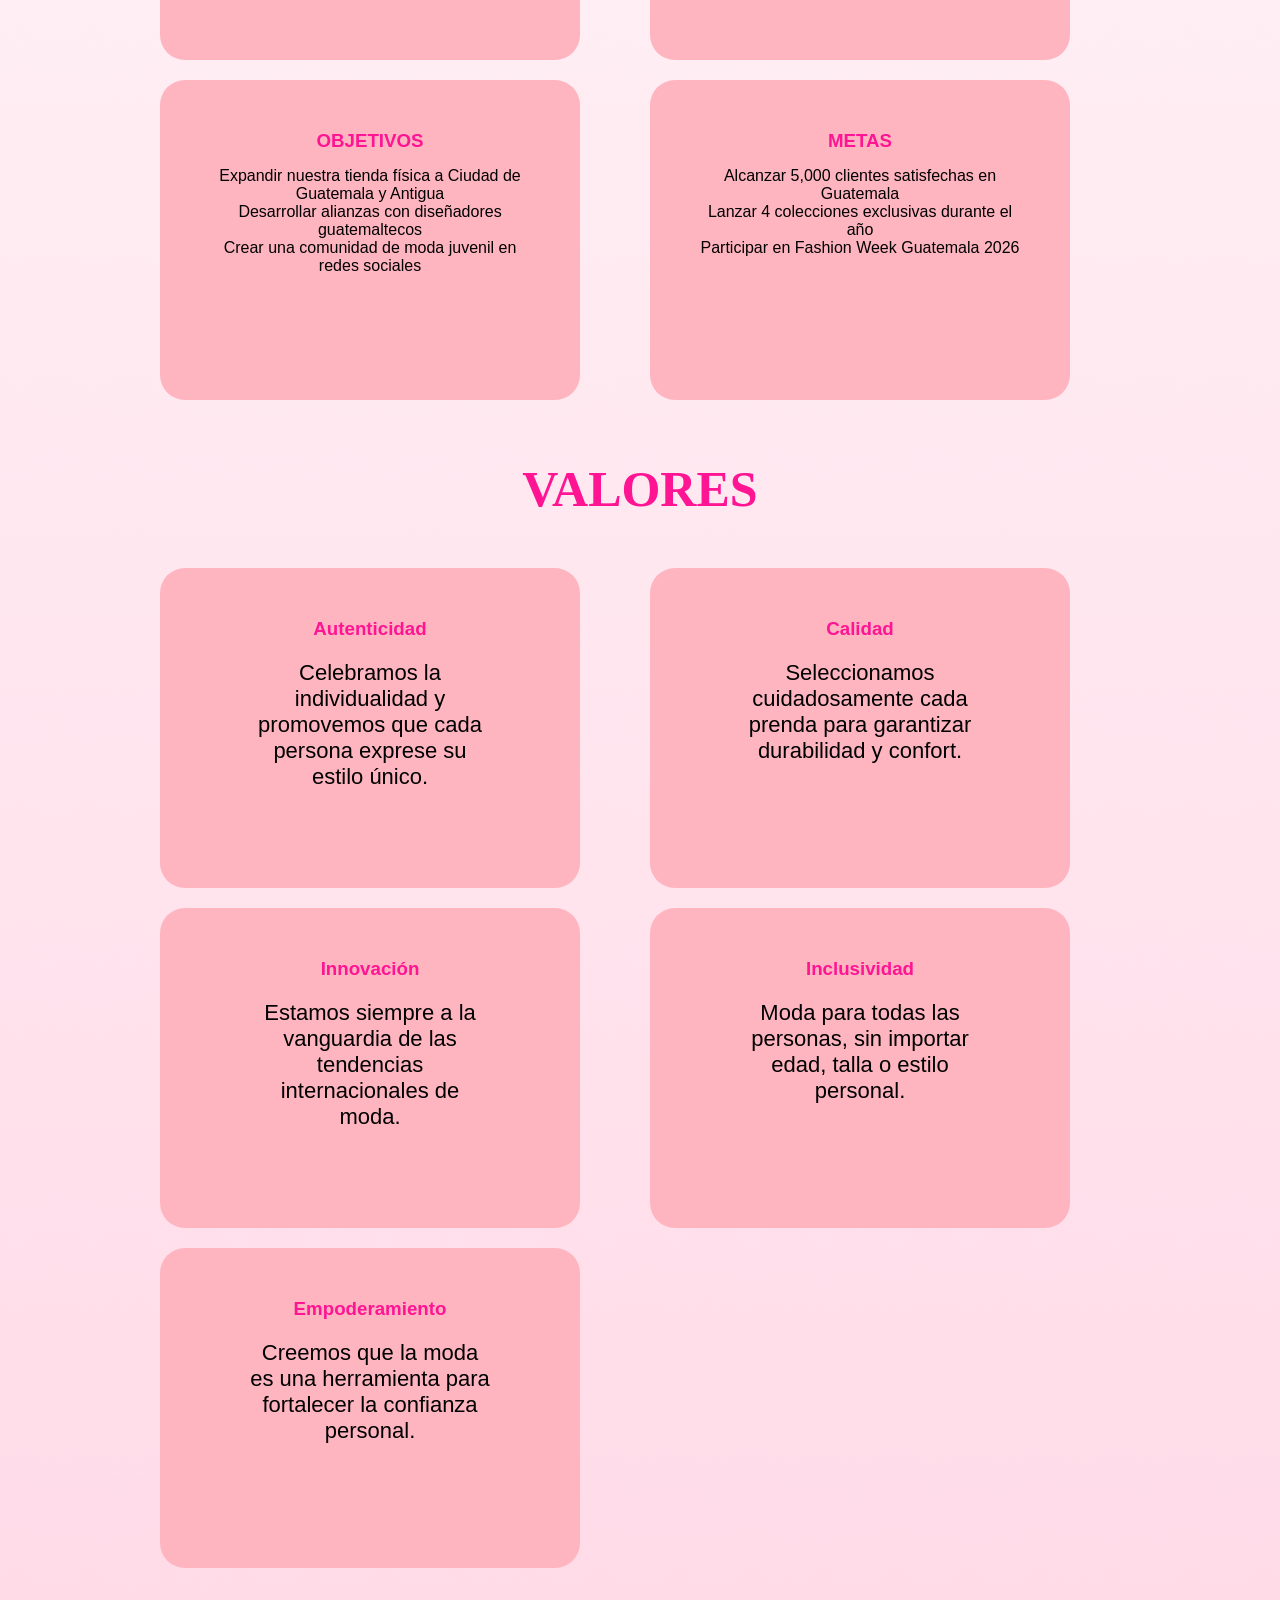
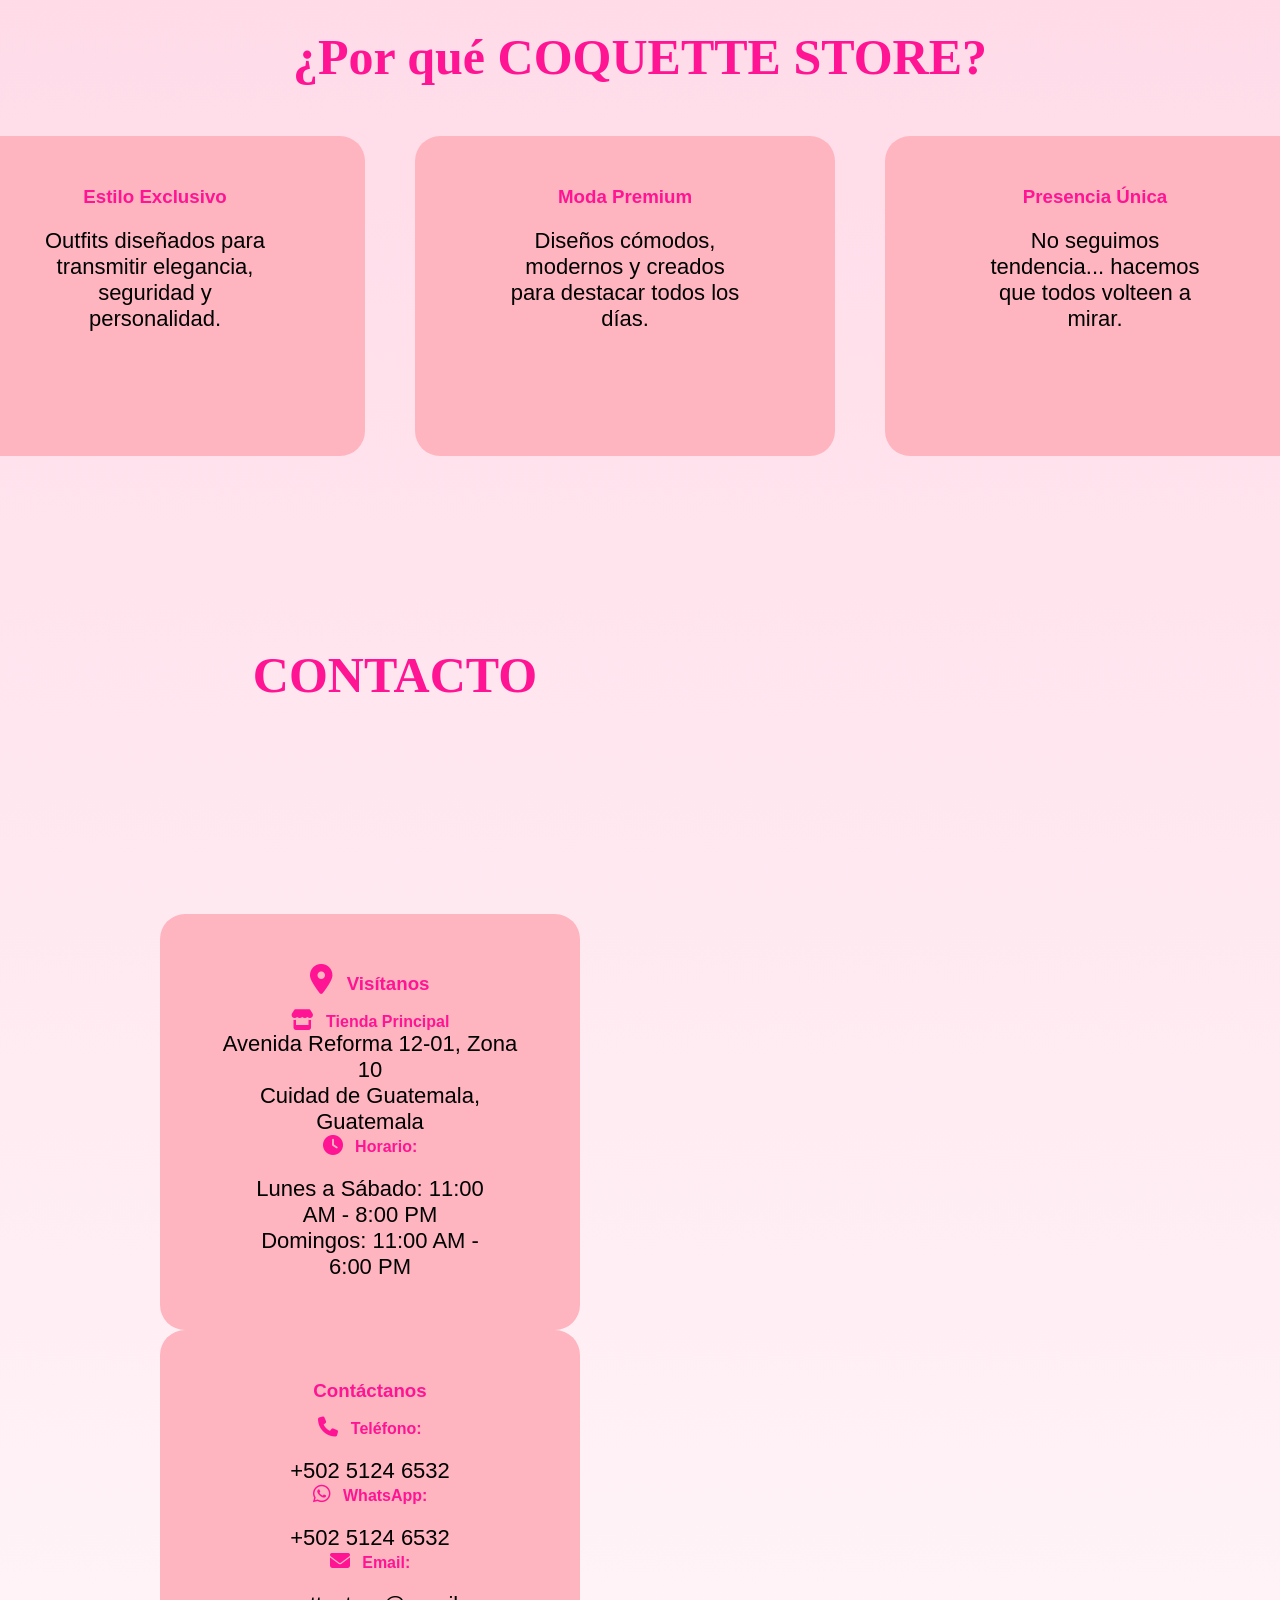
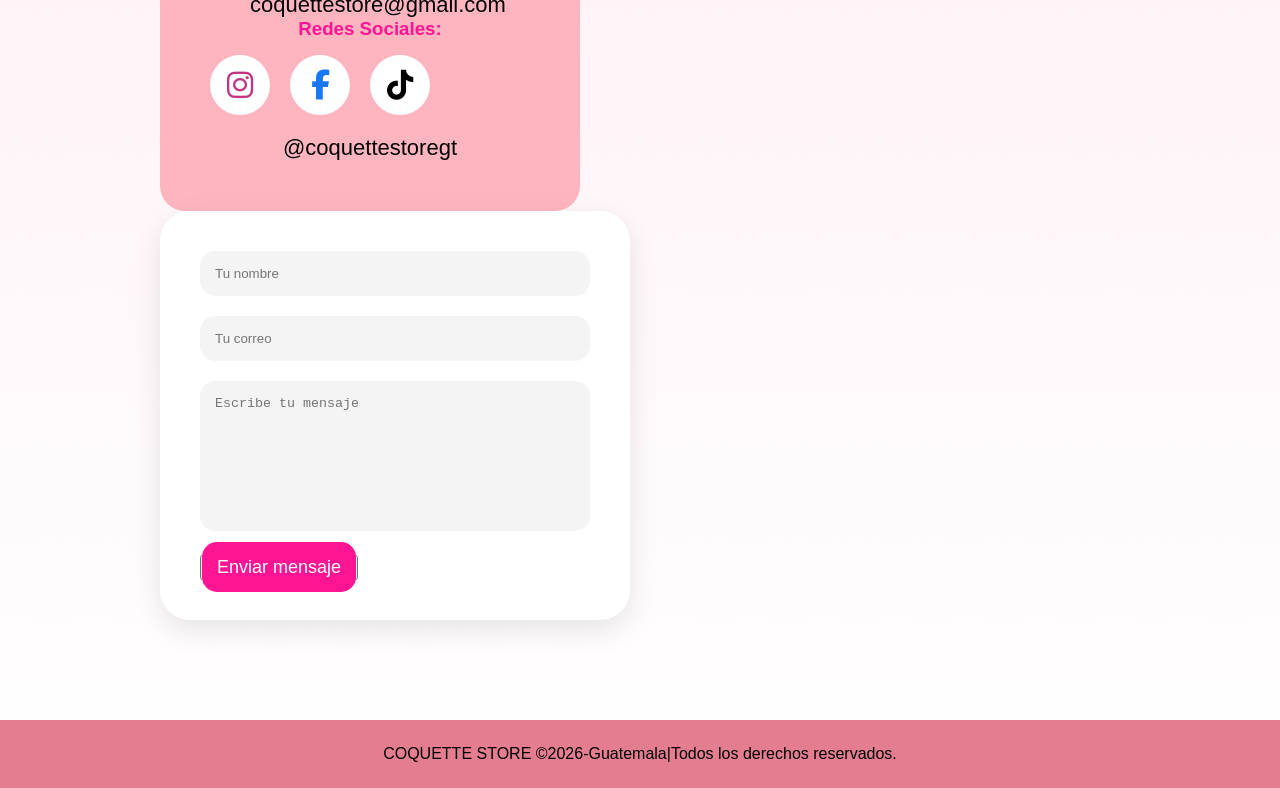
==== commit 9c849d58: "cuadros" ====
--- a/index.html
+++ b/index.html
@@ -179,17 +179,17 @@
     <div class="nosotros">
     
     <div class="cuadro">
-        <h3>Misión</h3>
+        <h3>MISIÓN</h3>
         <p>Ofrecer moda juvenil de alta calidad a la comunidad guatemalteca, brindando outfits modernos y elegantes que reflejen la personalidad única de cada cliente. Nos comprometemos a ser la primera opción en moda coquette en Guatemala, combinando estilo internacional con precios accesibles.</p>
     </div>
    
     <div class="cuadro">
-        <h3>Visión</h3>
+        <h3>VISIÓN</h3>
         <p>​Ser la marca juvenil más reconocida por su estilo coquette y elegante, llevando nuestra moda a más lugares.</p>
     </div>
     
     <div class="cuadro">
-        <h3>Objetivos</h3>
+        <h3>OBJETIVOS</h3>
         <ul>
             <li>Expandir nuestra tienda física a Ciudad de Guatemala y Antigua</li>                   
         <li>Desarrollar alianzas con diseñadores guatemaltecos</li>
@@ -198,7 +198,7 @@
     </div>
 
     <div class="cuadro">
-        <h3>Metas</h3>
+        <h3>METAS</h3>
         <ul>
             <li>Alcanzar 5,000 clientes satisfechas en Guatemala</li>
 
@@ -206,11 +206,13 @@
 <li>Participar en Fashion Week Guatemala 2026</li>
         </ul>
 </div>
+    </div>
 </section>
 </section>
 <section class="quinto">
 <div class="texto">   
 <h2 class="texto">VALORES</h2>
+   <div class="valores">
 
     <div class="cuadro">
         <h3>Autenticidad</h3>
@@ -242,7 +244,7 @@
 <section class="info" id="info">
     <div class="texto">
    <h2 class="texto">¿Por qué COQUETTE STORE?</h2>
-  
+   <div class="porque">
     <div class="cuadro">
         <h3>Estilo Exclusivo</h3>
         <p>Outfits diseñados para transmitir elegancia, seguridad y personalidad.</p>
@@ -257,6 +259,7 @@
         <h3>Presencia Única</h3>
         <p>No seguimos tendencia... hacemos que todos volteen a mirar.</p>
     </div>
+</div>
 </section>
 </section>
 
@@ -264,10 +267,13 @@
    <section class="septimo">
     <div class="texto">
    <h2 class="titulo">CONTACTO</h2>
+     <div class="contacto"></div>
+
      <div class="cuadro">
         <h3><i class="fa-solid fa-location-dot"></i> Visítanos</h3>
-<h4><i class="fa-solid fa-store"></i> Tienda Principal</h4>
-<div class="direccion">
+     <h4><i class="fa-solid fa-store"></i> Tienda Principal</h4>
+
+    <div class="direccion">
         <a href="https://www.google.com/maps/place/Avenida+La+Reforma+12-01,+Ciudad+de+Guatemala+01010/@14.6007897,-90.5184263,17z/data=!3m1!4b1!4m6!3m5!1s0x8589a3cfe50851dd:0x88feb91d04fba381!8m2!3d14.6007897!4d-90.5158514!16s%2Fg%2F12hmf98jb?entry=ttu&g_ep=EgoyMDI2MDUxMy4wIKXMDSoASAFQAw%3D%3D">Avenida Reforma 12-01, Zona 10<br>Cuidad de Guatemala, Guatemala</a>
      </div>
         <h4><i class="fa-solid fa-clock"></i> Horario:</h4>
@@ -277,10 +283,10 @@
      <div class="cuadro">
         <h3>Contáctanos</h3>
         <h4><i class="fa-solid fa-phone"></i> Teléfono:</h4>
-<p>+502 5124 6532</p>
-
-<h4><i class="fa-brands fa-whatsapp"></i> WhatsApp:</h4>
-<p>+502 5124 6532</p>
+    <p>+502 5124 6532</p>
+
+     <h4><i class="fa-brands fa-whatsapp"></i> WhatsApp:</h4>
+     <p>+502 5124 6532</p>
 
 <h4><i class="fa-solid fa-envelope"></i> Email:</h4>
 <p>coquettestore@gmail.com</p>
@@ -295,7 +301,8 @@
 
 <p>@coquettestoregt</p>
     </div>
-   
+    </div>
+
 <form>
 
         <div class="input-group">
--- a/tienda.css
+++ b/tienda.css
@@ -214,14 +214,45 @@
     border-radius: 15px;
 }
 
+.nosotros{
+    display:grid;
+grid-template-columns:repeat(2,470px);
+justify-content:center;
+gap: 20px;
+margin-top:50px;
+}
+
+.valores{
+    display:grid;
+grid-template-columns:repeat(2,470px);
+justify-content:center;
+gap: 20px;
+margin-top:50px;
+}
+
+.porque{
+    display:grid;
+grid-template-columns:repeat(3,450px);
+justify-content:center;
+gap: 20px;
+margin-top:50px;
+}
+
+.contacto{
+    display:grid;
+grid-template-columns:repeat(2,470px);
+justify-content:center;
+gap: 20px;
+margin-top:50px;
+}
+
 .cuadro{
     background:#FFB5C0;
     padding:50px;
     border-radius:25px;
     text-align:center;
-    width: 50%;
-    margin: 50px auto;
-    justify-content: center;
+    width: 420px;
+    min-height: 320px;
     transition:0.5s;
 }
 
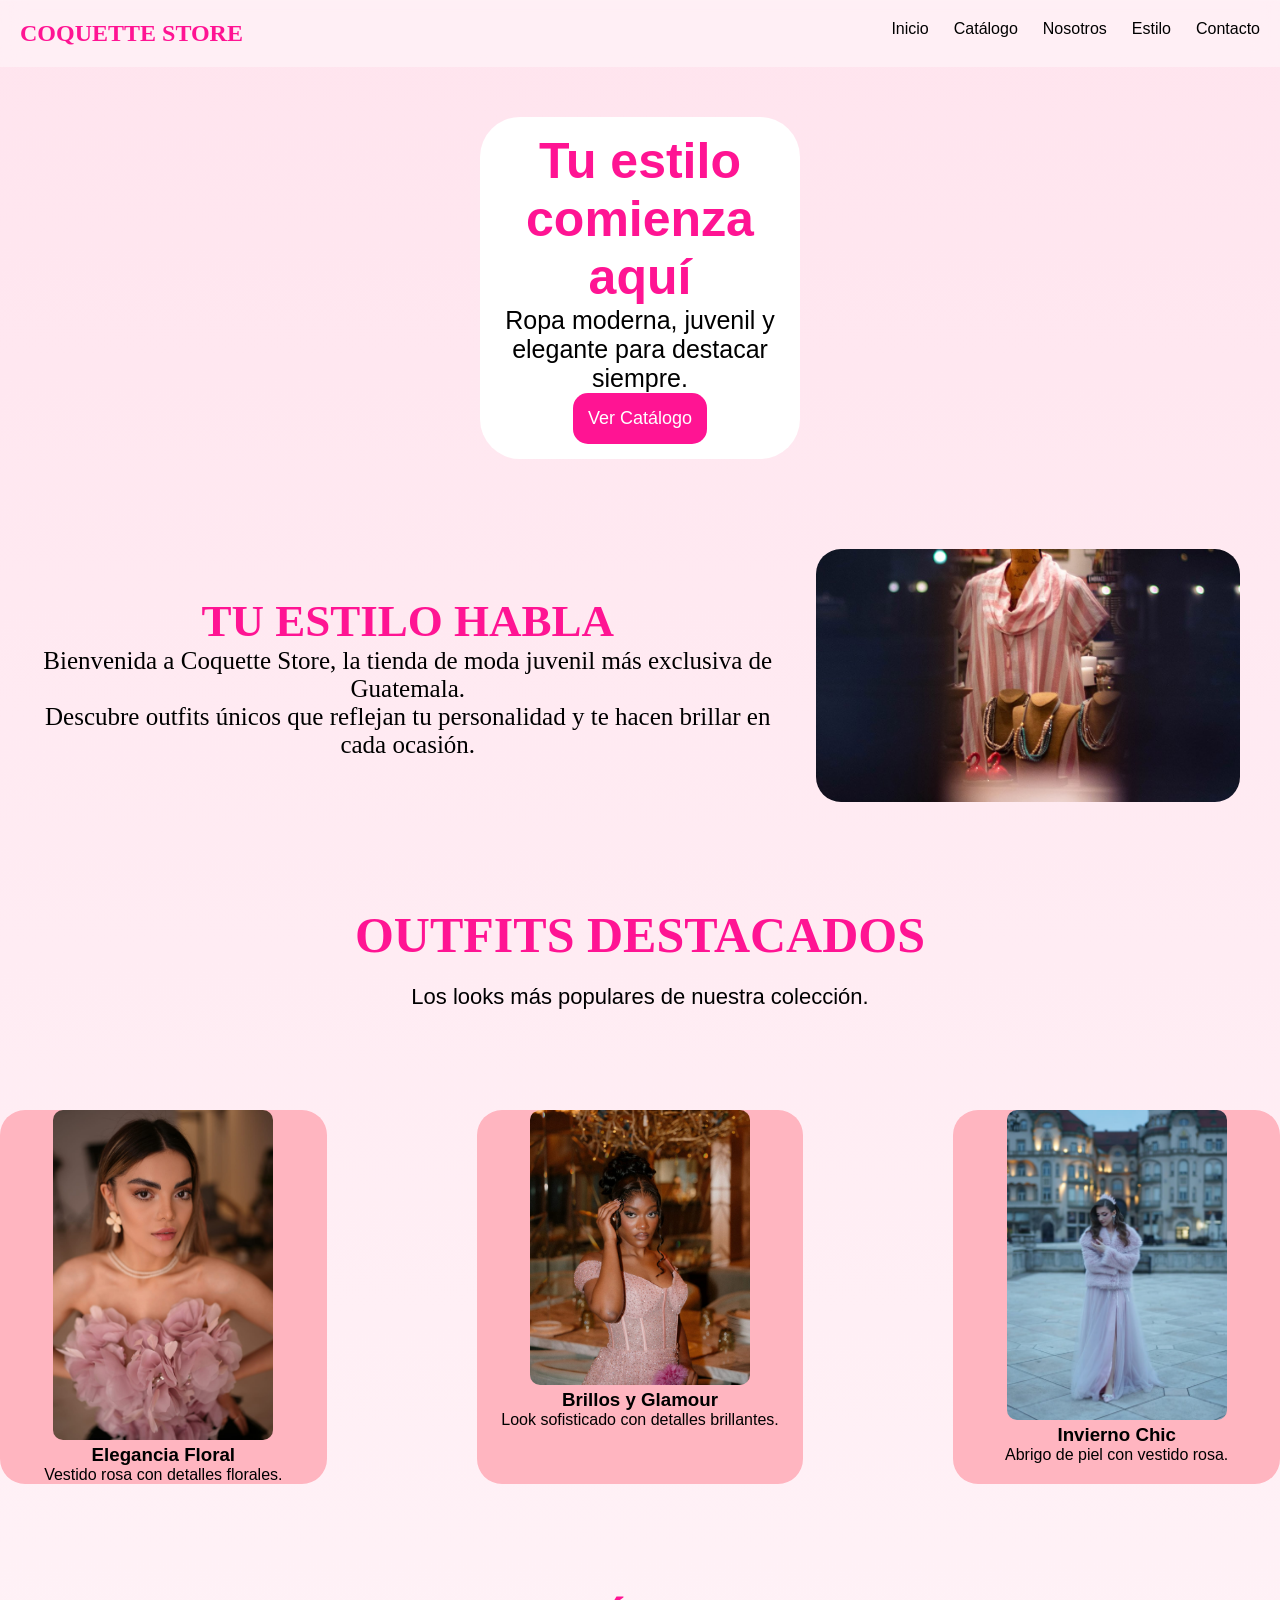
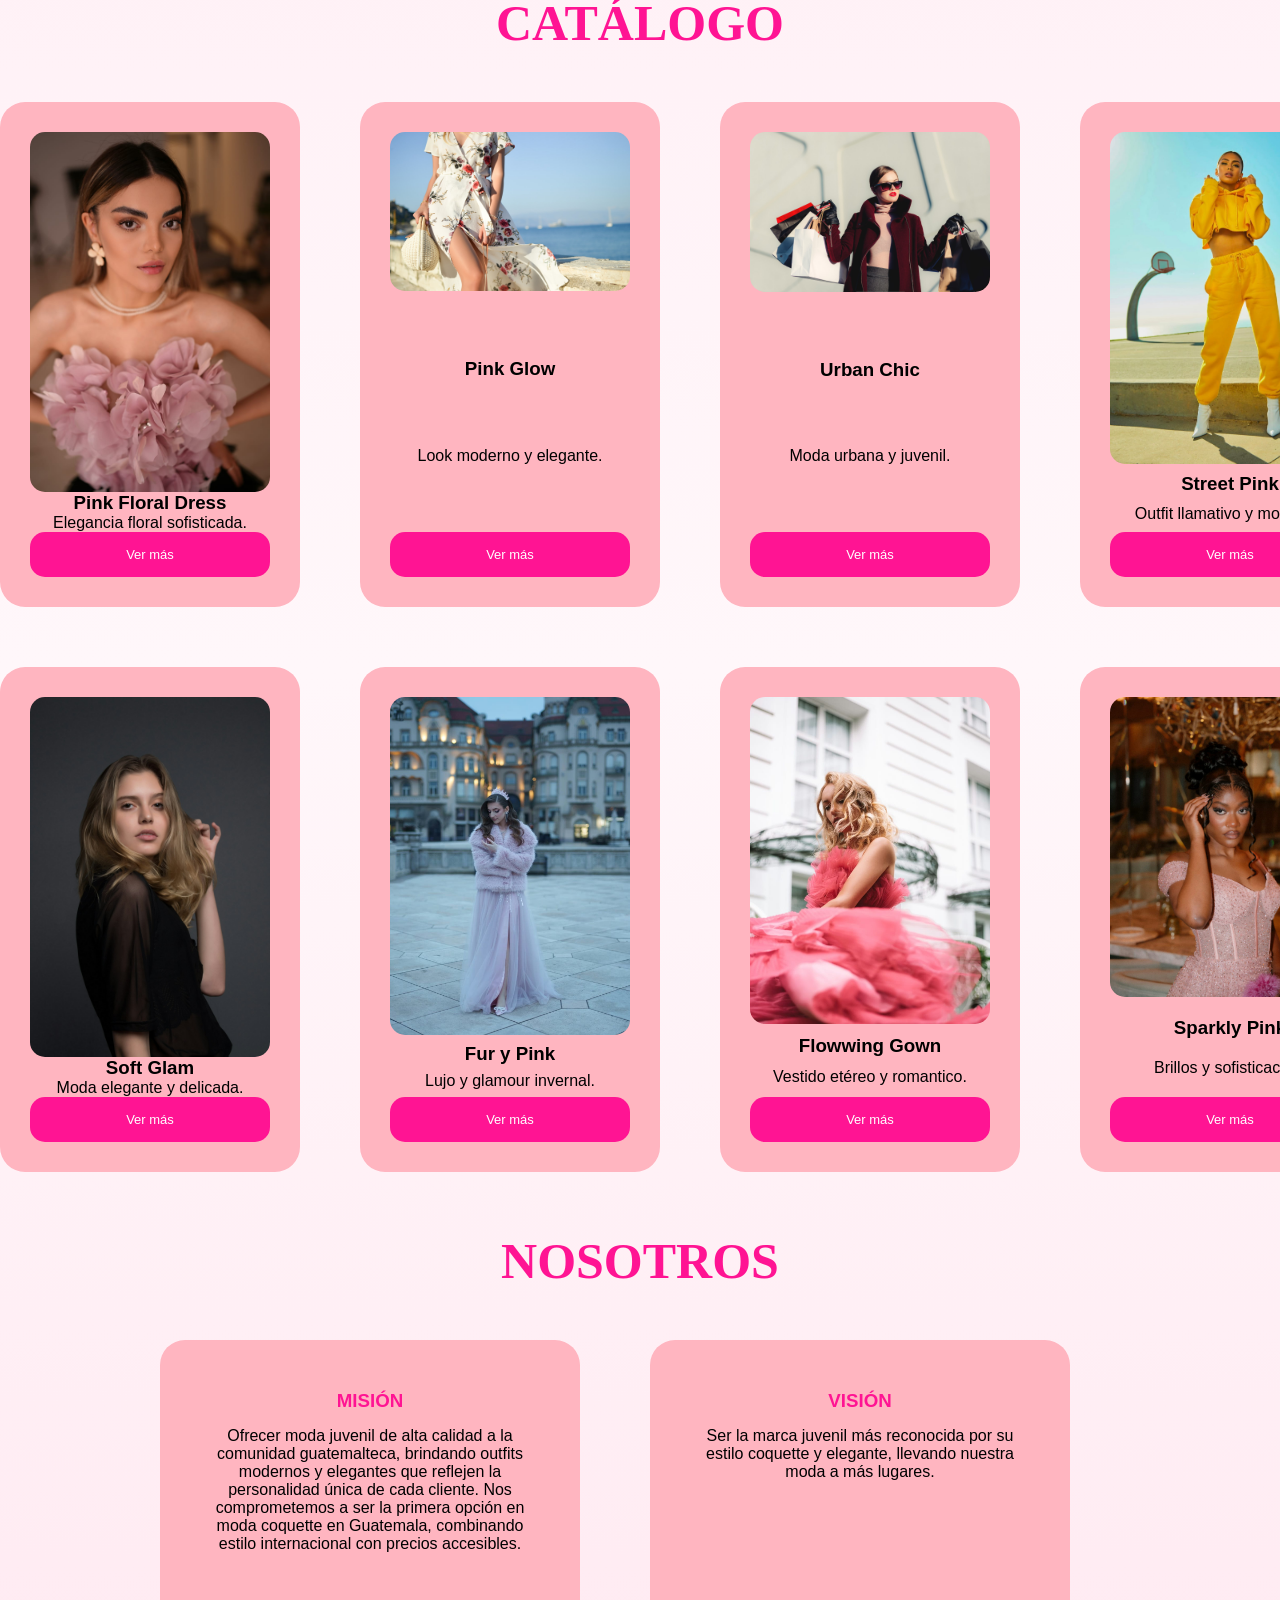
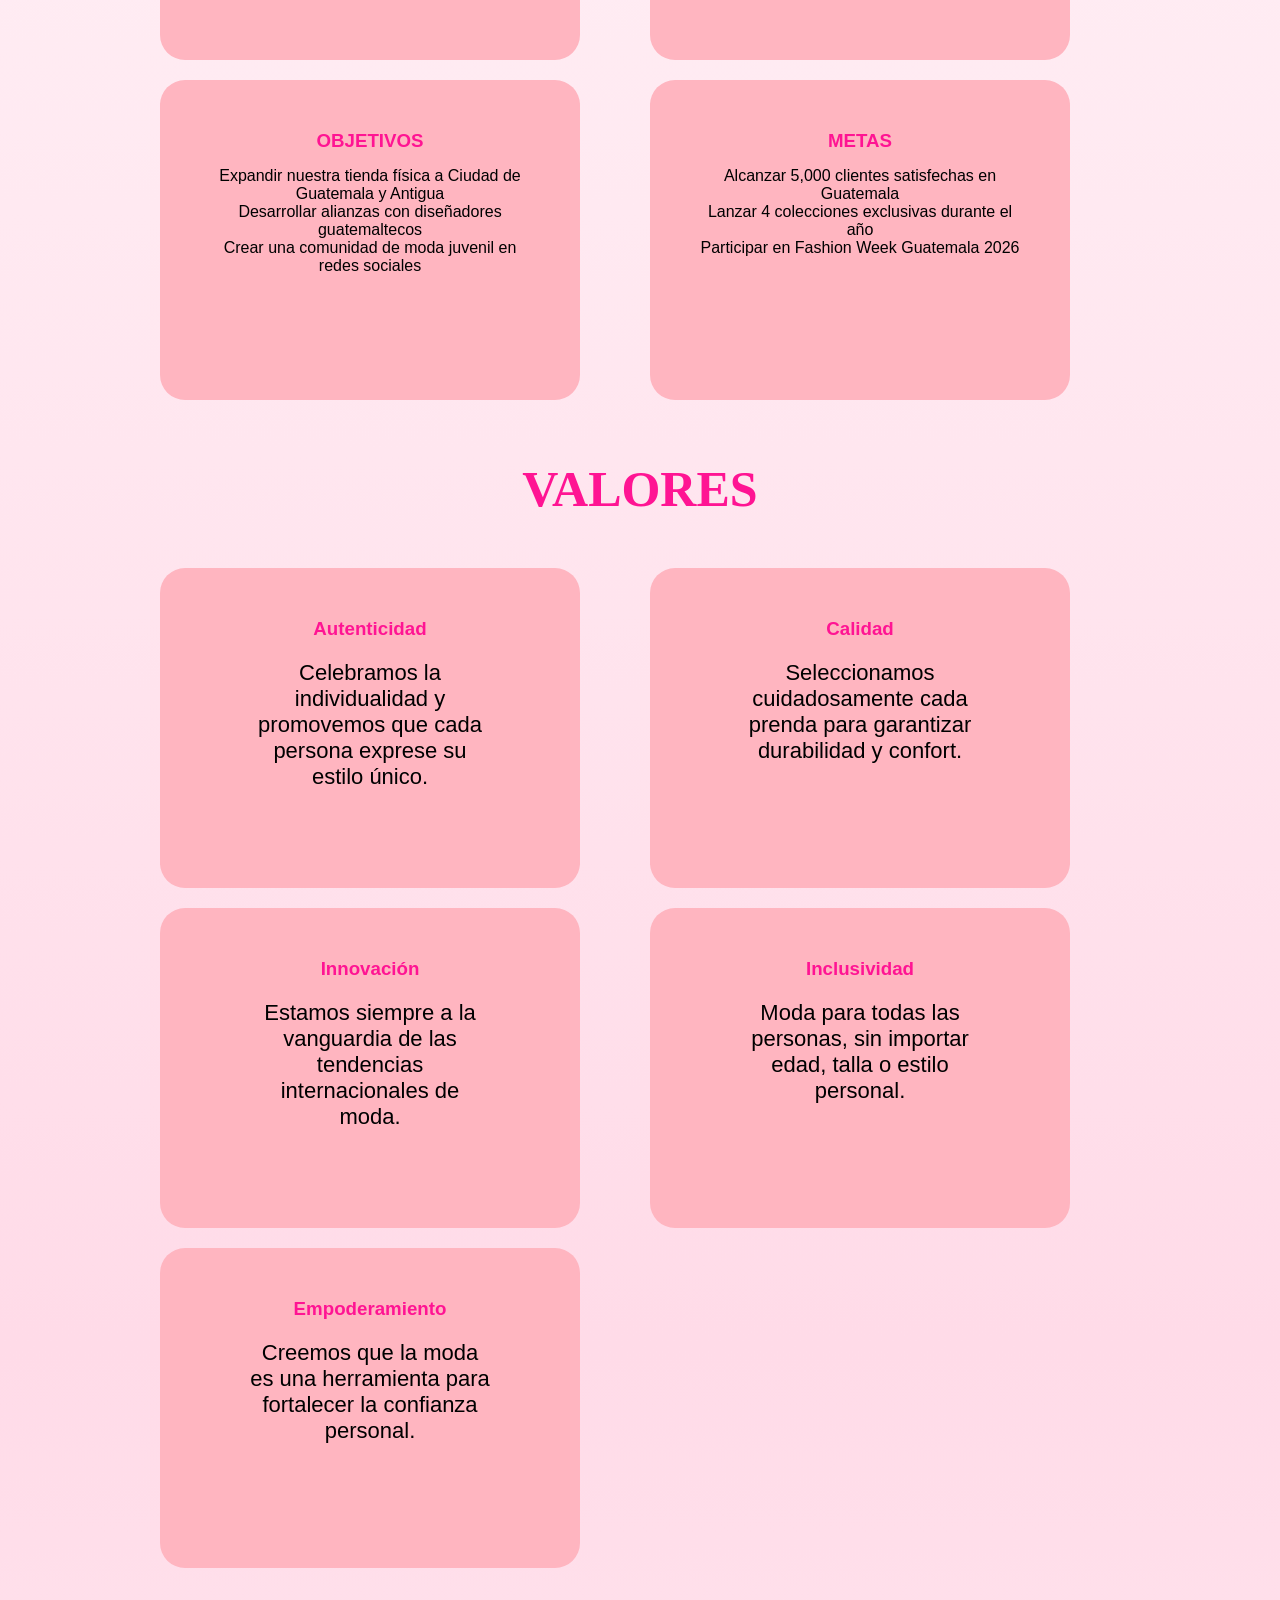
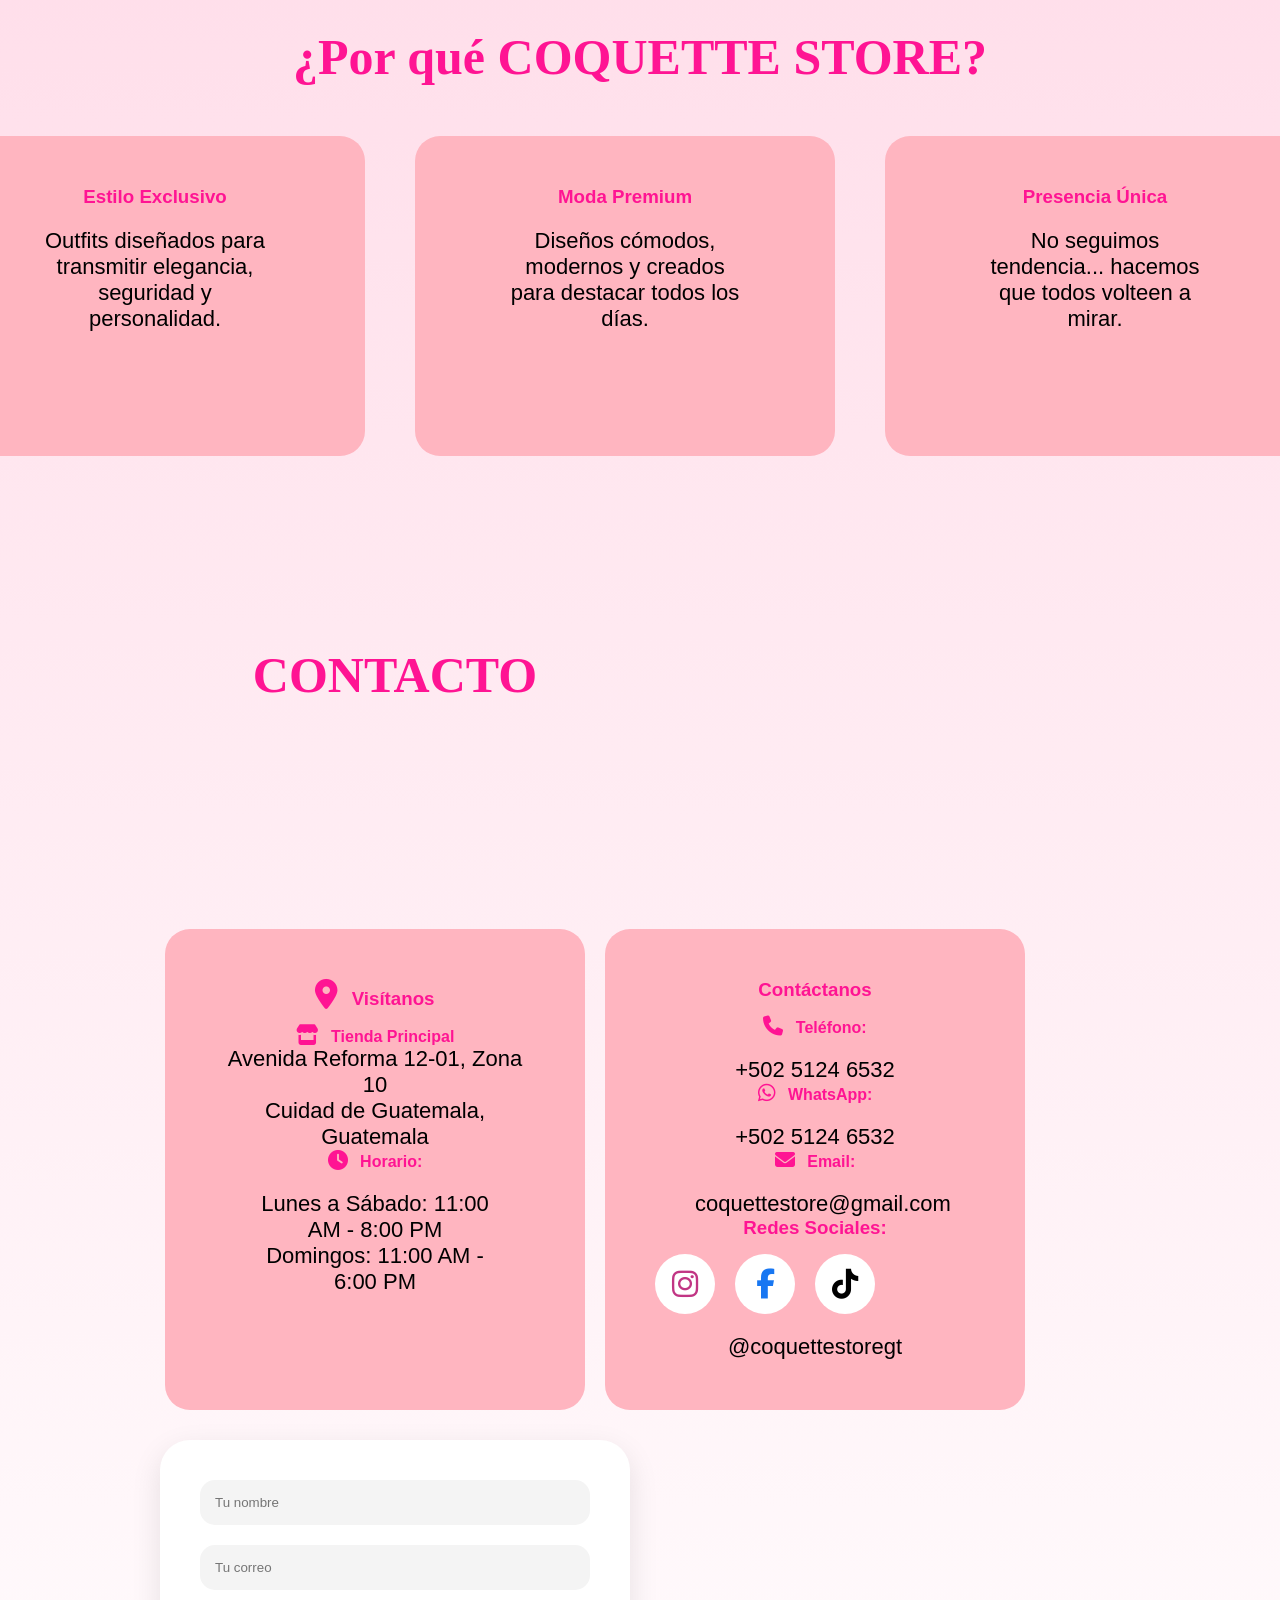
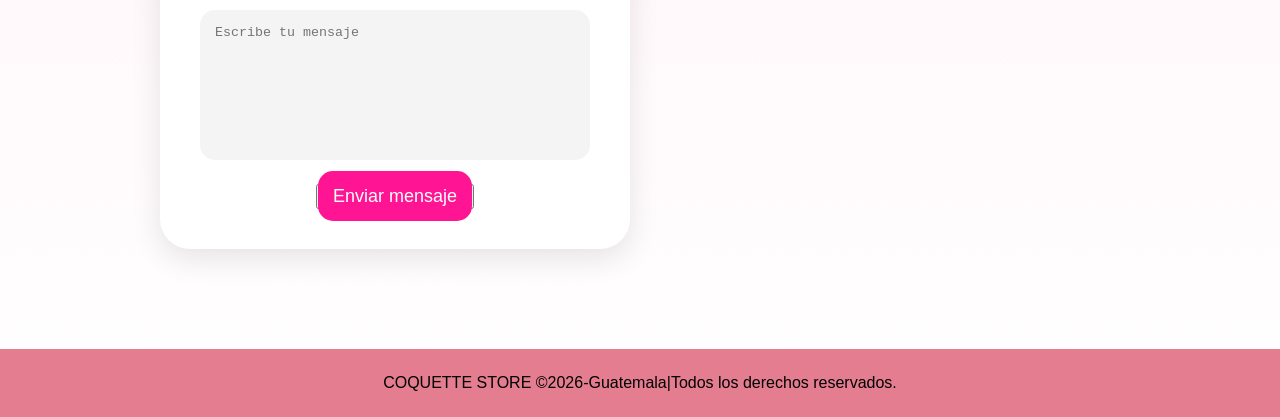
==== commit f9d575b3: "contacto" ====
--- a/index.html
+++ b/index.html
@@ -268,7 +268,7 @@
     <div class="texto">
    <h2 class="titulo">CONTACTO</h2>
      <div class="contacto"></div>
-
+     <div class="contacto2">
      <div class="cuadro">
         <h3><i class="fa-solid fa-location-dot"></i> Visítanos</h3>
      <h4><i class="fa-solid fa-store"></i> Tienda Principal</h4>
@@ -288,7 +288,7 @@
      <h4><i class="fa-brands fa-whatsapp"></i> WhatsApp:</h4>
      <p>+502 5124 6532</p>
 
-<h4><i class="fa-solid fa-envelope"></i> Email:</h4>
+<h4><i class="fa-solid fa-envelope"></i> Email:</h4>    
 <p>coquettestore@gmail.com</p>
 
 <h3>Redes Sociales:</h3>
@@ -304,7 +304,6 @@
     </div>
 
 <form>
-
         <div class="input-group">
             <input type="text" placeholder="Tu nombre">
         </div>
@@ -321,6 +320,7 @@
             <a href="pagina2.html">
             Enviar mensaje
             </a>
+          
         </button>
 
 </form>
--- a/tienda.css
+++ b/tienda.css
@@ -328,6 +328,16 @@
     margin-top:15px;
 }
 
+.contacto2{
+     display:grid;
+grid-template-columns:repeat(2,420px);
+justify-content:center;
+text-align: center;
+gap: 20px;
+margin-top:15px;
+margin-left: 400px;
+}
+
 .redes a{
     width:60px;
     height:60px;
@@ -376,6 +386,8 @@
     padding:40px;
     border-radius:30px;
     box-shadow:0 10px 30px rgba(0,0,0,0.1);
+    margin-top: 30px;
+    text-align: center;
 }
 
 .input-group{
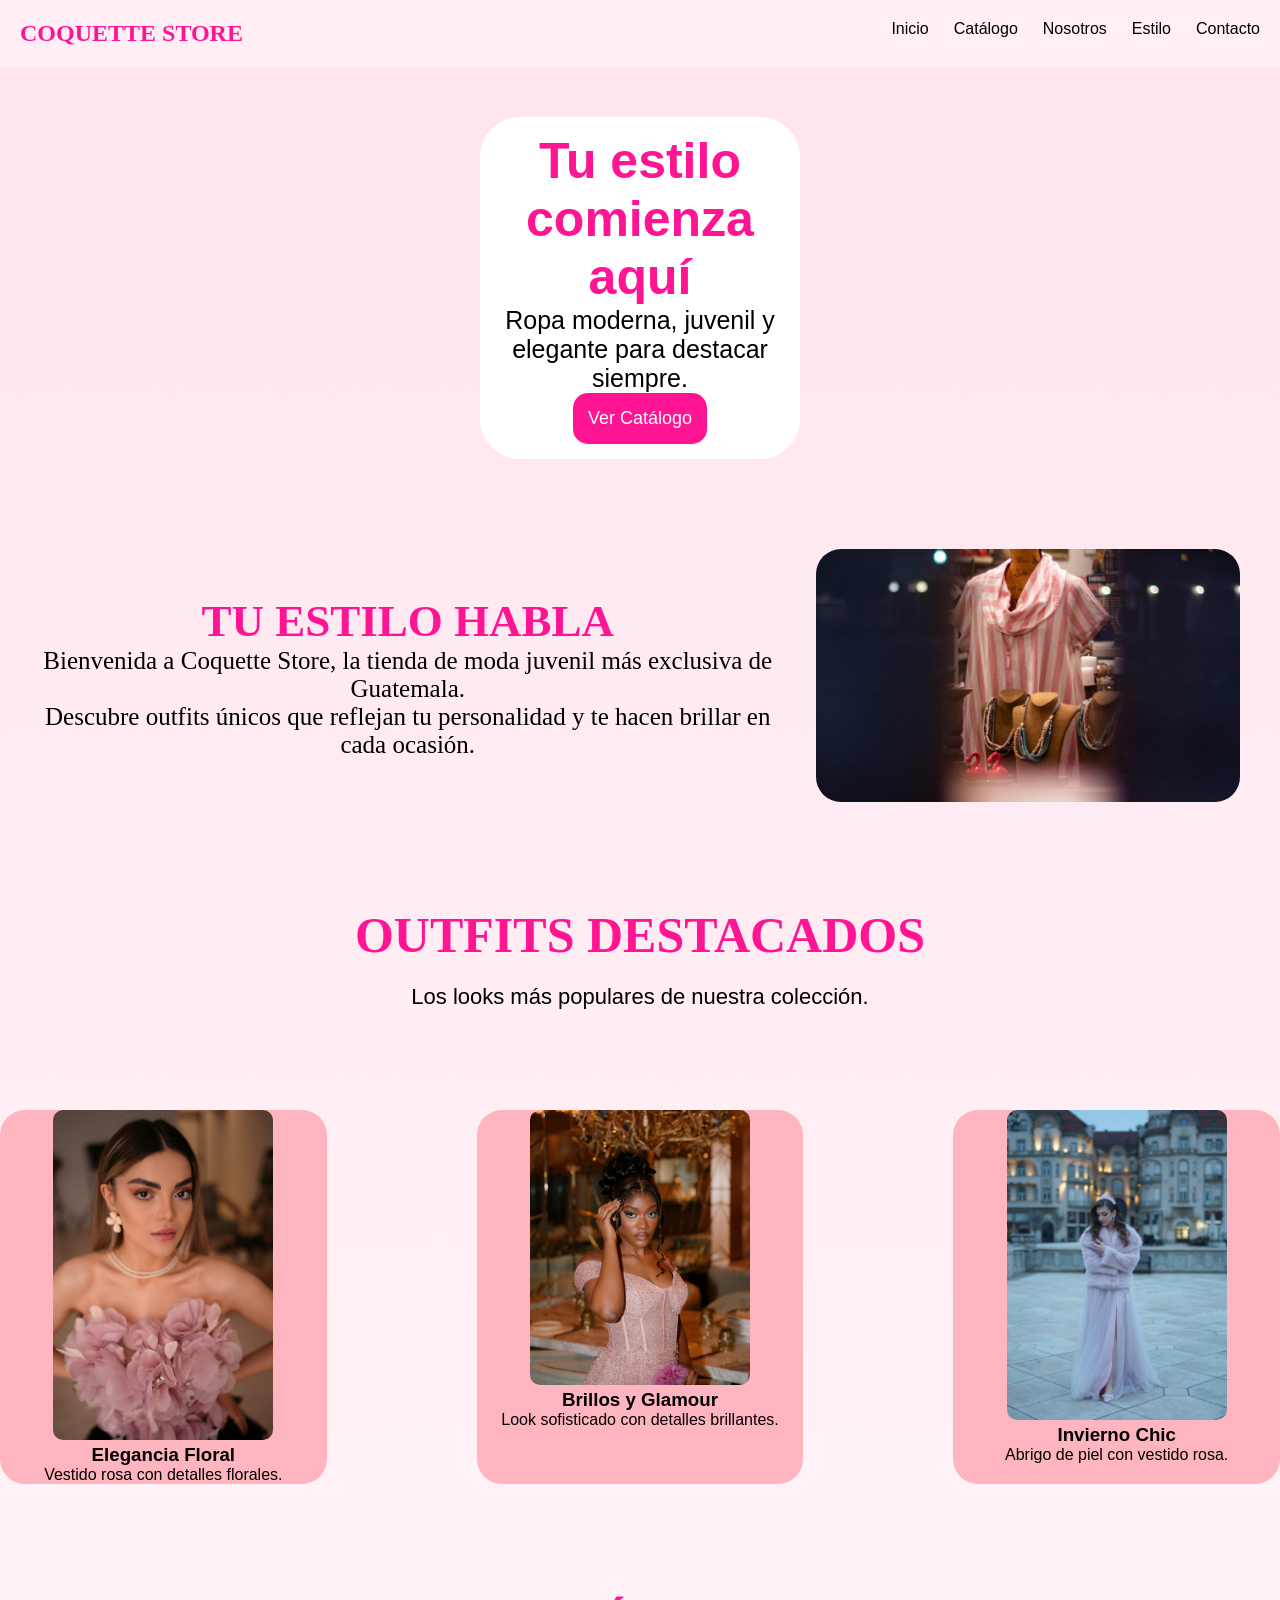
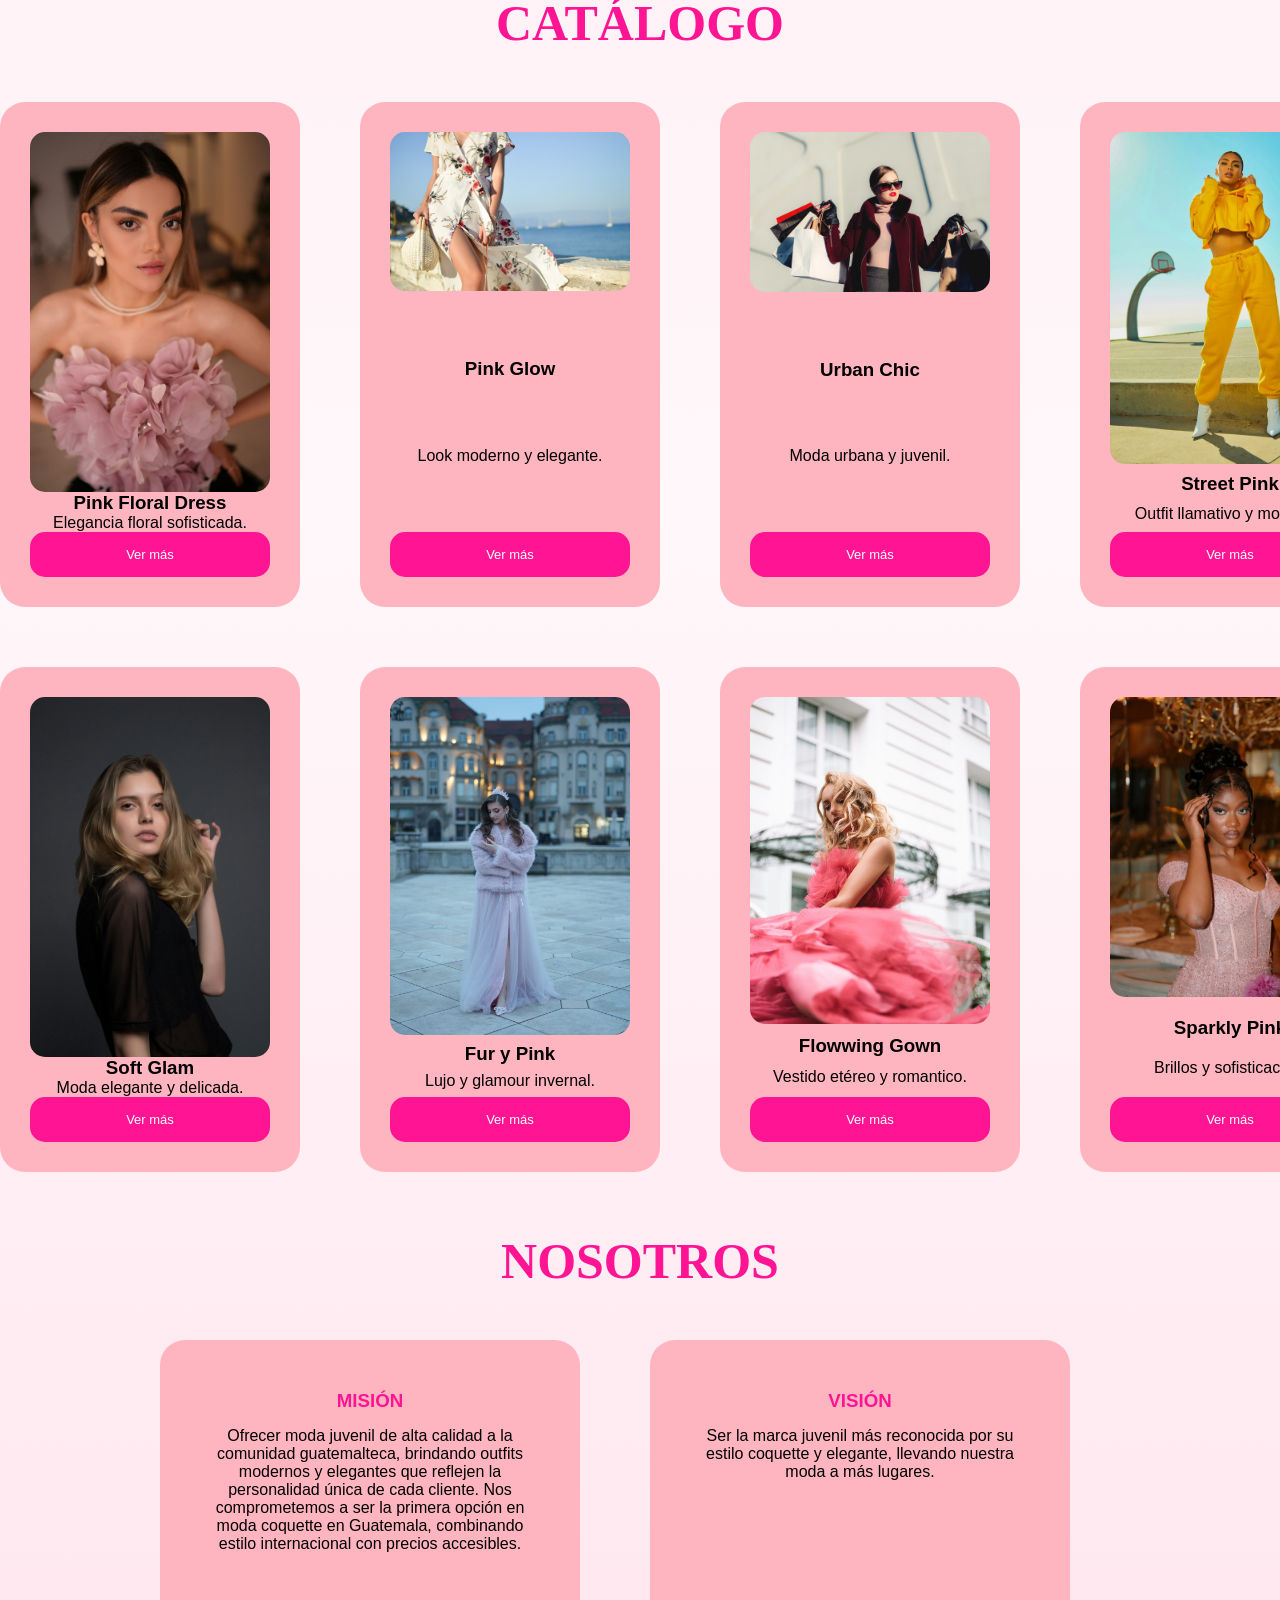
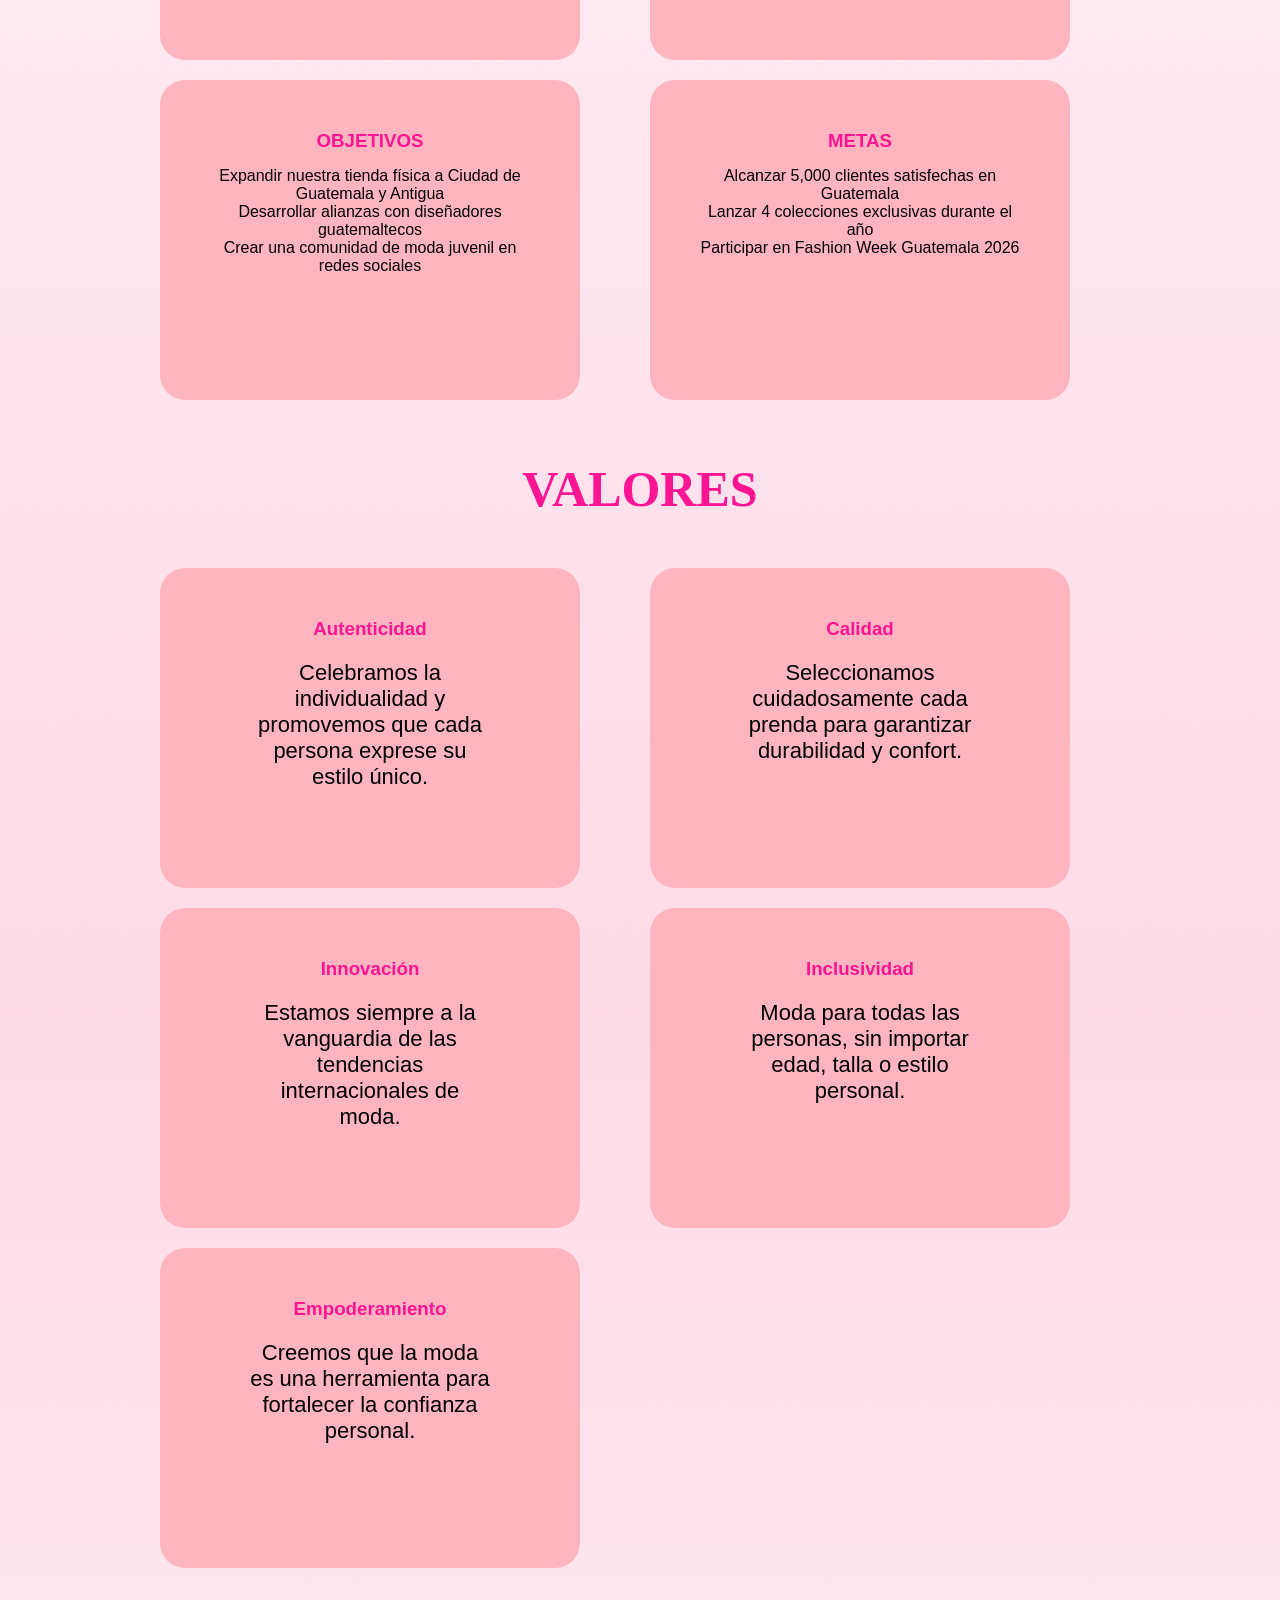
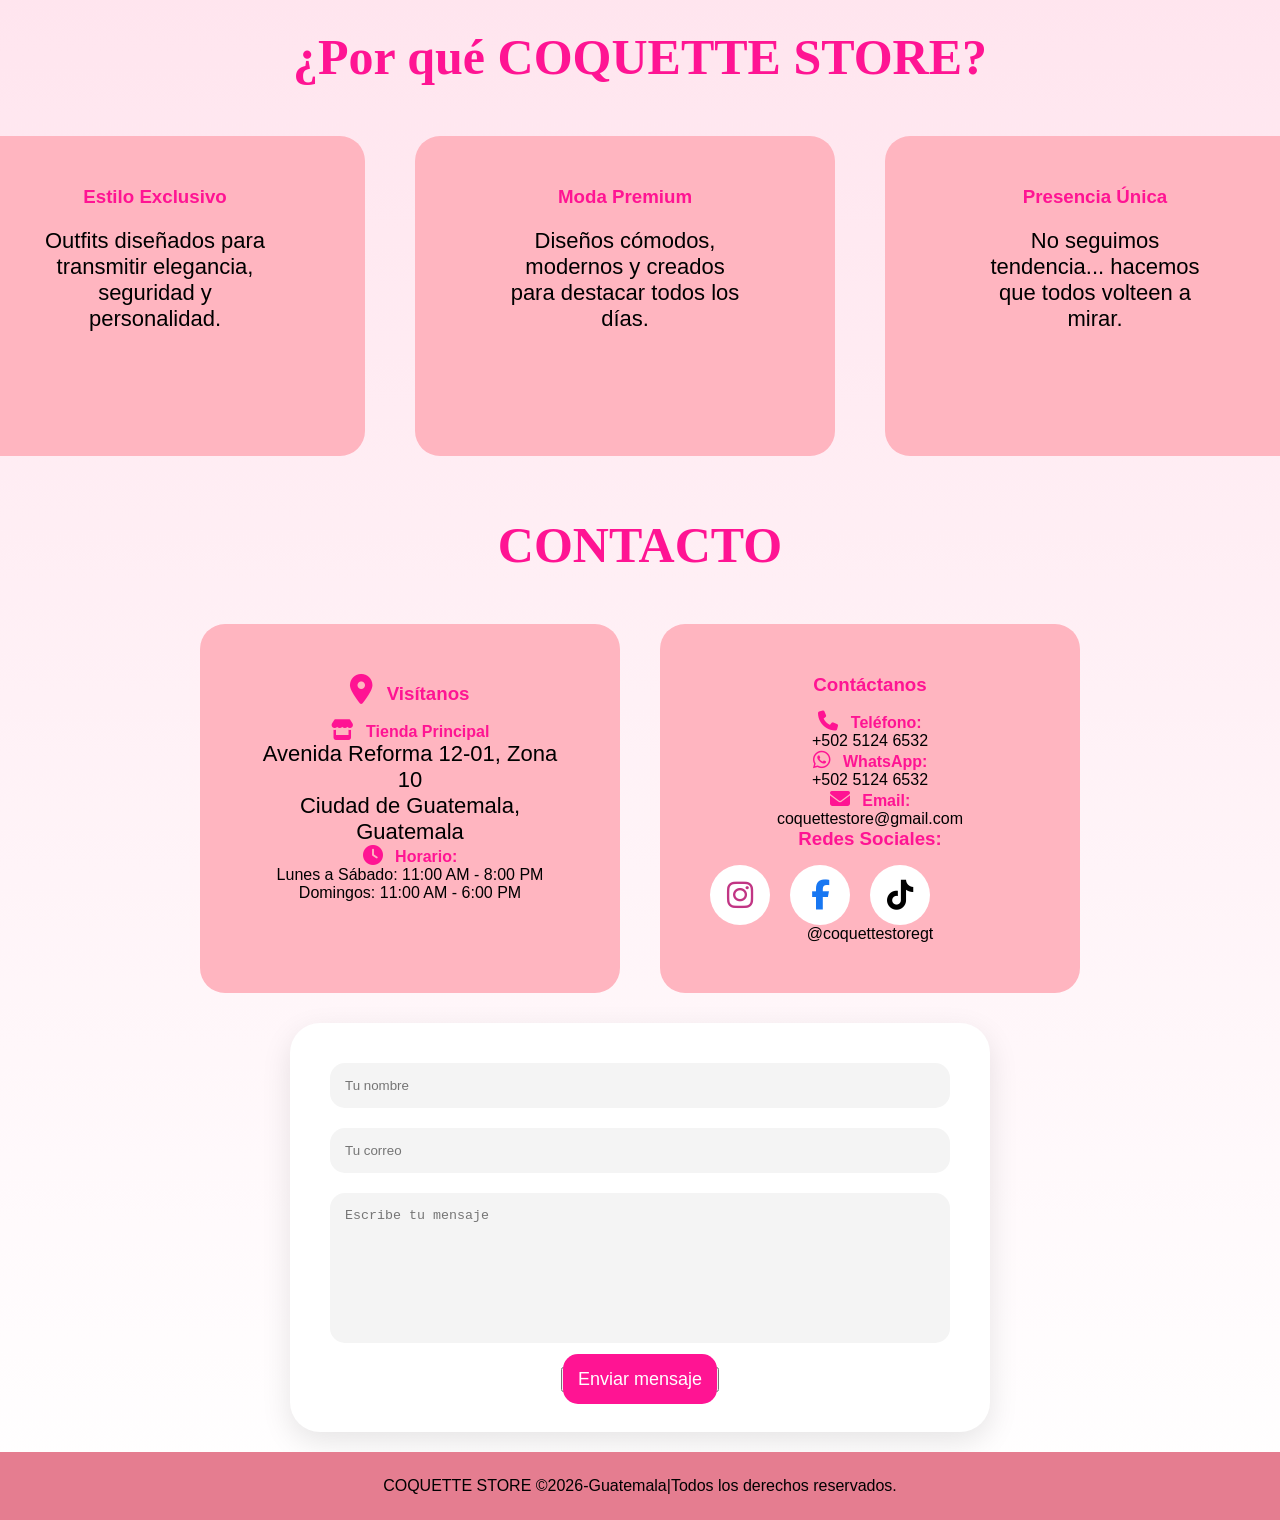
==== commit 7f36901f: "cuidad" ====
--- a/index.html
+++ b/index.html
@@ -264,17 +264,18 @@
 </section>
 
 <section class="contacto" id="contacto">
-   <section class="septimo">
-    <div class="texto">
-   <h2 class="titulo">CONTACTO</h2>
+    <div class="texto">
+   <h2>CONTACTO</h2>
+    </div>
      <div class="contacto"></div>
+     
      <div class="contacto2">
      <div class="cuadro">
         <h3><i class="fa-solid fa-location-dot"></i> Visítanos</h3>
      <h4><i class="fa-solid fa-store"></i> Tienda Principal</h4>
 
     <div class="direccion">
-        <a href="https://www.google.com/maps/place/Avenida+La+Reforma+12-01,+Ciudad+de+Guatemala+01010/@14.6007897,-90.5184263,17z/data=!3m1!4b1!4m6!3m5!1s0x8589a3cfe50851dd:0x88feb91d04fba381!8m2!3d14.6007897!4d-90.5158514!16s%2Fg%2F12hmf98jb?entry=ttu&g_ep=EgoyMDI2MDUxMy4wIKXMDSoASAFQAw%3D%3D">Avenida Reforma 12-01, Zona 10<br>Cuidad de Guatemala, Guatemala</a>
+        <a href="https://www.google.com/maps/place/Avenida+La+Reforma+12-01,+Ciudad+de+Guatemala+01010/@14.6007897,-90.5184263,17z/data=!3m1!4b1!4m6!3m5!1s0x8589a3cfe50851dd:0x88feb91d04fba381!8m2!3d14.6007897!4d-90.5158514!16s%2Fg%2F12hmf98jb?entry=ttu&g_ep=EgoyMDI2MDUxMy4wIKXMDSoASAFQAw%3D%3D">Avenida Reforma 12-01, Zona 10<br>Ciudad de Guatemala, Guatemala</a>
      </div>
         <h4><i class="fa-solid fa-clock"></i> Horario:</h4>
         <p>Lunes a Sábado: 11:00 AM - 8:00 PM<br>Domingos: 11:00 AM - 6:00 PM</p>
@@ -300,10 +301,10 @@
 </div>
 
 <p>@coquettestoregt</p>
-    </div>
-    </div>
-
-<form>
+       </div>
+    </div>
+
+   <form>
         <div class="input-group">
             <input type="text" placeholder="Tu nombre">
         </div>
@@ -323,9 +324,8 @@
           
         </button>
 
-</form>
+    </form>
    </section>
-</section>
 <footer>
 
     COQUETTE STORE ©️2026-Guatemala|Todos los derechos reservados.
--- a/tienda.css
+++ b/tienda.css
@@ -9,9 +9,9 @@
     margin:0;
     padding:0;
     font-family:Arial;
-      min-height: 100vh;
-  min-height: 100vh;
-  background: linear-gradient(
+    min-height: 100vh;
+    min-height: 100vh;
+    background: linear-gradient(
     to bottom,
     #ffe4ee,
     #fff7fa,
@@ -239,11 +239,8 @@
 }
 
 .contacto{
-    display:grid;
-grid-template-columns:repeat(2,470px);
-justify-content:center;
-gap: 20px;
-margin-top:50px;
+   width: 100%;
+   margin-top: 50px;
 }
 
 .cuadro{
@@ -272,7 +269,15 @@
     
 .cuadro ul{
     list-style:none;
-}   
+} 
+
+.contacto2{
+    display:flex;
+    justify-content: center;
+    flex-wrap: wrap;
+    gap:40px;
+    margin-top:50px;
+}
 
 .fa-location-dot{
     color:#ff1493;
@@ -326,16 +331,6 @@
     display:flex;
     gap:20px;
     margin-top:15px;
-}
-
-.contacto2{
-     display:grid;
-grid-template-columns:repeat(2,420px);
-justify-content:center;
-text-align: center;
-gap: 20px;
-margin-top:15px;
-margin-left: 400px;
 }
 
 .redes a{
@@ -373,10 +368,6 @@
     font-size:30px;
       justify-content:center;
     align-items:center;
-}
-
-.contacto{
-    padding:80px 8%;
 }
 
 form{
